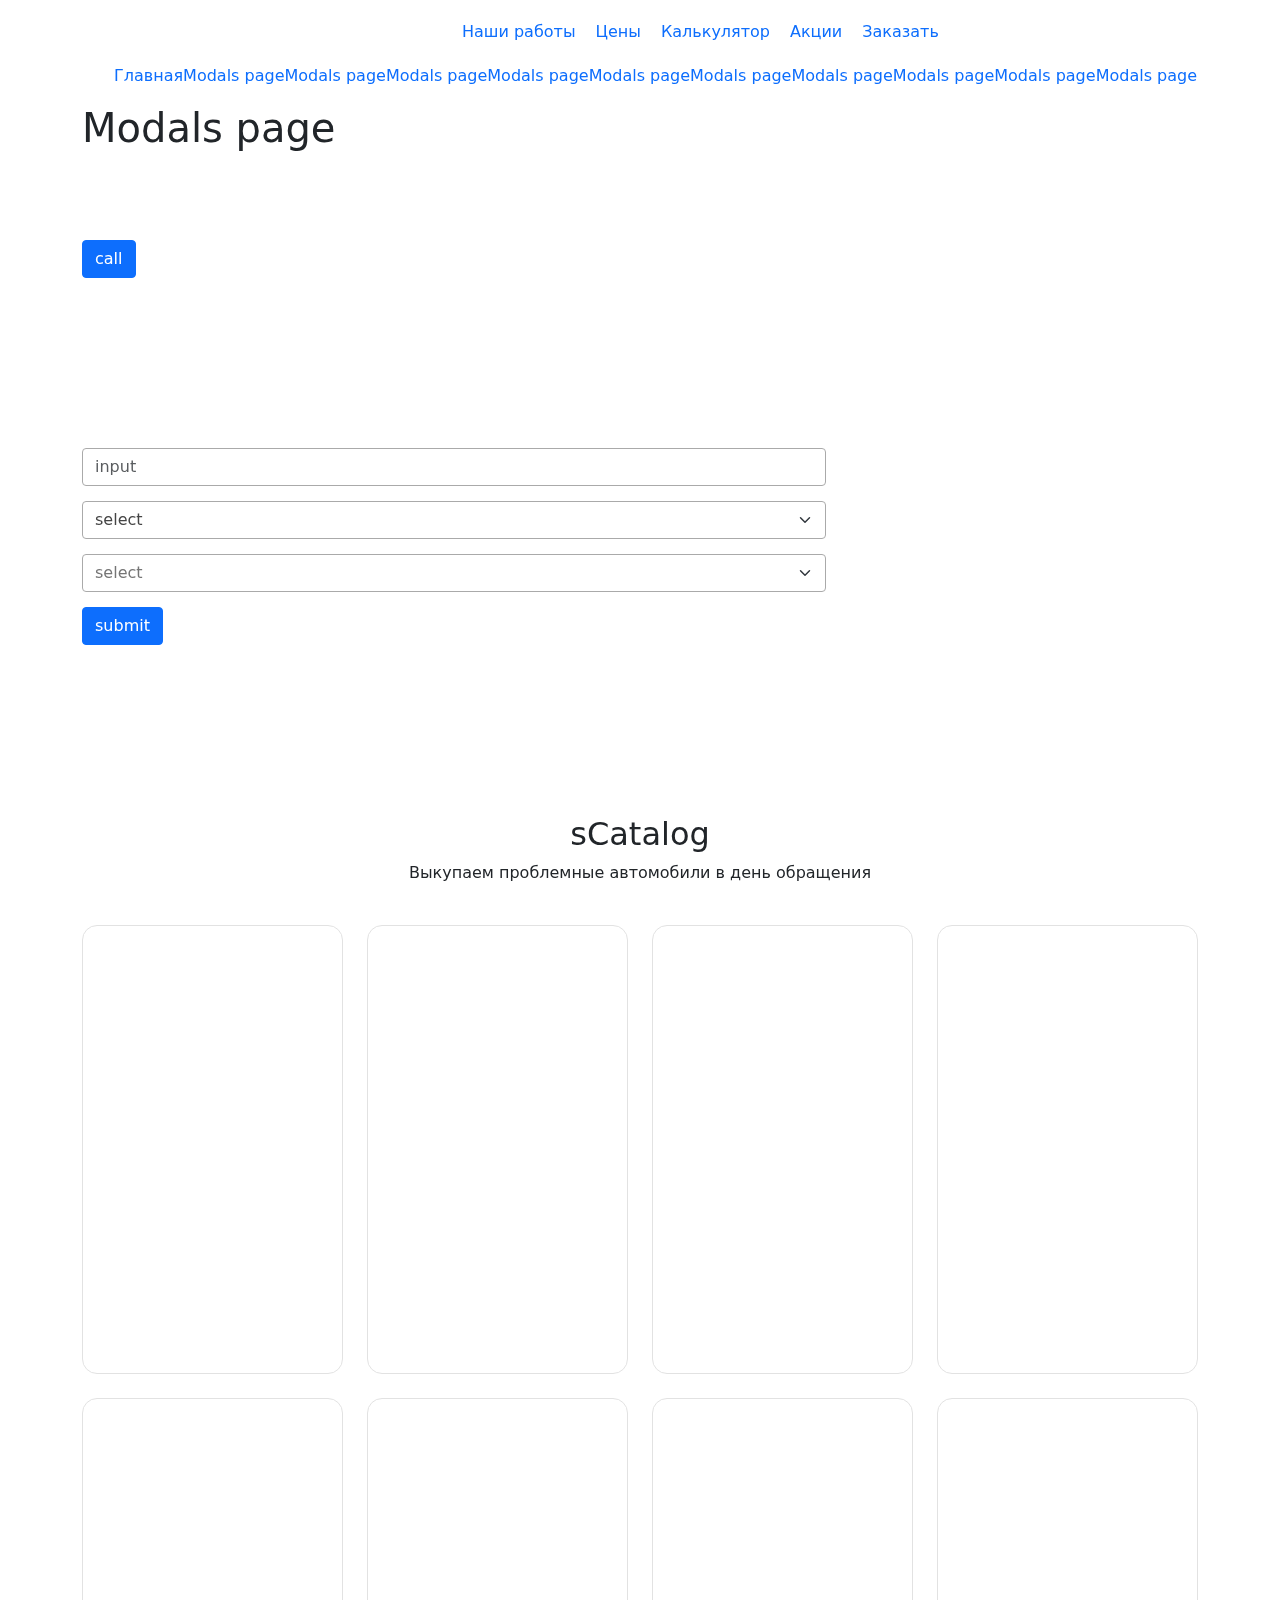
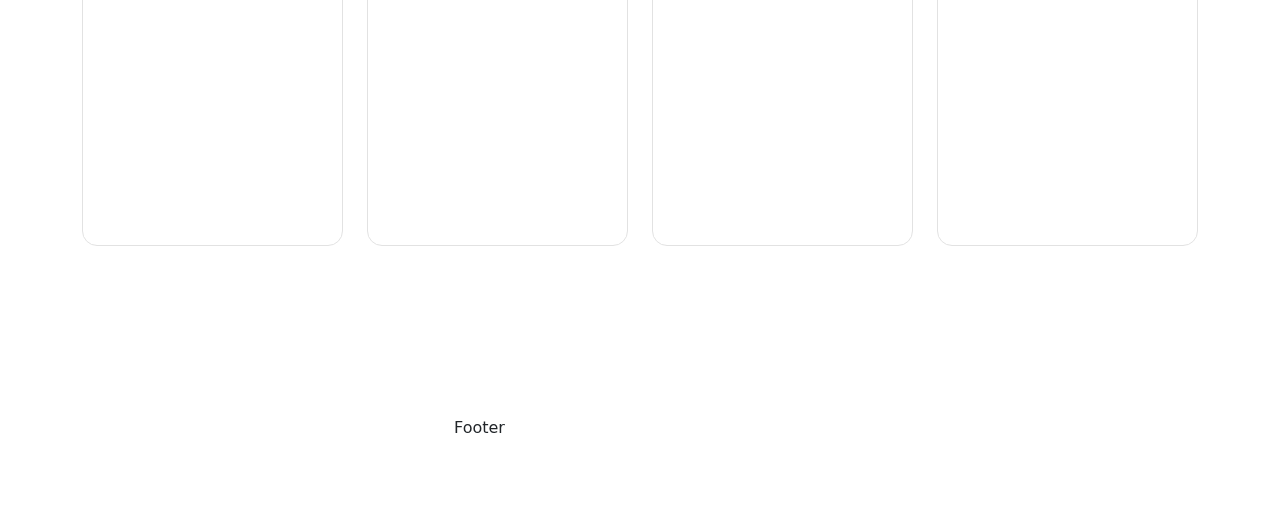
==== public/00-modal.html @ e0829bbe "Initial commit" ====
<!DOCTYPE html>
<html lang="ru">
	<head>
		<meta charset="utf-8">
		<title>Modals page </title>
		<meta name="description" content="о чем страница">
		<meta http-equiv="X-UA-Compatible" content="IE=edge">
		<meta name="viewport" content="width=device-width,initial-scale=1.0,  shrink-to-fit=no, viewport-fit=cover">
		<link type="image/ico" href="img/favicon.ico" rel="shortcut icon"><meta name="format-detection" content="telephone=no"> 
		<link href="css/main.min.css" rel="stylesheet"/>
		<script>
			function addBlock(elem) {
				fetch(`parts/${elem}.html`)
					.then(response => response.text())
					.then( text => {
						const wrap = document.querySelector(`#${elem}Wrap`);
						wrap.insertAdjacentHTML('afterend', text);
						wrap.previousElementSibling.remove()
						wrap.remove();
					});
			}
		</script>
	</head>
	<body class="main-page">
		<div class="main-wrapper">
			<script>addBlock(`header`)</script>
			<div id="headerWrap"></div>
			<main>
				<div class="page-head">
					<div class="container">
						<nav class="swiper breadcrumb-slider--js" aria-label="breadcrumb">
							<ol class="breadcrumb swiper-wrapper" itemscope="itemscope" itemtype="http://schema.org/BreadcrumbList">
								<li class="breadcrumb-item swiper-slide" itemprop="itemListElement" itemscope="itemscope" itemtype="http://schema.org/ListItem"><a href="/" itemprop="item"><span itemprop="name">Главная</span>
										<meta itemprop="position" content="1"/></a></li>
								<li class="breadcrumb-item swiper-slide" itemprop="itemListElement" itemscope="itemscope" itemtype="http://schema.org/ListItem"><a href="#" itemprop="item"><span itemprop="name">Modals page </span>
										<meta itemprop="position" content="2"/></a></li>
								<li class="breadcrumb-item swiper-slide" itemprop="itemListElement" itemscope="itemscope" itemtype="http://schema.org/ListItem"><a href="#" itemprop="item"><span itemprop="name">Modals page </span>
										<meta itemprop="position" content="3"/></a></li>
								<li class="breadcrumb-item swiper-slide" itemprop="itemListElement" itemscope="itemscope" itemtype="http://schema.org/ListItem"><a href="#" itemprop="item"><span itemprop="name">Modals page </span>
										<meta itemprop="position" content="4"/></a></li>
								<li class="breadcrumb-item swiper-slide" itemprop="itemListElement" itemscope="itemscope" itemtype="http://schema.org/ListItem"><a href="#" itemprop="item"><span itemprop="name">Modals page </span>
										<meta itemprop="position" content="5"/></a></li>
								<li class="breadcrumb-item swiper-slide" itemprop="itemListElement" itemscope="itemscope" itemtype="http://schema.org/ListItem"><a href="#" itemprop="item"><span itemprop="name">Modals page </span>
										<meta itemprop="position" content="6"/></a></li>
								<li class="breadcrumb-item swiper-slide" itemprop="itemListElement" itemscope="itemscope" itemtype="http://schema.org/ListItem"><a href="#" itemprop="item"><span itemprop="name">Modals page </span>
										<meta itemprop="position" content="7"/></a></li>
								<li class="breadcrumb-item swiper-slide" itemprop="itemListElement" itemscope="itemscope" itemtype="http://schema.org/ListItem"><a href="#" itemprop="item"><span itemprop="name">Modals page </span>
										<meta itemprop="position" content="8"/></a></li>
								<li class="breadcrumb-item swiper-slide" itemprop="itemListElement" itemscope="itemscope" itemtype="http://schema.org/ListItem"><a href="#" itemprop="item"><span itemprop="name">Modals page </span>
										<meta itemprop="position" content="9"/></a></li>
								<li class="breadcrumb-item swiper-slide" itemprop="itemListElement" itemscope="itemscope" itemtype="http://schema.org/ListItem"><a href="#" itemprop="item"><span itemprop="name">Modals page </span>
										<meta itemprop="position" content="10"/></a></li>
								<li class="breadcrumb-item swiper-slide" itemprop="itemListElement" itemscope="itemscope" itemtype="http://schema.org/ListItem"><a href="#" itemprop="item"><span itemprop="name">Modals page </span>
										<meta itemprop="position" content="11"/></a></li>
								<li class="breadcrumb-item active swiper-slide" itemprop="itemListElement" itemscope="itemscope" itemtype="http://schema.org/ListItem"><a href="#" itemprop="item"><span itemprop="name">Modals page </span>
										<meta itemprop="position" content="12"/></a></li>
							</ol>
						</nav>
						<h1>Modals page </h1>
					</div>
				</div>
				<div class="section container"> <a class="btn btn-primary link-modal-js" href="#modal-call">call</a>
				</div>
				<div class="section container">
					<div class="col-8">
						<div class="form-wrap">
							<form>
								<div class="form-wrap__input-wrap form-group"><input class="form-wrap__input form-control" inputmode="text" name="text" type="text" placeholder="input"/>
								</div>
								<!-- +e.input-wrap-->
								<div class="form-wrap__input-wrap form-group custom-select-wrap">
									<select class="form-wrap__input form-select custom-select-js" name="select" data-placeholder="select">
										<option value="select">select</option>
										<option value="select1">select1</option>
										<option value="select2">select2</option>
										<option value="select3">select3</option>
										<option value="select4">select4</option>
									</select>
								</div>
								<!-- +e.input-wrap-->
								<div class="form-wrap__input-wrap form-group custom-select-wrap">
									<select class="form-wrap__input form-select custom-select-js" name="select" data-placeholder="select" multiple="multiple">
										<option value="select">select</option>
										<option value="select1">select1</option>
										<option value="select2">select2</option>
										<option value="select3">select3</option>
										<option value="select4">select4</option>
									</select>
								</div>
								<!-- +e.input-wrap-->
								<button class="btn btn-primary" type="submit">submit</button>
							</form>
						</div>
					</div>
				</div>
				<!-- start sCatalog-->
				<div class="sCatalog section">
					<div class="container">
						<div class="section-title text-center">
							<h2>sCatalog</h2>
							<p>Выкупаем проблемные автомобили в день обращения</p>
						</div>
						<div class="sCatalog__row row">
							<div class="sCatalog__col col-3">
								<article class="product-item">
									<a class="product-item__img-wrap" href="#">
										<div class="img-wrap-center"> <img src="img/prod-1.jpg" alt="" loading="lazy"/>
										</div>
									</a>
									<div class="product-item__caption">
										<div class="product-item__title">
										</div>
										<div class="product-item__text">
										</div>
										<div class="product-item__price">
										</div>
										<a class="product-item__btn" href="#">
										</a>
									</div>
								</article>
								<!-- /.product-item-->
							</div>
							<div class="sCatalog__col col-3">
								<article class="product-item">
									<a class="product-item__img-wrap" href="#">
										<div class="img-wrap-center"> <img src="img/prod-2.jpg" alt="" loading="lazy"/>
										</div>
									</a>
									<div class="product-item__caption">
										<div class="product-item__title">
										</div>
										<div class="product-item__text">
										</div>
										<div class="product-item__price">
										</div>
										<a class="product-item__btn" href="#">
										</a>
									</div>
								</article>
								<!-- /.product-item-->
							</div>
							<div class="sCatalog__col col-3">
								<article class="product-item">
									<a class="product-item__img-wrap" href="#">
										<div class="img-wrap-center"> <img src="img/prod-3.jpg" alt="" loading="lazy"/>
										</div>
									</a>
									<div class="product-item__caption">
										<div class="product-item__title">
										</div>
										<div class="product-item__text">
										</div>
										<div class="product-item__price">
										</div>
										<a class="product-item__btn" href="#">
										</a>
									</div>
								</article>
								<!-- /.product-item-->
							</div>
							<div class="sCatalog__col col-3">
								<article class="product-item">
									<a class="product-item__img-wrap" href="#">
										<div class="img-wrap-center"> <img src="img/prod-4.jpg" alt="" loading="lazy"/>
										</div>
									</a>
									<div class="product-item__caption">
										<div class="product-item__title">
										</div>
										<div class="product-item__text">
										</div>
										<div class="product-item__price">
										</div>
										<a class="product-item__btn" href="#">
										</a>
									</div>
								</article>
								<!-- /.product-item-->
							</div>
							<div class="sCatalog__col col-3">
								<article class="product-item">
									<a class="product-item__img-wrap" href="#">
										<div class="img-wrap-center"> <img src="img/prod-5.jpg" alt="" loading="lazy"/>
										</div>
									</a>
									<div class="product-item__caption">
										<div class="product-item__title">
										</div>
										<div class="product-item__text">
										</div>
										<div class="product-item__price">
										</div>
										<a class="product-item__btn" href="#">
										</a>
									</div>
								</article>
								<!-- /.product-item-->
							</div>
							<div class="sCatalog__col col-3">
								<article class="product-item">
									<a class="product-item__img-wrap" href="#">
										<div class="img-wrap-center"> <img src="img/prod-6.jpg" alt="" loading="lazy"/>
										</div>
									</a>
									<div class="product-item__caption">
										<div class="product-item__title">
										</div>
										<div class="product-item__text">
										</div>
										<div class="product-item__price">
										</div>
										<a class="product-item__btn" href="#">
										</a>
									</div>
								</article>
								<!-- /.product-item-->
							</div>
							<div class="sCatalog__col col-3">
								<article class="product-item">
									<a class="product-item__img-wrap" href="#">
										<div class="img-wrap-center"> <img src="img/prod-7.jpg" alt="" loading="lazy"/>
										</div>
									</a>
									<div class="product-item__caption">
										<div class="product-item__title">
										</div>
										<div class="product-item__text">
										</div>
										<div class="product-item__price">
										</div>
										<a class="product-item__btn" href="#">
										</a>
									</div>
								</article>
								<!-- /.product-item-->
							</div>
							<div class="sCatalog__col col-3">
								<article class="product-item">
									<a class="product-item__img-wrap" href="#">
										<div class="img-wrap-center"> <img src="img/prod-8.jpg" alt="" loading="lazy"/>
										</div>
									</a>
									<div class="product-item__caption">
										<div class="product-item__title">
										</div>
										<div class="product-item__text">
										</div>
										<div class="product-item__price">
										</div>
										<a class="product-item__btn" href="#">
										</a>
									</div>
								</article>
								<!-- /.product-item-->
							</div>
						</div>
					</div>
				</div>
				<!-- end sCatalog-->
			</main>
			<script>addBlock(`footer`)</script>
			<div id="footerWrap"></div>
		</div>
		<!--  start modals-->
		<div id="modal-call" style="display: none">
			<div class="modal-win">
				<div class="form-wrap">
					<form>
						<div class="text-center">
							<div class="form-wrap__title form-data h3 ttu">Обратный звонок
							</div>
							<p class="after-headline">Заполните заявку и&nbsp;мы&nbsp;с&nbsp;Вами свяжемся в&nbsp;течение 15&nbsp;минут</p>
						</div>
						<div class="form-wrap__input-wrap form-group"><input class="form-wrap__input form-control" inputmode="text" name="text" type="text" placeholder="Ваше Имя" required="required"/>
						</div>
						<!-- +e.input-wrap-->
						<div class="form-wrap__input-wrap form-group"><input class="form-wrap__input form-control" inputmode="tel" name="tel" type="tel" placeholder="Ваше телефон" required="required"/>
						</div>
						<!-- +e.input-wrap-->
						<div class="form-wrap__input-wrap form-group"><input class="form-wrap__input form-control" inputmode="tel" name="tel" type="tel" placeholder="Ваше телефон" required="required"/>
						</div>
						<!-- +e.input-wrap-->
						<button class="form-wrap__btn btn" type="submit">submit
						</button>
						<div class="form-wrap__policy">
							<label class="custom-input form-check"><input class="custom-input__input form-check-input" name="checkbox" type="checkbox" checked="checked"/><small class="custom-input__text text-secondary">Согласен на обработку и хранение моих персональных данных в соответствии с условиями</small>
							</label>
						</div>
						<div class="form-wrap__policy">
							<label class="custom-input form-check"><input class="custom-input__input form-check-input" name="checkbox" type="checkbox" checked="checked"/><small class="custom-input__text text-secondary">Согласен на обработку и хранение моих персональных данных в соответствии с условиями</small>
							</label>
						</div>
					</form>
				</div>
			</div>
		</div>
		<!-- #modal-call-->
		<!-- end modals-->
		<script src="libs/jquery/jquery.min.js"></script>
		<script src="libs/@fancyapps/ui/fancybox/fancybox.umd.js"> </script>
		<script src="libs/swiper/swiper-bundle.min.js"> </script>
		<script src="libs/inputmask/inputmask.min.js"> </script>
		<script src="libs/select2/js/select2.min.js"> </script>
		<script src="libs/select2/js/i18n/ru.js"> </script>
		<script src="js/JSCCommon.js"></script>
		<script src="js/common.js"></script>
	</body>
</html>
---- public/css/main.min.css ----
@import "custom-bootstrap.min.css";:root{--animate-delay:1.2s;--bs-body-font-size:16px;--sPT:2.5rem;--sPB:2.8125rem;--sTPB:1.25rem;--fancybox-content-color:var(--bs-body-color);--swiperArrowSize:4.25rem;--swiperArrowPosition:calc(var(--swiperArrowSize)*-1/2);--swiperBorderColorDef:var(--bs-primary);--swiperColorDef:var(--bs-primary);--swiperBgDef:#fff;--swiperBorderColorDefHover:var(--bs-primary);--swiperColorDefHover:var(--bs-primary);--swiperBgDefHover:#fff}.fancybox__container{--fancybox-bg:rgba(58,59,60,.77)}.pixel-perfect{background-position:center 0;background-repeat:no-repeat;display:block;height:100%;left:0;margin-left:auto;margin-right:auto;opacity:0;overflow:hidden;pointer-events:none;position:absolute;right:0;top:0;width:100%;z-index:1000}body,html{font-size:var(--bs-body-font-size)}html{-webkit-text-size-adjust:100%;-webkit-tap-highlight-color:rgba(33,36,41,0)}body.fancybox-active,body[class*=fixed]{margin-right:var(--spacing-end)}body.fancybox-active .header,body[class*=fixed] .header{padding-right:var(--spacing-end)}body.loaded_hiding{--s:0.36s;opacity:0;pointer-events:none;transition:all var(--s) ease-in-out}body.loaded_hiding:before{display:none}body.loaded{opacity:1;pointer-events:visible}body:before{content:"";height:100%;position:absolute;width:100%;--s:0.36s;-webkit-backdrop-filter:blur(5px);backdrop-filter:blur(5px);background-color:rgba(33,37,41,.8);left:0;opacity:0;top:0;transition:all var(--s) ease-in-out;z-index:-1}body.fancybox-active{overflow:hidden}body[class*=fixed]{left:0;position:absolute;top:0;touch-action:none;width:100%;z-index:999;-webkit-overflow-scrolling:none;overflow:hidden;overscroll-behavior:none}body[class*=fixed]:before{opacity:.76;z-index:999}.main-wrapper{display:flex;flex-direction:column;min-height:100vh;overflow:hidden;position:relative;width:100%}main{flex-grow:1}.section{background-position:50%;background-repeat:no-repeat;background-size:cover;padding-bottom:var(--sPB);padding-top:var(--sPT)}.section-title{margin-bottom:var(--sTPB)}.mono{font-family:var(--bs-font-monospace)}.small{font-size:.875rem}.tdn{text-decoration:none!important}.ttu{text-transform:uppercase}.tdu{text-decoration:underline}.tdu:hover{text-decoration:none}.fw-300{font-weight:300}.fw-400{font-weight:400}.fw-900{font-weight:900}.fw-500{font-weight:500}.fw-600{font-weight:600}.fw-100{font-weight:100}.row--sm{--bg-gutter-x:1.25rem}.image-source-link{color:#98c3d1}.strong,strong{font-weight:700}ul{padding-left:0}.res-i,picture img{height:auto;max-width:100%}.img-bg{background-position:50%;background-repeat:no-repeat;background-size:cover;position:relative}.img-bg img{inset:0;-o-object-fit:cover;object-fit:cover;position:absolute}.bgs{background-position:50%;background-repeat:no-repeat;background-size:cover}.table{display:table}.tr{display:table-row}.td{display:table-cell}.tabs__btn-accordion{width:100%}.tabs__btn:hover{cursor:pointer}.tabs__content{display:none}.tabs__content.active{display:block}.invisible{border:0;height:1px;margin:-1px;padding:0;position:absolute;width:1px;clip:rect(0 0 0 0);overflow:hidden}.control-wrap{position:relative}.swiper-button-hand{background-color:var(--swiperBgDef);background-image:none;background-position:50%;background-repeat:no-repeat;background-size:cover;border:2px solid var(--swiperBorderColorDef);border-radius:50%;bottom:0;box-shadow:0 15px 60px rgba(0,0,0,.1);color:var(--swiperColorDef);height:var(--swiperArrowSize);margin:auto 0;outline:none!important;position:absolute;top:0;width:var(--swiperArrowSize);--s:0.36s;transition:all var(--s) ease-in-out;-webkit-user-select:none;-moz-user-select:none;user-select:none}.swiper-button-hand:hover{background-color:var(--swiperBgDefHover);border-color:var(--swiperBorderColorDefHover);color:var(--swiperColorDefHover)}.swiper-button-hand .icon{font-size:.75rem}.swiper-button-hand:after{display:none}.swiper-button-hand-next{right:var(--swiperArrowPosition)}.swiper-button-hand-prev{left:var(--swiperArrowPosition)}.swiper-pagination{text-align:center;width:100%}.swiper-pagination-bullet{background-color:#e6e6e6;border-radius:50%;height:8px;opacity:1;outline:none!important;width:8px;--s:0.36s;display:inline-block;margin-left:.5rem;margin-right:.3125rem;transition:all var(--s) ease-in-out}.swiper-pagination-bullet-active,.swiper-pagination-bullet:hover{background-color:var(--bs-primary)}picture{display:block}img.object-fit-js{display:block;height:100%;width:100%}.object-fit-js img,img.img-bg,img.object-fit-js{-o-object-fit:cover;object-fit:cover}a{--s:0.36s;transition:all var(--s) ease-in-out}.picture-bg,img.img-bg{z-index:-1}.picture-bg,.picture-bg .object-fit-js,img.img-bg,img.img-bg .object-fit-js{height:100%;left:0;position:absolute;top:0;width:100%}.bg-wrap{position:relative;z-index:2}.browsehappy{background:#000;color:#fff;font-size:10px;min-height:100px;padding-top:30px;position:absolute;top:0;width:100%;z-index:2000}iframe{border:none}::-webkit-calendar-picker-indicator{background-image:url('data:image/svg+xml;charset=utf-8,<svg xmlns="http://www.w3.org/2000/svg" width="16" height="15" viewBox="0 0 24 24"><path fill="%230d6efd" d="M20 3h-1V1h-2v2H7V1H5v2H4c-1.1 0-2 .9-2 2v16c0 1.1.9 2 2 2h16c1.1 0 2-.9 2-2V5c0-1.1-.9-2-2-2m0 18H4V8h16z"/></svg>')}.btn,.form-control,.form-select{box-shadow:none!important}.fancybox__content :focus:not(.carousel__button.is-close){outline:none!important}.form-check,.form-check-input,.form-switch{cursor:pointer}.img-wrap-center{align-items:center;display:flex;inset:0;justify-content:center;margin:auto;position:absolute}.img-wrap-center img{height:auto;max-height:100%;max-width:100%}.img-wrap-center img.object-fit-js{height:100%;-o-object-fit:cover;object-fit:cover;width:100%}.footer{margin-top:auto}.footer__row{--bs-gutter-y:var(--bs-gutter-x)}.footer__slide{height:auto}.form-wrap__input-wrap{margin-bottom:.9375rem}.form-wrap__input{resize:none}.form-wrap__btn{cursor:pointer;margin-bottom:.9375rem}.form-wrap label{display:block;width:100%}input[type=number]{-moz-appearance:textfield}select::-ms-expand{display:none}input::-webkit-inner-spin-button,input::-webkit-outer-spin-button{-webkit-appearance:none;margin:0}.headerBlock{min-height:100vh;min-height:calc(var(--vh, 1vh)*100)}.headerBlock__row{--bs-gutter-y:var(--bs-gutter-x)}.headerBlock__slide{height:auto}.soc{--bs-gutter-x:10px;--bs-gutter-y:m;display:flex;margin-left:calc(var(--bs-gutter-x)*-1/2);margin-right:calc(var(--bs-gutter-x)*-1/2);margin-top:calc(var(--bs-gutter-y)*-1)}.soc>*{margin-top:calc(var(--bs-gutter-y));padding-left:calc(var(--bs-gutter-x)/2);padding-right:calc(var(--bs-gutter-x)/2)}.soc__item{text-decoration:none!important;vertical-align:middle;--s:0.36s;display:grid;place-items:center;transition:all var(--s) ease-in-out}.soc .icon{font-size:1.875rem}.counter{counter-reset:num}.counter__item{position:relative}.counter__item:before{content:counter(num);counter-increment:num}.addBlock{border:1px solid;border-radius:23px;color:var(--color,#0d6efd);display:flex;overflow:hidden;position:relative}.addBlock input{border:none;color:inherit;height:2.8125rem;text-align:center}.addBlock__btn{background:none!important;background:transparent;border:none!important;border-radius:23px;box-shadow:none!important;color:inherit;height:2.8125rem;outline:none!important;position:relative;width:1.625rem}.addBlock__btn:after,.addBlock__btn:before{background-color:currentColor;content:"";height:2px;inset:0;margin:auto;position:absolute;width:10px}.addBlock__btn--plus:after{transform:rotate(90deg)}.search-block{position:relative}.search-block input{border:none!important;font-size:14px;outline:none!important;padding-bottom:.875rem;padding-left:1.875rem;padding-top:.875rem;width:100%}.search-block .icon{border:none!important;font-size:1.25rem}.search-block button{align-items:center;background:none!important;border:none!important;display:flex;height:100%;justify-content:center;left:0;position:absolute;top:0}.breadcrumb-item{width:auto}:root{--fancybox-content-bg:none}.fancybox__content{max-width:100%;padding:0}.modal-win{background-color:#fff;max-width:100%;padding:40px;position:relative;width:31.25rem}.modal-win .mfp-close{color:#0d6efd;font-size:40px;font-weight:100}a{outline:0!important}.modal-form{position:relative}#foot-dialog h3{font-size:2.25em}.mfp-close{background:0 0;border:0;border-radius:50%;box-shadow:none;color:#212529;cursor:pointer;display:block;font-family:Arial,Baskerville,monospace;font-size:28px;font-size:50px;font-style:normal;font-weight:100;height:56px;line-height:56px;margin-right:-5px;margin-top:-5px;opacity:.65;opacity:1;outline:0;overflow:visible;padding:0;position:absolute;right:0;text-align:center;text-decoration:none;top:0;-webkit-user-select:none;-moz-user-select:none;user-select:none;width:56px;z-index:1046;--s:0.36s;transition:all var(--s) ease-in-out}.polite .link{color:#0d6efd;cursor:pointer;text-decoration:underline}.polite .link :hover{display:none}.fancybox__container{min-height:100%;transform:none!important;width:100%!important}.fancybox-throwOutUp{animation:fancybox-throwOutUp .25s ease both}.fancybox-throwOutDown{animation:fancybox-throwOutDown .25s ease both}@keyframes fancybox-throwOutUp{0%{opacity:0;transform:translate3d(0,-5%,0)}to{opacity:1;transform:translateZ(0)}}@keyframes fancybox-throwOutDown{to{opacity:0;transform:translate3d(0,10%,0)}}.sCatalog__row{--bs-gutter-y:var(--bs-gutter-x)}.sCatalog__slide{height:auto}.product-item{background:#fff;border:1px solid #e2e2e2;border-radius:15px;display:flex;flex-direction:column;min-height:100%;overflow:hidden;position:relative}.product-item__img-wrap{aspect-ratio:var(--ratio,190/298);display:block;position:relative}.product-item__caption{display:flex;flex-direction:column;flex-grow:1;padding:1.25rem}.sContact__row{--bs-gutter-y:var(--bs-gutter-x)}.sContact__slide{height:auto}.sContent__row{--bs-gutter-y:var(--bs-gutter-x)}.sContent__slide{height:auto}.sForm__row{--bs-gutter-y:var(--bs-gutter-x)}.sForm__slide{height:auto}.menu{list-style:none;margin-bottom:0;max-width:100%;position:relative}.menu li{padding:0}.menu a{display:block;padding:1.25rem calc(var(--bs-gutter-x)/2)}.toggle-menu-mobile{--h:0.125em;--color:#0d6efd;--position:calc(var(--h)*2);cursor:pointer;display:block;font-size:32px;height:calc(var(--h)*12);position:relative;width:1em}.toggle-menu-mobile span:after,.toggle-menu-mobile span:before{content:"";left:0;position:absolute}.toggle-menu-mobile span{bottom:0;display:block;margin-bottom:auto;margin-top:auto;position:absolute;top:0}.toggle-menu-mobile span:before{top:var(--position);transform:rotate(var(--rotate,0))}.toggle-menu-mobile span:after{bottom:var(--position);transform:rotate(calc(var(--rotate, 0)*-1))}.toggle-menu-mobile span,.toggle-menu-mobile span:after,.toggle-menu-mobile span:before{backface-visibility:hidden;background-color:var(--color);height:var(--h);transform-origin:50% 50%;transition:all .3s;width:1em}.toggle-menu-mobile.on span{--color:transparent}.toggle-menu-mobile.on{--position:0;--rotate:45deg}.top-nav__row{--bs-gutter-y:var(--bs-gutter-x)}.top-nav__slide{height:auto}.topLine__row{--bs-gutter-y:var(--bs-gutter-x)}.topLine__slide{height:auto}@media (min-width:576px){.modal-text{max-width:1000px}}@media (min-width:768px){:root{--sPT:5rem;--sPB:5.625rem;--sTPB:2.5rem}}@media (min-width:992px){.wow{visibility:hidden}.menu{display:flex;text-align:center;--bs-gutter-x:20px;--bs-gutter-y:0;flex-wrap:wrap;margin-left:calc(var(--bs-gutter-x)*-1/2);margin-right:calc(var(--bs-gutter-x)*-1/2);margin-top:calc(var(--bs-gutter-y)*-1)}.menu>*{margin-top:calc(var(--bs-gutter-y));padding-left:calc(var(--bs-gutter-x)/2);padding-right:calc(var(--bs-gutter-x)/2)}}@media (max-width:991.98px){.menu-mobile{--s:0.6s;background-color:#fff;max-width:85%;position:fixed!important;right:0;top:0;transition:all var(--s) ease-in-out;width:280px;will-change:transform;z-index:999}.menu-mobile:not(.active){transform:translate3d(120%,0,0);--opacity:0}.menu-mobile:not(.active) .toggle-menu-mobile{opacity:0}.menu-mobile .toggle-menu-mobile{color:#fff;left:0;margin-left:-15%;position:absolute;right:auto;top:10px;z-index:9999}.menu-mobile .toggle-menu-mobile span:after,.menu-mobile .toggle-menu-mobile span:before{--color:#fff}.menu-mobile__inner{overflow-x:hidden;overflow-y:auto;padding:calc(env(safe-area-inset-top, 0px) + 1.25rem) 0 calc(env(safe-area-inset-bottom, 0px) + 1.25rem);-webkit-overflow-scrolling:touch;height:100vh}.menu-mobile.active .toggle-menu-mobile{opacity:1}.menu-mobile ul{position:relative}.menu-mobile li{border-top:1px solid hsla(0,0%,100%,.13);display:block;margin:0}.menu-mobile li a{display:block;padding:10px}}@media (hover:hover){.custom-scroll{scrollbar-color:var(--bs-primary) transparent;scrollbar-width:auto}.custom-scroll::-webkit-scrollbar{width:4px}.custom-scroll::-webkit-scrollbar-track{background:transparent}.custom-scroll::-webkit-scrollbar-thumb{background-color:var(--bs-primary);border:0 solid transparent;border-radius:16px}}
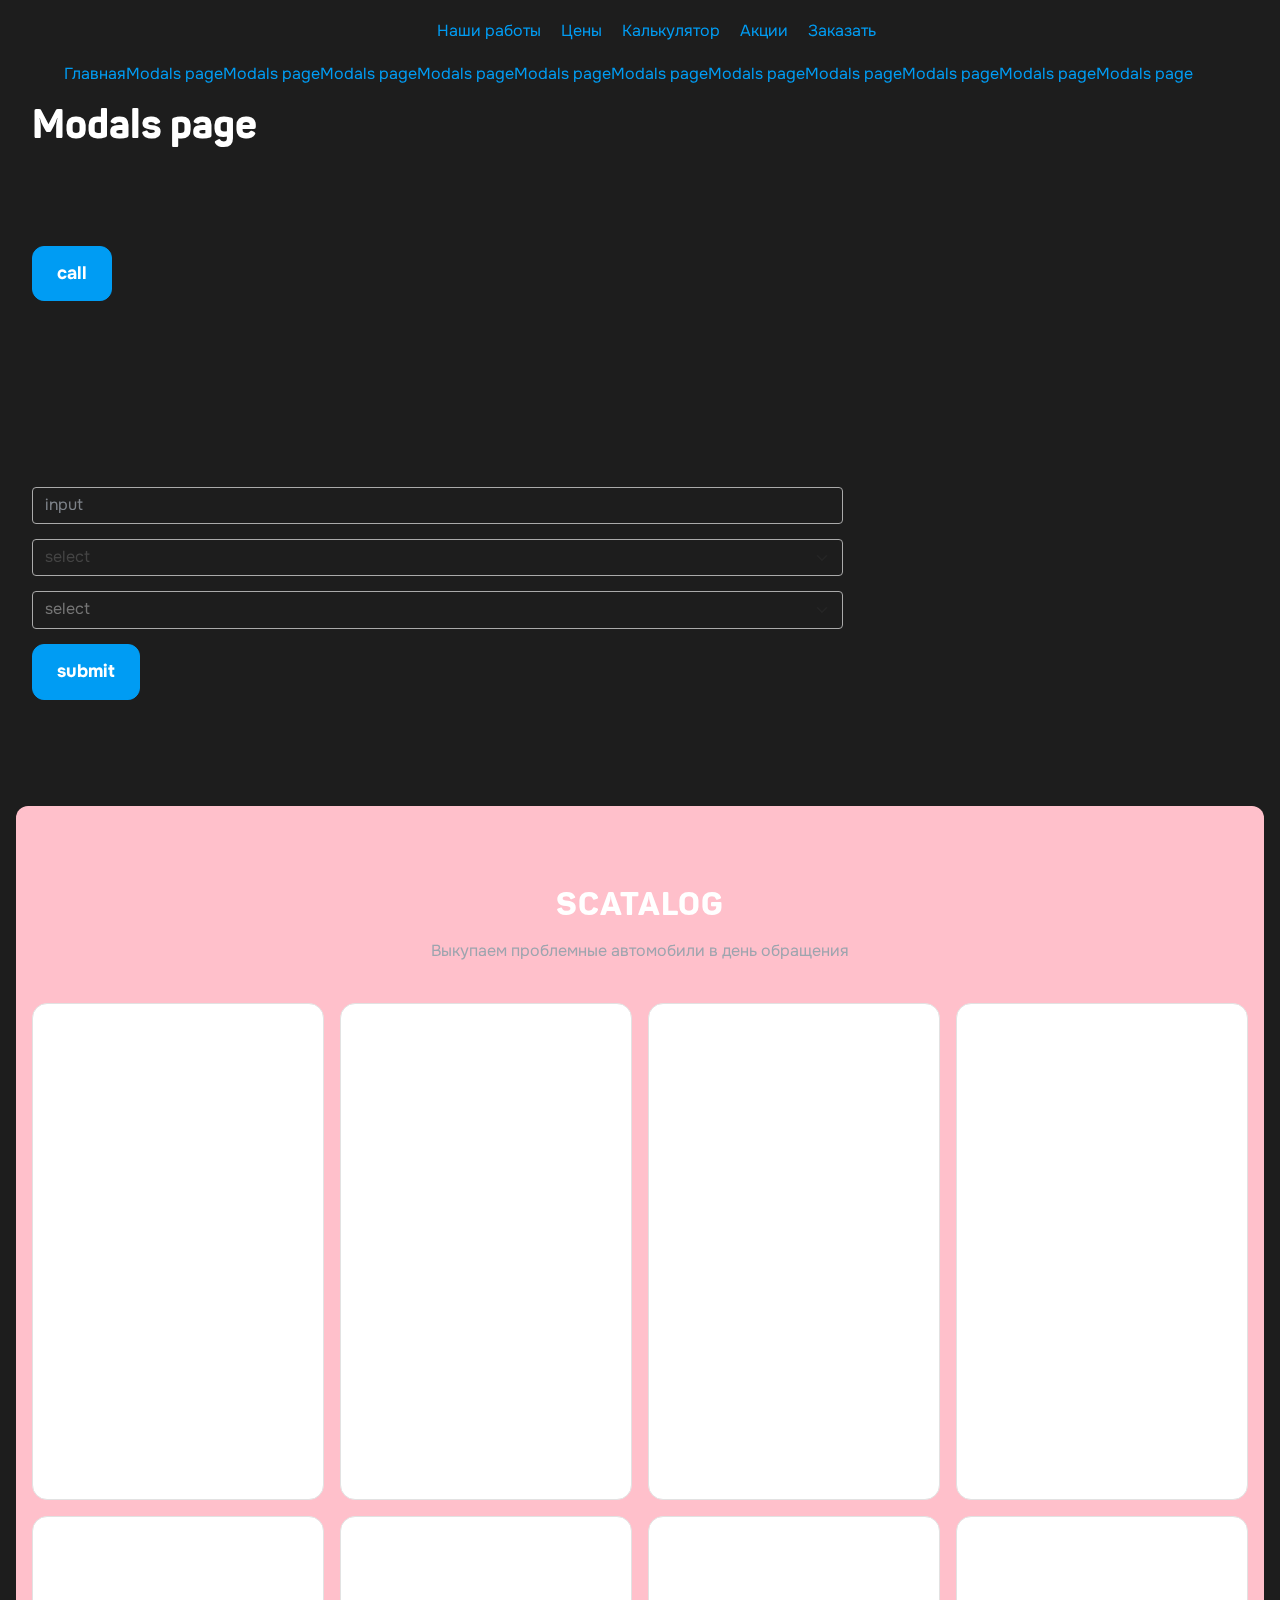
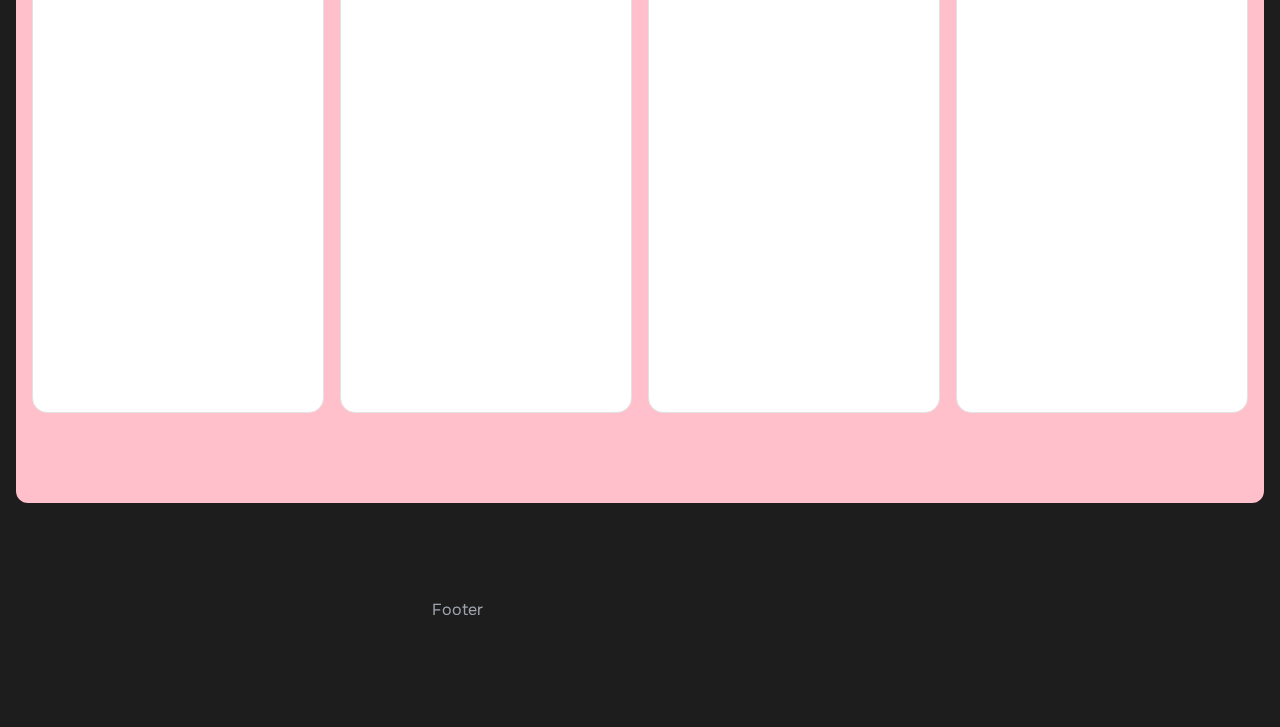
==== commit 031dc8a7: "feat: add blocks" ====
--- a/public/00-modal.html
+++ b/public/00-modal.html
@@ -6,7 +6,9 @@
 		<meta name="description" content="о чем страница">
 		<meta http-equiv="X-UA-Compatible" content="IE=edge">
 		<meta name="viewport" content="width=device-width,initial-scale=1.0,  shrink-to-fit=no, viewport-fit=cover">
-		<link type="image/ico" href="img/favicon.ico" rel="shortcut icon"><meta name="format-detection" content="telephone=no"> 
+		<link type="image/ico" href="img/favicon.ico" rel="shortcut icon"><meta name="format-detection" content="telephone=no"> <link rel="preconnect" href="https://fonts.googleapis.com">
+<link rel="preconnect" href="https://fonts.gstatic.com" crossorigin>
+<link href="https://fonts.googleapis.com/css2?family=Onest:wght@100..900&display=swap" rel="stylesheet">
 		<link href="css/main.min.css" rel="stylesheet"/>
 		<script>
 			function addBlock(elem) {
--- a/public/css/main.min.css
+++ b/public/css/main.min.css
@@ -1 +1 @@
-@import "custom-bootstrap.min.css";:root{--animate-delay:1.2s;--bs-body-font-size:16px;--sPT:2.5rem;--sPB:2.8125rem;--sTPB:1.25rem;--fancybox-content-color:var(--bs-body-color);--swiperArrowSize:4.25rem;--swiperArrowPosition:calc(var(--swiperArrowSize)*-1/2);--swiperBorderColorDef:var(--bs-primary);--swiperColorDef:var(--bs-primary);--swiperBgDef:#fff;--swiperBorderColorDefHover:var(--bs-primary);--swiperColorDefHover:var(--bs-primary);--swiperBgDefHover:#fff}.fancybox__container{--fancybox-bg:rgba(58,59,60,.77)}.pixel-perfect{background-position:center 0;background-repeat:no-repeat;display:block;height:100%;left:0;margin-left:auto;margin-right:auto;opacity:0;overflow:hidden;pointer-events:none;position:absolute;right:0;top:0;width:100%;z-index:1000}body,html{font-size:var(--bs-body-font-size)}html{-webkit-text-size-adjust:100%;-webkit-tap-highlight-color:rgba(33,36,41,0)}body.fancybox-active,body[class*=fixed]{margin-right:var(--spacing-end)}body.fancybox-active .header,body[class*=fixed] .header{padding-right:var(--spacing-end)}body.loaded_hiding{--s:0.36s;opacity:0;pointer-events:none;transition:all var(--s) ease-in-out}body.loaded_hiding:before{display:none}body.loaded{opacity:1;pointer-events:visible}body:before{content:"";height:100%;position:absolute;width:100%;--s:0.36s;-webkit-backdrop-filter:blur(5px);backdrop-filter:blur(5px);background-color:rgba(33,37,41,.8);left:0;opacity:0;top:0;transition:all var(--s) ease-in-out;z-index:-1}body.fancybox-active{overflow:hidden}body[class*=fixed]{left:0;position:absolute;top:0;touch-action:none;width:100%;z-index:999;-webkit-overflow-scrolling:none;overflow:hidden;overscroll-behavior:none}body[class*=fixed]:before{opacity:.76;z-index:999}.main-wrapper{display:flex;flex-direction:column;min-height:100vh;overflow:hidden;position:relative;width:100%}main{flex-grow:1}.section{background-position:50%;background-repeat:no-repeat;background-size:cover;padding-bottom:var(--sPB);padding-top:var(--sPT)}.section-title{margin-bottom:var(--sTPB)}.mono{font-family:var(--bs-font-monospace)}.small{font-size:.875rem}.tdn{text-decoration:none!important}.ttu{text-transform:uppercase}.tdu{text-decoration:underline}.tdu:hover{text-decoration:none}.fw-300{font-weight:300}.fw-400{font-weight:400}.fw-900{font-weight:900}.fw-500{font-weight:500}.fw-600{font-weight:600}.fw-100{font-weight:100}.row--sm{--bg-gutter-x:1.25rem}.image-source-link{color:#98c3d1}.strong,strong{font-weight:700}ul{padding-left:0}.res-i,picture img{height:auto;max-width:100%}.img-bg{background-position:50%;background-repeat:no-repeat;background-size:cover;position:relative}.img-bg img{inset:0;-o-object-fit:cover;object-fit:cover;position:absolute}.bgs{background-position:50%;background-repeat:no-repeat;background-size:cover}.table{display:table}.tr{display:table-row}.td{display:table-cell}.tabs__btn-accordion{width:100%}.tabs__btn:hover{cursor:pointer}.tabs__content{display:none}.tabs__content.active{display:block}.invisible{border:0;height:1px;margin:-1px;padding:0;position:absolute;width:1px;clip:rect(0 0 0 0);overflow:hidden}.control-wrap{position:relative}.swiper-button-hand{background-color:var(--swiperBgDef);background-image:none;background-position:50%;background-repeat:no-repeat;background-size:cover;border:2px solid var(--swiperBorderColorDef);border-radius:50%;bottom:0;box-shadow:0 15px 60px rgba(0,0,0,.1);color:var(--swiperColorDef);height:var(--swiperArrowSize);margin:auto 0;outline:none!important;position:absolute;top:0;width:var(--swiperArrowSize);--s:0.36s;transition:all var(--s) ease-in-out;-webkit-user-select:none;-moz-user-select:none;user-select:none}.swiper-button-hand:hover{background-color:var(--swiperBgDefHover);border-color:var(--swiperBorderColorDefHover);color:var(--swiperColorDefHover)}.swiper-button-hand .icon{font-size:.75rem}.swiper-button-hand:after{display:none}.swiper-button-hand-next{right:var(--swiperArrowPosition)}.swiper-button-hand-prev{left:var(--swiperArrowPosition)}.swiper-pagination{text-align:center;width:100%}.swiper-pagination-bullet{background-color:#e6e6e6;border-radius:50%;height:8px;opacity:1;outline:none!important;width:8px;--s:0.36s;display:inline-block;margin-left:.5rem;margin-right:.3125rem;transition:all var(--s) ease-in-out}.swiper-pagination-bullet-active,.swiper-pagination-bullet:hover{background-color:var(--bs-primary)}picture{display:block}img.object-fit-js{display:block;height:100%;width:100%}.object-fit-js img,img.img-bg,img.object-fit-js{-o-object-fit:cover;object-fit:cover}a{--s:0.36s;transition:all var(--s) ease-in-out}.picture-bg,img.img-bg{z-index:-1}.picture-bg,.picture-bg .object-fit-js,img.img-bg,img.img-bg .object-fit-js{height:100%;left:0;position:absolute;top:0;width:100%}.bg-wrap{position:relative;z-index:2}.browsehappy{background:#000;color:#fff;font-size:10px;min-height:100px;padding-top:30px;position:absolute;top:0;width:100%;z-index:2000}iframe{border:none}::-webkit-calendar-picker-indicator{background-image:url('data:image/svg+xml;charset=utf-8,<svg xmlns="http://www.w3.org/2000/svg" width="16" height="15" viewBox="0 0 24 24"><path fill="%230d6efd" d="M20 3h-1V1h-2v2H7V1H5v2H4c-1.1 0-2 .9-2 2v16c0 1.1.9 2 2 2h16c1.1 0 2-.9 2-2V5c0-1.1-.9-2-2-2m0 18H4V8h16z"/></svg>')}.btn,.form-control,.form-select{box-shadow:none!important}.fancybox__content :focus:not(.carousel__button.is-close){outline:none!important}.form-check,.form-check-input,.form-switch{cursor:pointer}.img-wrap-center{align-items:center;display:flex;inset:0;justify-content:center;margin:auto;position:absolute}.img-wrap-center img{height:auto;max-height:100%;max-width:100%}.img-wrap-center img.object-fit-js{height:100%;-o-object-fit:cover;object-fit:cover;width:100%}.footer{margin-top:auto}.footer__row{--bs-gutter-y:var(--bs-gutter-x)}.footer__slide{height:auto}.form-wrap__input-wrap{margin-bottom:.9375rem}.form-wrap__input{resize:none}.form-wrap__btn{cursor:pointer;margin-bottom:.9375rem}.form-wrap label{display:block;width:100%}input[type=number]{-moz-appearance:textfield}select::-ms-expand{display:none}input::-webkit-inner-spin-button,input::-webkit-outer-spin-button{-webkit-appearance:none;margin:0}.headerBlock{min-height:100vh;min-height:calc(var(--vh, 1vh)*100)}.headerBlock__row{--bs-gutter-y:var(--bs-gutter-x)}.headerBlock__slide{height:auto}.soc{--bs-gutter-x:10px;--bs-gutter-y:m;display:flex;margin-left:calc(var(--bs-gutter-x)*-1/2);margin-right:calc(var(--bs-gutter-x)*-1/2);margin-top:calc(var(--bs-gutter-y)*-1)}.soc>*{margin-top:calc(var(--bs-gutter-y));padding-left:calc(var(--bs-gutter-x)/2);padding-right:calc(var(--bs-gutter-x)/2)}.soc__item{text-decoration:none!important;vertical-align:middle;--s:0.36s;display:grid;place-items:center;transition:all var(--s) ease-in-out}.soc .icon{font-size:1.875rem}.counter{counter-reset:num}.counter__item{position:relative}.counter__item:before{content:counter(num);counter-increment:num}.addBlock{border:1px solid;border-radius:23px;color:var(--color,#0d6efd);display:flex;overflow:hidden;position:relative}.addBlock input{border:none;color:inherit;height:2.8125rem;text-align:center}.addBlock__btn{background:none!important;background:transparent;border:none!important;border-radius:23px;box-shadow:none!important;color:inherit;height:2.8125rem;outline:none!important;position:relative;width:1.625rem}.addBlock__btn:after,.addBlock__btn:before{background-color:currentColor;content:"";height:2px;inset:0;margin:auto;position:absolute;width:10px}.addBlock__btn--plus:after{transform:rotate(90deg)}.search-block{position:relative}.search-block input{border:none!important;font-size:14px;outline:none!important;padding-bottom:.875rem;padding-left:1.875rem;padding-top:.875rem;width:100%}.search-block .icon{border:none!important;font-size:1.25rem}.search-block button{align-items:center;background:none!important;border:none!important;display:flex;height:100%;justify-content:center;left:0;position:absolute;top:0}.breadcrumb-item{width:auto}:root{--fancybox-content-bg:none}.fancybox__content{max-width:100%;padding:0}.modal-win{background-color:#fff;max-width:100%;padding:40px;position:relative;width:31.25rem}.modal-win .mfp-close{color:#0d6efd;font-size:40px;font-weight:100}a{outline:0!important}.modal-form{position:relative}#foot-dialog h3{font-size:2.25em}.mfp-close{background:0 0;border:0;border-radius:50%;box-shadow:none;color:#212529;cursor:pointer;display:block;font-family:Arial,Baskerville,monospace;font-size:28px;font-size:50px;font-style:normal;font-weight:100;height:56px;line-height:56px;margin-right:-5px;margin-top:-5px;opacity:.65;opacity:1;outline:0;overflow:visible;padding:0;position:absolute;right:0;text-align:center;text-decoration:none;top:0;-webkit-user-select:none;-moz-user-select:none;user-select:none;width:56px;z-index:1046;--s:0.36s;transition:all var(--s) ease-in-out}.polite .link{color:#0d6efd;cursor:pointer;text-decoration:underline}.polite .link :hover{display:none}.fancybox__container{min-height:100%;transform:none!important;width:100%!important}.fancybox-throwOutUp{animation:fancybox-throwOutUp .25s ease both}.fancybox-throwOutDown{animation:fancybox-throwOutDown .25s ease both}@keyframes fancybox-throwOutUp{0%{opacity:0;transform:translate3d(0,-5%,0)}to{opacity:1;transform:translateZ(0)}}@keyframes fancybox-throwOutDown{to{opacity:0;transform:translate3d(0,10%,0)}}.sCatalog__row{--bs-gutter-y:var(--bs-gutter-x)}.sCatalog__slide{height:auto}.product-item{background:#fff;border:1px solid #e2e2e2;border-radius:15px;display:flex;flex-direction:column;min-height:100%;overflow:hidden;position:relative}.product-item__img-wrap{aspect-ratio:var(--ratio,190/298);display:block;position:relative}.product-item__caption{display:flex;flex-direction:column;flex-grow:1;padding:1.25rem}.sContact__row{--bs-gutter-y:var(--bs-gutter-x)}.sContact__slide{height:auto}.sContent__row{--bs-gutter-y:var(--bs-gutter-x)}.sContent__slide{height:auto}.sForm__row{--bs-gutter-y:var(--bs-gutter-x)}.sForm__slide{height:auto}.menu{list-style:none;margin-bottom:0;max-width:100%;position:relative}.menu li{padding:0}.menu a{display:block;padding:1.25rem calc(var(--bs-gutter-x)/2)}.toggle-menu-mobile{--h:0.125em;--color:#0d6efd;--position:calc(var(--h)*2);cursor:pointer;display:block;font-size:32px;height:calc(var(--h)*12);position:relative;width:1em}.toggle-menu-mobile span:after,.toggle-menu-mobile span:before{content:"";left:0;position:absolute}.toggle-menu-mobile span{bottom:0;display:block;margin-bottom:auto;margin-top:auto;position:absolute;top:0}.toggle-menu-mobile span:before{top:var(--position);transform:rotate(var(--rotate,0))}.toggle-menu-mobile span:after{bottom:var(--position);transform:rotate(calc(var(--rotate, 0)*-1))}.toggle-menu-mobile span,.toggle-menu-mobile span:after,.toggle-menu-mobile span:before{backface-visibility:hidden;background-color:var(--color);height:var(--h);transform-origin:50% 50%;transition:all .3s;width:1em}.toggle-menu-mobile.on span{--color:transparent}.toggle-menu-mobile.on{--position:0;--rotate:45deg}.top-nav__row{--bs-gutter-y:var(--bs-gutter-x)}.top-nav__slide{height:auto}.topLine__row{--bs-gutter-y:var(--bs-gutter-x)}.topLine__slide{height:auto}@media (min-width:576px){.modal-text{max-width:1000px}}@media (min-width:768px){:root{--sPT:5rem;--sPB:5.625rem;--sTPB:2.5rem}}@media (min-width:992px){.wow{visibility:hidden}.menu{display:flex;text-align:center;--bs-gutter-x:20px;--bs-gutter-y:0;flex-wrap:wrap;margin-left:calc(var(--bs-gutter-x)*-1/2);margin-right:calc(var(--bs-gutter-x)*-1/2);margin-top:calc(var(--bs-gutter-y)*-1)}.menu>*{margin-top:calc(var(--bs-gutter-y));padding-left:calc(var(--bs-gutter-x)/2);padding-right:calc(var(--bs-gutter-x)/2)}}@media (max-width:991.98px){.menu-mobile{--s:0.6s;background-color:#fff;max-width:85%;position:fixed!important;right:0;top:0;transition:all var(--s) ease-in-out;width:280px;will-change:transform;z-index:999}.menu-mobile:not(.active){transform:translate3d(120%,0,0);--opacity:0}.menu-mobile:not(.active) .toggle-menu-mobile{opacity:0}.menu-mobile .toggle-menu-mobile{color:#fff;left:0;margin-left:-15%;position:absolute;right:auto;top:10px;z-index:9999}.menu-mobile .toggle-menu-mobile span:after,.menu-mobile .toggle-menu-mobile span:before{--color:#fff}.menu-mobile__inner{overflow-x:hidden;overflow-y:auto;padding:calc(env(safe-area-inset-top, 0px) + 1.25rem) 0 calc(env(safe-area-inset-bottom, 0px) + 1.25rem);-webkit-overflow-scrolling:touch;height:100vh}.menu-mobile.active .toggle-menu-mobile{opacity:1}.menu-mobile ul{position:relative}.menu-mobile li{border-top:1px solid hsla(0,0%,100%,.13);display:block;margin:0}.menu-mobile li a{display:block;padding:10px}}@media (hover:hover){.custom-scroll{scrollbar-color:var(--bs-primary) transparent;scrollbar-width:auto}.custom-scroll::-webkit-scrollbar{width:4px}.custom-scroll::-webkit-scrollbar-track{background:transparent}.custom-scroll::-webkit-scrollbar-thumb{background-color:var(--bs-primary);border:0 solid transparent;border-radius:16px}}+@import "custom-bootstrap.min.css";@font-face{font-display:swap;font-family:Panton;font-style:normal;font-weight:400;src:url(../fonts/Panton-Trial-ExtraBold.ttf) format("truetype")}:root{--animate-delay:1.2s;--bs-body-font-size:16px;--sPT:1.25rem;--sPB:1.25rem;--sTPB:1.25rem;--fancybox-content-color:var(--bs-body-color);--swiperArrowSize:4.25rem;--swiperArrowPosition:calc(var(--swiperArrowSize)*-1/2);--swiperBorderColorDef:var(--bs-primary);--swiperColorDef:var(--bs-primary);--swiperBgDef:#fff;--swiperBorderColorDefHover:var(--bs-primary);--swiperColorDefHover:var(--bs-primary);--swiperBgDefHover:#fff}.fancybox__container{--fancybox-bg:rgba(58,59,60,.77)}.pixel-perfect{background-position:center 0;background-repeat:no-repeat;display:block;height:100%;left:0;margin-left:auto;margin-right:auto;opacity:0;overflow:hidden;pointer-events:none;position:absolute;right:0;top:0;width:100%;z-index:1000}body,html{font-size:var(--bs-body-font-size)}html{-webkit-text-size-adjust:100%;-webkit-tap-highlight-color:rgba(33,36,41,0)}body.fancybox-active,body[class*=fixed]{margin-right:var(--spacing-end)}body.fancybox-active .header,body[class*=fixed] .header{padding-right:var(--spacing-end)}body.loaded_hiding{--s:0.36s;opacity:0;pointer-events:none;transition:all var(--s) ease-in-out}body.loaded_hiding:before{display:none}body.loaded{opacity:1;pointer-events:visible}body:before{content:"";height:100%;position:absolute;width:100%;--s:0.36s;-webkit-backdrop-filter:blur(5px);backdrop-filter:blur(5px);background-color:hsla(215,9%,65%,.8);left:0;opacity:0;top:0;transition:all var(--s) ease-in-out;z-index:-1}body.fancybox-active{overflow:hidden}body[class*=fixed]{left:0;position:absolute;top:0;touch-action:none;width:100%;z-index:999;-webkit-overflow-scrolling:none;overflow:hidden;overscroll-behavior:none}body[class*=fixed]:before{opacity:.76;z-index:999}.h2,h2{font-weight:800;letter-spacing:.02em;text-transform:uppercase}.main-wrapper{display:flex;flex-direction:column;min-height:100vh;overflow:hidden;position:relative;width:100%}main{flex-grow:1;margin:0 .5rem}.section{background-position:50%;background-repeat:no-repeat;background-size:cover;border-radius:16px;margin-bottom:1rem;padding-bottom:var(--sPB);padding-top:var(--sPT)}.section_gray{background:#252525}.section-title{margin-bottom:var(--sTPB)}.mono{font-family:var(--bs-font-monospace)}.small{font-size:.875rem}.tdn{text-decoration:none!important}.ttu{text-transform:uppercase}.tdu{text-decoration:underline}.tdu:hover{text-decoration:none}.fw-300{font-weight:300}.fw-400{font-weight:400}.fw-900{font-weight:900}.fw-500{font-weight:500}.fw-600{font-weight:600}.fw-100{font-weight:100}.row--sm{--bg-gutter-x:1.25rem}.image-source-link{color:#98c3d1}.strong,strong{font-weight:700}ul{padding-left:0}.res-i,picture img{height:auto;max-width:100%}.img-bg{background-position:50%;background-repeat:no-repeat;background-size:cover;position:relative}.img-bg img{inset:0;-o-object-fit:cover;object-fit:cover;position:absolute}.bgs{background-position:50%;background-repeat:no-repeat;background-size:cover}.table{display:table}.tr{display:table-row}.td{display:table-cell}.tabs__btn-accordion{width:100%}.tabs__btn:hover{cursor:pointer}.tabs__content{display:none}.tabs__content.active{display:block}.invisible{border:0;height:1px;margin:-1px;padding:0;position:absolute;width:1px;clip:rect(0 0 0 0);overflow:hidden}.control-wrap{position:relative}.swiper-button-hand{background-color:var(--swiperBgDef);background-image:none;background-position:50%;background-repeat:no-repeat;background-size:cover;border:2px solid var(--swiperBorderColorDef);border-radius:50%;bottom:0;box-shadow:0 15px 60px rgba(0,0,0,.1);color:var(--swiperColorDef);height:var(--swiperArrowSize);margin:auto 0;outline:none!important;position:absolute;top:0;width:var(--swiperArrowSize);--s:0.36s;transition:all var(--s) ease-in-out;-webkit-user-select:none;-moz-user-select:none;user-select:none}.swiper-button-hand:hover{background-color:var(--swiperBgDefHover);border-color:var(--swiperBorderColorDefHover);color:var(--swiperColorDefHover)}.swiper-button-hand .icon{font-size:.75rem}.swiper-button-hand:after{display:none}.swiper-button-hand-next{right:var(--swiperArrowPosition)}.swiper-button-hand-prev{left:var(--swiperArrowPosition)}.swiper-pagination{text-align:center;width:100%}.swiper-pagination-bullet{background-color:#e6e6e6;border-radius:50%;height:8px;opacity:1;outline:none!important;width:8px;--s:0.36s;display:inline-block;margin-left:.5rem;margin-right:.3125rem;transition:all var(--s) ease-in-out}.swiper-pagination-bullet-active,.swiper-pagination-bullet:hover{background-color:var(--bs-primary)}picture{display:block}img.object-fit-js{display:block;height:100%;width:100%}.object-fit-js img,img.img-bg,img.object-fit-js{-o-object-fit:cover;object-fit:cover}a{--s:0.36s;transition:all var(--s) ease-in-out}.picture-bg,img.img-bg{z-index:-1}.picture-bg,.picture-bg .object-fit-js,img.img-bg,img.img-bg .object-fit-js{height:100%;left:0;position:absolute;top:0;width:100%}.bg-wrap{position:relative;z-index:2}.browsehappy{background:#000;color:#fff;font-size:10px;min-height:100px;padding-top:30px;position:absolute;top:0;width:100%;z-index:2000}iframe{border:none}::-webkit-calendar-picker-indicator{background-image:url('data:image/svg+xml;charset=utf-8,<svg xmlns="http://www.w3.org/2000/svg" width="16" height="15" viewBox="0 0 24 24"><path fill="%23009CF3" d="M20 3h-1V1h-2v2H7V1H5v2H4c-1.1 0-2 .9-2 2v16c0 1.1.9 2 2 2h16c1.1 0 2-.9 2-2V5c0-1.1-.9-2-2-2m0 18H4V8h16z"/></svg>')}.btn,.form-control,.form-select{box-shadow:none!important}.fancybox__content :focus:not(.carousel__button.is-close){outline:none!important}.form-check,.form-check-input,.form-switch{cursor:pointer}.img-wrap-center{align-items:center;display:flex;inset:0;justify-content:center;margin:auto;position:absolute}.img-wrap-center img{height:auto;max-height:100%;max-width:100%}.img-wrap-center img.object-fit-js{height:100%;-o-object-fit:cover;object-fit:cover;width:100%}.btn-primary{--bs-btn-color:#fff;--bs-btn-bg:#009cf3;--bs-btn-border-color:#009cf3}.footer{margin-top:auto}.footer__row{--bs-gutter-y:var(--bs-gutter-x)}.footer__slide{height:auto}.form-wrap__input-wrap{margin-bottom:.9375rem}.form-wrap__input{resize:none}.form-wrap__btn{cursor:pointer;margin-bottom:.9375rem}.form-wrap label{display:block;width:100%}input[type=number]{-moz-appearance:textfield}select::-ms-expand{display:none}input::-webkit-inner-spin-button,input::-webkit-outer-spin-button{-webkit-appearance:none;margin:0}.headerBlock{background:blue;min-height:100vh;min-height:calc(var(--vh, 1vh)*100)}.headerBlock__row{--bs-gutter-y:var(--bs-gutter-x)}.headerBlock__slide{height:auto}.soc{--bs-gutter-x:10px;--bs-gutter-y:m;display:flex;margin-left:calc(var(--bs-gutter-x)*-1/2);margin-right:calc(var(--bs-gutter-x)*-1/2);margin-top:calc(var(--bs-gutter-y)*-1)}.soc>*{margin-top:calc(var(--bs-gutter-y));padding-left:calc(var(--bs-gutter-x)/2);padding-right:calc(var(--bs-gutter-x)/2)}.soc__item{text-decoration:none!important;vertical-align:middle;--s:0.36s;display:grid;place-items:center;transition:all var(--s) ease-in-out}.soc .icon{font-size:1.875rem}.counter{counter-reset:num}.counter__item{position:relative}.counter__item:before{content:counter(num);counter-increment:num}.addBlock{border:1px solid;border-radius:23px;color:var(--color,#009cf3);display:flex;overflow:hidden;position:relative}.addBlock input{border:none;color:inherit;height:2.8125rem;text-align:center}.addBlock__btn{background:none!important;background:transparent;border:none!important;border-radius:23px;box-shadow:none!important;color:inherit;height:2.8125rem;outline:none!important;position:relative;width:1.625rem}.addBlock__btn:after,.addBlock__btn:before{background-color:currentColor;content:"";height:2px;inset:0;margin:auto;position:absolute;width:10px}.addBlock__btn--plus:after{transform:rotate(90deg)}.search-block{position:relative}.search-block input{border:none!important;font-size:14px;outline:none!important;padding-bottom:.875rem;padding-left:1.875rem;padding-top:.875rem;width:100%}.search-block .icon{border:none!important;font-size:1.25rem}.search-block button{align-items:center;background:none!important;border:none!important;display:flex;height:100%;justify-content:center;left:0;position:absolute;top:0}.breadcrumb-item{width:auto}:root{--fancybox-content-bg:none}.fancybox__content{max-width:100%;padding:0}.modal-win{background-color:#fff;max-width:100%;padding:40px;position:relative;width:31.25rem}.modal-win .mfp-close{color:#009cf3;font-size:40px;font-weight:100}a{outline:0!important}.modal-form{position:relative}#foot-dialog h3{font-size:2.25em}.mfp-close{background:0 0;border:0;border-radius:50%;box-shadow:none;color:#9da4ae;cursor:pointer;display:block;font-family:Arial,Baskerville,monospace;font-size:28px;font-size:50px;font-style:normal;font-weight:100;height:56px;line-height:56px;margin-right:-5px;margin-top:-5px;opacity:.65;opacity:1;outline:0;overflow:visible;padding:0;position:absolute;right:0;text-align:center;text-decoration:none;top:0;-webkit-user-select:none;-moz-user-select:none;user-select:none;width:56px;z-index:1046;--s:0.36s;transition:all var(--s) ease-in-out}.polite .link{color:#009cf3;cursor:pointer;text-decoration:underline}.polite .link :hover{display:none}.fancybox__container{min-height:100%;transform:none!important;width:100%!important}.fancybox-throwOutUp{animation:fancybox-throwOutUp .25s ease both}.fancybox-throwOutDown{animation:fancybox-throwOutDown .25s ease both}@keyframes fancybox-throwOutUp{0%{opacity:0;transform:translate3d(0,-5%,0)}to{opacity:1;transform:translateZ(0)}}@keyframes fancybox-throwOutDown{to{opacity:0;transform:translate3d(0,10%,0)}}.sCatalog{background:pink}.sCatalog__row{--bs-gutter-y:var(--bs-gutter-x)}.sCatalog__slide{height:auto}.product-item{background:#fff;border:1px solid #e2e2e2;border-radius:15px;display:flex;flex-direction:column;min-height:100%;overflow:hidden;position:relative}.product-item__img-wrap{aspect-ratio:var(--ratio,190/298);display:block;position:relative}.product-item__caption{display:flex;flex-direction:column;flex-grow:1;padding:1.25rem}.sContact__row{--bs-gutter-y:var(--bs-gutter-x)}.sContact__slide{height:auto}.sContent{overflow:hidden;position:relative}.sContent__row{--bs-gutter-y:var(--bs-gutter-x)}.sContent .container{position:relative;z-index:1}.sContent.section_gray:after,.sContent.section_gray:before{bottom:0;content:"";filter:blur(50px);height:50%;opacity:.4;position:absolute;width:30%;z-index:0}.sContent.section_gray:before{background:linear-gradient(133deg,transparent,rgba(0,156,243,.8) 80%);left:0;transform:rotate(15deg)}.sContent.section_gray:after{background:linear-gradient(208deg,transparent,rgba(0,156,243,.8) 50%);height:100%;right:0;transform:translateX(20%);width:20%}.sContent__img-wrap{aspect-ratio:var(--ratio,577/368);display:block;max-width:36.0625rem;overflow:hidden;position:relative;z-index:1}.sContent .section-title{max-width:29.875rem}.sContent .img{--border:1.9vw;display:inline-block;height:calc(100% - var(--border)*2);left:var(--border);-o-object-position:left top;object-position:left top;position:absolute;top:var(--border);width:calc(100% - var(--border)*2);z-index:1}.sContent .frame{position:relative;z-index:2}.section-title__top{margin-bottom:.25rem}.sForm__row{--bs-gutter-y:var(--bs-gutter-x)}.sForm__slide{height:auto}.menu{list-style:none;margin-bottom:0;max-width:100%;position:relative}.menu li{padding:0}.menu a{display:block;padding:1.25rem calc(var(--bs-gutter-x)/2)}.toggle-menu-mobile{--h:0.125em;--color:#009cf3;--position:calc(var(--h)*2);cursor:pointer;display:block;font-size:32px;height:calc(var(--h)*12);position:relative;width:1em}.toggle-menu-mobile span:after,.toggle-menu-mobile span:before{content:"";left:0;position:absolute}.toggle-menu-mobile span{bottom:0;display:block;margin-bottom:auto;margin-top:auto;position:absolute;top:0}.toggle-menu-mobile span:before{top:var(--position);transform:rotate(var(--rotate,0))}.toggle-menu-mobile span:after{bottom:var(--position);transform:rotate(calc(var(--rotate, 0)*-1))}.toggle-menu-mobile span,.toggle-menu-mobile span:after,.toggle-menu-mobile span:before{backface-visibility:hidden;background-color:var(--color);height:var(--h);transform-origin:50% 50%;transition:all .3s;width:1em}.toggle-menu-mobile.on span{--color:transparent}.toggle-menu-mobile.on{--position:0;--rotate:45deg}.top-nav__row{--bs-gutter-y:var(--bs-gutter-x)}.top-nav__slide{height:auto}.topLine__row{--bs-gutter-y:var(--bs-gutter-x)}.topLine__slide{height:auto}@media (min-width:576px){.modal-text{max-width:1000px}}@media (min-width:768px){:root{--sPT:5rem;--sPB:5.625rem;--sTPB:2.5rem}.btn{--bs-btn-padding-x:24px}}@media (min-width:992px){main{margin:0 1rem}.section{border-radius:12px}.wow{visibility:hidden}.sContent__row{align-items:center}.sContent .img{--border:12px}.cards-content-wrapper .sContent:nth-child(odd) .sContent__row{flex-direction:row-reverse}.menu{display:flex;text-align:center;--bs-gutter-x:20px;--bs-gutter-y:0;flex-wrap:wrap;margin-left:calc(var(--bs-gutter-x)*-1/2);margin-right:calc(var(--bs-gutter-x)*-1/2);margin-top:calc(var(--bs-gutter-y)*-1)}.menu>*{margin-top:calc(var(--bs-gutter-y));padding-left:calc(var(--bs-gutter-x)/2);padding-right:calc(var(--bs-gutter-x)/2)}}@media (min-width:1400px){.section{margin-left:auto;margin-right:auto;max-width:1408px}}@media (max-width:991.98px){.h2,h2{font-size:1.5rem}p{font-size:.875rem}.section-title__top{font-size:.875rem}.menu-mobile{--s:0.6s;background-color:#1d1d1d;max-width:85%;position:fixed!important;right:0;top:0;transition:all var(--s) ease-in-out;width:280px;will-change:transform;z-index:999}.menu-mobile:not(.active){transform:translate3d(120%,0,0);--opacity:0}.menu-mobile:not(.active) .toggle-menu-mobile{opacity:0}.menu-mobile .toggle-menu-mobile{color:#fff;left:0;margin-left:-15%;position:absolute;right:auto;top:10px;z-index:9999}.menu-mobile .toggle-menu-mobile span:after,.menu-mobile .toggle-menu-mobile span:before{--color:#fff}.menu-mobile__inner{overflow-x:hidden;overflow-y:auto;padding:calc(env(safe-area-inset-top, 0px) + 1.25rem) 0 calc(env(safe-area-inset-bottom, 0px) + 1.25rem);-webkit-overflow-scrolling:touch;height:100vh}.menu-mobile.active .toggle-menu-mobile{opacity:1}.menu-mobile ul{position:relative}.menu-mobile li{border-top:1px solid hsla(0,0%,100%,.13);display:block;margin:0}.menu-mobile li a{display:block;padding:10px}}@media (max-width:767.98px){.section-title__btn{width:100%}}@media (hover:hover){.custom-scroll{scrollbar-color:var(--bs-primary) transparent;scrollbar-width:auto}.custom-scroll::-webkit-scrollbar{width:4px}.custom-scroll::-webkit-scrollbar-track{background:transparent}.custom-scroll::-webkit-scrollbar-thumb{background-color:var(--bs-primary);border:0 solid transparent;border-radius:16px}}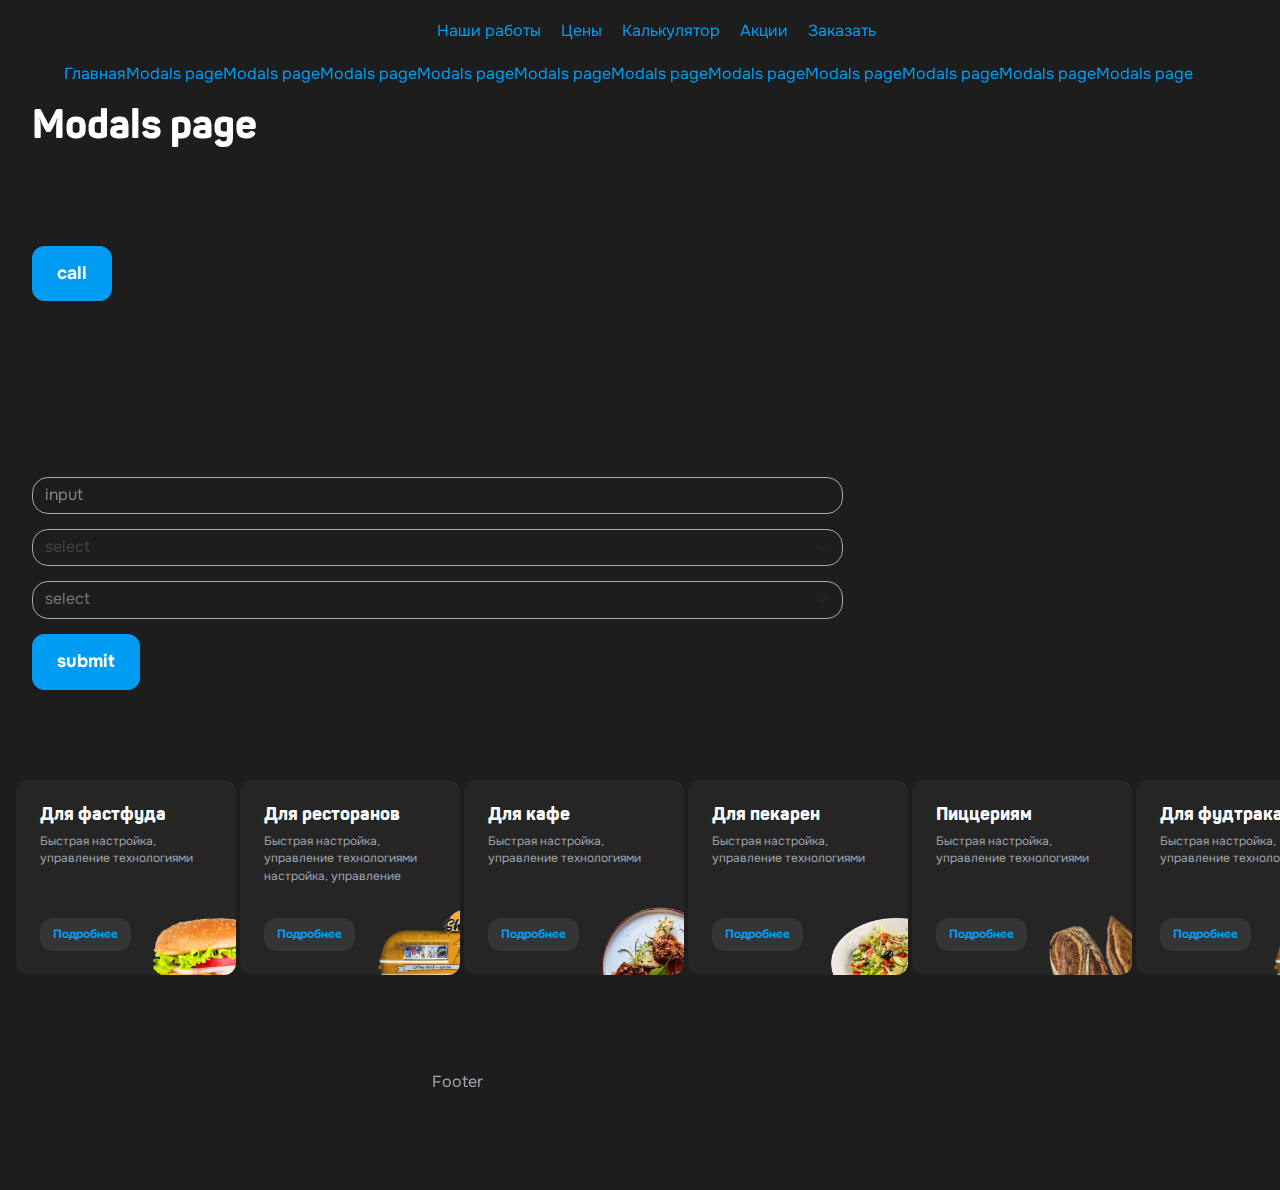
==== commit e7a876b3: "feat: add slider" ====
--- a/public/00-modal.html
+++ b/public/00-modal.html
@@ -97,168 +97,162 @@
 				</div>
 				<!-- start sCatalog-->
 				<div class="sCatalog section">
-					<div class="container">
-						<div class="section-title text-center">
-							<h2>sCatalog</h2>
-							<p>Выкупаем проблемные автомобили в день обращения</p>
-						</div>
-						<div class="sCatalog__row row">
-							<div class="sCatalog__col col-3">
-								<article class="product-item">
-									<a class="product-item__img-wrap" href="#">
-										<div class="img-wrap-center"> <img src="img/prod-1.jpg" alt="" loading="lazy"/>
-										</div>
-									</a>
-									<div class="product-item__caption">
-										<div class="product-item__title">
-										</div>
-										<div class="product-item__text">
-										</div>
-										<div class="product-item__price">
-										</div>
-										<a class="product-item__btn" href="#">
-										</a>
-									</div>
-								</article>
-								<!-- /.product-item-->
-							</div>
-							<div class="sCatalog__col col-3">
-								<article class="product-item">
-									<a class="product-item__img-wrap" href="#">
-										<div class="img-wrap-center"> <img src="img/prod-2.jpg" alt="" loading="lazy"/>
-										</div>
-									</a>
-									<div class="product-item__caption">
-										<div class="product-item__title">
-										</div>
-										<div class="product-item__text">
-										</div>
-										<div class="product-item__price">
-										</div>
-										<a class="product-item__btn" href="#">
-										</a>
-									</div>
-								</article>
-								<!-- /.product-item-->
-							</div>
-							<div class="sCatalog__col col-3">
-								<article class="product-item">
-									<a class="product-item__img-wrap" href="#">
-										<div class="img-wrap-center"> <img src="img/prod-3.jpg" alt="" loading="lazy"/>
-										</div>
-									</a>
-									<div class="product-item__caption">
-										<div class="product-item__title">
-										</div>
-										<div class="product-item__text">
-										</div>
-										<div class="product-item__price">
-										</div>
-										<a class="product-item__btn" href="#">
-										</a>
-									</div>
-								</article>
-								<!-- /.product-item-->
-							</div>
-							<div class="sCatalog__col col-3">
-								<article class="product-item">
-									<a class="product-item__img-wrap" href="#">
-										<div class="img-wrap-center"> <img src="img/prod-4.jpg" alt="" loading="lazy"/>
-										</div>
-									</a>
-									<div class="product-item__caption">
-										<div class="product-item__title">
-										</div>
-										<div class="product-item__text">
-										</div>
-										<div class="product-item__price">
-										</div>
-										<a class="product-item__btn" href="#">
-										</a>
-									</div>
-								</article>
-								<!-- /.product-item-->
-							</div>
-							<div class="sCatalog__col col-3">
-								<article class="product-item">
-									<a class="product-item__img-wrap" href="#">
-										<div class="img-wrap-center"> <img src="img/prod-5.jpg" alt="" loading="lazy"/>
-										</div>
-									</a>
-									<div class="product-item__caption">
-										<div class="product-item__title">
-										</div>
-										<div class="product-item__text">
-										</div>
-										<div class="product-item__price">
-										</div>
-										<a class="product-item__btn" href="#">
-										</a>
-									</div>
-								</article>
-								<!-- /.product-item-->
-							</div>
-							<div class="sCatalog__col col-3">
-								<article class="product-item">
-									<a class="product-item__img-wrap" href="#">
-										<div class="img-wrap-center"> <img src="img/prod-6.jpg" alt="" loading="lazy"/>
-										</div>
-									</a>
-									<div class="product-item__caption">
-										<div class="product-item__title">
-										</div>
-										<div class="product-item__text">
-										</div>
-										<div class="product-item__price">
-										</div>
-										<a class="product-item__btn" href="#">
-										</a>
-									</div>
-								</article>
-								<!-- /.product-item-->
-							</div>
-							<div class="sCatalog__col col-3">
-								<article class="product-item">
-									<a class="product-item__img-wrap" href="#">
-										<div class="img-wrap-center"> <img src="img/prod-7.jpg" alt="" loading="lazy"/>
-										</div>
-									</a>
-									<div class="product-item__caption">
-										<div class="product-item__title">
-										</div>
-										<div class="product-item__text">
-										</div>
-										<div class="product-item__price">
-										</div>
-										<a class="product-item__btn" href="#">
-										</a>
-									</div>
-								</article>
-								<!-- /.product-item-->
-							</div>
-							<div class="sCatalog__col col-3">
-								<article class="product-item">
-									<a class="product-item__img-wrap" href="#">
-										<div class="img-wrap-center"> <img src="img/prod-8.jpg" alt="" loading="lazy"/>
-										</div>
-									</a>
-									<div class="product-item__caption">
-										<div class="product-item__title">
-										</div>
-										<div class="product-item__text">
-										</div>
-										<div class="product-item__price">
-										</div>
-										<a class="product-item__btn" href="#">
-										</a>
-									</div>
-								</article>
-								<!-- /.product-item-->
-							</div>
+					<div class="sCatalog__slider sCatalog__slider--js swiper swiper--js">
+						<div class="swiper-wrapper">
+							<div class="swiper-slide">
+								<div class="product-card">
+									<div class="product-card__img-wrap"><img class="img img-bg" src="img/product-6.png" alt="" loading="lazy"/>
+									</div>
+									<div class="product-card__content">
+										<div class="h5">Для фастфуда</div>
+										<div class="small">Быстрая настройка, управление технологиями</div>
+									</div>
+									<div class="product-card__bottom">
+										<a class="product-card__btn btn-sm btn btn-dark" href="#">Подробнее
+										</a>
+									</div>
+								</div>
+							</div>
+							<!-- end sCatalog-->
+							<div class="swiper-slide">
+								<div class="product-card">
+									<div class="product-card__img-wrap"><img class="img img-bg" src="img/product-5.png" alt="" loading="lazy"/>
+									</div>
+									<div class="product-card__content">
+										<div class="h5">Для ресторанов</div>
+										<div class="small">Быстрая настройка, управление технологиями настройка, управление</div>
+									</div>
+									<div class="product-card__bottom">
+										<a class="product-card__btn btn-sm btn btn-dark" href="#">Подробнее
+										</a>
+									</div>
+								</div>
+							</div>
+							<!-- end sCatalog-->
+							<div class="swiper-slide">
+								<div class="product-card">
+									<div class="product-card__img-wrap"><img class="img img-bg" src="img/product-4.png" alt="" loading="lazy"/>
+									</div>
+									<div class="product-card__content">
+										<div class="h5">Для кафе</div>
+										<div class="small">Быстрая настройка, управление технологиями</div>
+									</div>
+									<div class="product-card__bottom">
+										<a class="product-card__btn btn-sm btn btn-dark" href="#">Подробнее
+										</a>
+									</div>
+								</div>
+							</div>
+							<!-- end sCatalog-->
+							<div class="swiper-slide">
+								<div class="product-card">
+									<div class="product-card__img-wrap"><img class="img img-bg" src="img/product-3.png" alt="" loading="lazy"/>
+									</div>
+									<div class="product-card__content">
+										<div class="h5">Для пекарен</div>
+										<div class="small">Быстрая настройка, управление технологиями</div>
+									</div>
+									<div class="product-card__bottom">
+										<a class="product-card__btn btn-sm btn btn-dark" href="#">Подробнее
+										</a>
+									</div>
+								</div>
+							</div>
+							<!-- end sCatalog-->
+							<div class="swiper-slide">
+								<div class="product-card">
+									<div class="product-card__img-wrap"><img class="img img-bg" src="img/product-2.png" alt="" loading="lazy"/>
+									</div>
+									<div class="product-card__content">
+										<div class="h5">Пиццериям</div>
+										<div class="small">Быстрая настройка, управление технологиями</div>
+									</div>
+									<div class="product-card__bottom">
+										<a class="product-card__btn btn-sm btn btn-dark" href="#">Подробнее
+										</a>
+									</div>
+								</div>
+							</div>
+							<!-- end sCatalog-->
+							<div class="swiper-slide">
+								<div class="product-card">
+									<div class="product-card__img-wrap"><img class="img img-bg" src="img/product-5.png" alt="" loading="lazy"/>
+									</div>
+									<div class="product-card__content">
+										<div class="h5">Для фудтрака</div>
+										<div class="small">Быстрая настройка, управление технологиями</div>
+									</div>
+									<div class="product-card__bottom">
+										<a class="product-card__btn btn-sm btn btn-dark" href="#">Подробнее
+										</a>
+									</div>
+								</div>
+							</div>
+							<!-- end sCatalog-->
+							<div class="swiper-slide">
+								<div class="product-card">
+									<div class="product-card__img-wrap"><img class="img img-bg" src="img/product-4.png" alt="" loading="lazy"/>
+									</div>
+									<div class="product-card__content">
+										<div class="h5">Для кафе</div>
+										<div class="small"> Быстрая настройка, управление технологиями настройка, управление</div>
+									</div>
+									<div class="product-card__bottom">
+										<a class="product-card__btn btn-sm btn btn-dark" href="#">Подробнее
+										</a>
+									</div>
+								</div>
+							</div>
+							<!-- end sCatalog-->
+							<div class="swiper-slide">
+								<div class="product-card">
+									<div class="product-card__img-wrap"><img class="img img-bg" src="img/product-3.png" alt="" loading="lazy"/>
+									</div>
+									<div class="product-card__content">
+										<div class="h5">Для пекарен</div>
+										<div class="small">Быстрая настройка, управление технологиями</div>
+									</div>
+									<div class="product-card__bottom">
+										<a class="product-card__btn btn-sm btn btn-dark" href="#">Подробнее
+										</a>
+									</div>
+								</div>
+							</div>
+							<!-- end sCatalog-->
+							<div class="swiper-slide">
+								<div class="product-card">
+									<div class="product-card__img-wrap"><img class="img img-bg" src="img/product-2.png" alt="" loading="lazy"/>
+									</div>
+									<div class="product-card__content">
+										<div class="h5">Пиццериям</div>
+										<div class="small">Быстрая настройка, управление технологиями</div>
+									</div>
+									<div class="product-card__bottom">
+										<a class="product-card__btn btn-sm btn btn-dark" href="#">Подробнее
+										</a>
+									</div>
+								</div>
+							</div>
+							<!-- end sCatalog-->
+							<div class="swiper-slide">
+								<div class="product-card">
+									<div class="product-card__img-wrap"><img class="img img-bg" src="img/product-5.png" alt="" loading="lazy"/>
+									</div>
+									<div class="product-card__content">
+										<div class="h5">Для фудтрака</div>
+										<div class="small">Быстрая настройка, управление технологиями</div>
+									</div>
+									<div class="product-card__bottom">
+										<a class="product-card__btn btn-sm btn btn-dark" href="#">Подробнее
+										</a>
+									</div>
+								</div>
+							</div>
+							<!-- end sCatalog-->
 						</div>
 					</div>
 				</div>
-				<!-- end sCatalog-->
+				<!-- end sPartners-->
 			</main>
 			<script>addBlock(`footer`)</script>
 			<div id="footerWrap"></div>
--- a/public/css/main.min.css
+++ b/public/css/main.min.css
@@ -1 +1 @@
-@import "custom-bootstrap.min.css";@font-face{font-display:swap;font-family:Panton;font-style:normal;font-weight:400;src:url(../fonts/Panton-Trial-ExtraBold.ttf) format("truetype")}:root{--animate-delay:1.2s;--bs-body-font-size:16px;--sPT:1.25rem;--sPB:1.25rem;--sTPB:1.25rem;--fancybox-content-color:var(--bs-body-color);--swiperArrowSize:4.25rem;--swiperArrowPosition:calc(var(--swiperArrowSize)*-1/2);--swiperBorderColorDef:var(--bs-primary);--swiperColorDef:var(--bs-primary);--swiperBgDef:#fff;--swiperBorderColorDefHover:var(--bs-primary);--swiperColorDefHover:var(--bs-primary);--swiperBgDefHover:#fff}.fancybox__container{--fancybox-bg:rgba(58,59,60,.77)}.pixel-perfect{background-position:center 0;background-repeat:no-repeat;display:block;height:100%;left:0;margin-left:auto;margin-right:auto;opacity:0;overflow:hidden;pointer-events:none;position:absolute;right:0;top:0;width:100%;z-index:1000}body,html{font-size:var(--bs-body-font-size)}html{-webkit-text-size-adjust:100%;-webkit-tap-highlight-color:rgba(33,36,41,0)}body.fancybox-active,body[class*=fixed]{margin-right:var(--spacing-end)}body.fancybox-active .header,body[class*=fixed] .header{padding-right:var(--spacing-end)}body.loaded_hiding{--s:0.36s;opacity:0;pointer-events:none;transition:all var(--s) ease-in-out}body.loaded_hiding:before{display:none}body.loaded{opacity:1;pointer-events:visible}body:before{content:"";height:100%;position:absolute;width:100%;--s:0.36s;-webkit-backdrop-filter:blur(5px);backdrop-filter:blur(5px);background-color:hsla(215,9%,65%,.8);left:0;opacity:0;top:0;transition:all var(--s) ease-in-out;z-index:-1}body.fancybox-active{overflow:hidden}body[class*=fixed]{left:0;position:absolute;top:0;touch-action:none;width:100%;z-index:999;-webkit-overflow-scrolling:none;overflow:hidden;overscroll-behavior:none}body[class*=fixed]:before{opacity:.76;z-index:999}.h2,h2{font-weight:800;letter-spacing:.02em;text-transform:uppercase}.main-wrapper{display:flex;flex-direction:column;min-height:100vh;overflow:hidden;position:relative;width:100%}main{flex-grow:1;margin:0 .5rem}.section{background-position:50%;background-repeat:no-repeat;background-size:cover;border-radius:16px;margin-bottom:1rem;padding-bottom:var(--sPB);padding-top:var(--sPT)}.section_gray{background:#252525}.section-title{margin-bottom:var(--sTPB)}.mono{font-family:var(--bs-font-monospace)}.small{font-size:.875rem}.tdn{text-decoration:none!important}.ttu{text-transform:uppercase}.tdu{text-decoration:underline}.tdu:hover{text-decoration:none}.fw-300{font-weight:300}.fw-400{font-weight:400}.fw-900{font-weight:900}.fw-500{font-weight:500}.fw-600{font-weight:600}.fw-100{font-weight:100}.row--sm{--bg-gutter-x:1.25rem}.image-source-link{color:#98c3d1}.strong,strong{font-weight:700}ul{padding-left:0}.res-i,picture img{height:auto;max-width:100%}.img-bg{background-position:50%;background-repeat:no-repeat;background-size:cover;position:relative}.img-bg img{inset:0;-o-object-fit:cover;object-fit:cover;position:absolute}.bgs{background-position:50%;background-repeat:no-repeat;background-size:cover}.table{display:table}.tr{display:table-row}.td{display:table-cell}.tabs__btn-accordion{width:100%}.tabs__btn:hover{cursor:pointer}.tabs__content{display:none}.tabs__content.active{display:block}.invisible{border:0;height:1px;margin:-1px;padding:0;position:absolute;width:1px;clip:rect(0 0 0 0);overflow:hidden}.control-wrap{position:relative}.swiper-button-hand{background-color:var(--swiperBgDef);background-image:none;background-position:50%;background-repeat:no-repeat;background-size:cover;border:2px solid var(--swiperBorderColorDef);border-radius:50%;bottom:0;box-shadow:0 15px 60px rgba(0,0,0,.1);color:var(--swiperColorDef);height:var(--swiperArrowSize);margin:auto 0;outline:none!important;position:absolute;top:0;width:var(--swiperArrowSize);--s:0.36s;transition:all var(--s) ease-in-out;-webkit-user-select:none;-moz-user-select:none;user-select:none}.swiper-button-hand:hover{background-color:var(--swiperBgDefHover);border-color:var(--swiperBorderColorDefHover);color:var(--swiperColorDefHover)}.swiper-button-hand .icon{font-size:.75rem}.swiper-button-hand:after{display:none}.swiper-button-hand-next{right:var(--swiperArrowPosition)}.swiper-button-hand-prev{left:var(--swiperArrowPosition)}.swiper-pagination{text-align:center;width:100%}.swiper-pagination-bullet{background-color:#e6e6e6;border-radius:50%;height:8px;opacity:1;outline:none!important;width:8px;--s:0.36s;display:inline-block;margin-left:.5rem;margin-right:.3125rem;transition:all var(--s) ease-in-out}.swiper-pagination-bullet-active,.swiper-pagination-bullet:hover{background-color:var(--bs-primary)}picture{display:block}img.object-fit-js{display:block;height:100%;width:100%}.object-fit-js img,img.img-bg,img.object-fit-js{-o-object-fit:cover;object-fit:cover}a{--s:0.36s;transition:all var(--s) ease-in-out}.picture-bg,img.img-bg{z-index:-1}.picture-bg,.picture-bg .object-fit-js,img.img-bg,img.img-bg .object-fit-js{height:100%;left:0;position:absolute;top:0;width:100%}.bg-wrap{position:relative;z-index:2}.browsehappy{background:#000;color:#fff;font-size:10px;min-height:100px;padding-top:30px;position:absolute;top:0;width:100%;z-index:2000}iframe{border:none}::-webkit-calendar-picker-indicator{background-image:url('data:image/svg+xml;charset=utf-8,<svg xmlns="http://www.w3.org/2000/svg" width="16" height="15" viewBox="0 0 24 24"><path fill="%23009CF3" d="M20 3h-1V1h-2v2H7V1H5v2H4c-1.1 0-2 .9-2 2v16c0 1.1.9 2 2 2h16c1.1 0 2-.9 2-2V5c0-1.1-.9-2-2-2m0 18H4V8h16z"/></svg>')}.btn,.form-control,.form-select{box-shadow:none!important}.fancybox__content :focus:not(.carousel__button.is-close){outline:none!important}.form-check,.form-check-input,.form-switch{cursor:pointer}.img-wrap-center{align-items:center;display:flex;inset:0;justify-content:center;margin:auto;position:absolute}.img-wrap-center img{height:auto;max-height:100%;max-width:100%}.img-wrap-center img.object-fit-js{height:100%;-o-object-fit:cover;object-fit:cover;width:100%}.btn-primary{--bs-btn-color:#fff;--bs-btn-bg:#009cf3;--bs-btn-border-color:#009cf3}.footer{margin-top:auto}.footer__row{--bs-gutter-y:var(--bs-gutter-x)}.footer__slide{height:auto}.form-wrap__input-wrap{margin-bottom:.9375rem}.form-wrap__input{resize:none}.form-wrap__btn{cursor:pointer;margin-bottom:.9375rem}.form-wrap label{display:block;width:100%}input[type=number]{-moz-appearance:textfield}select::-ms-expand{display:none}input::-webkit-inner-spin-button,input::-webkit-outer-spin-button{-webkit-appearance:none;margin:0}.headerBlock{background:blue;min-height:100vh;min-height:calc(var(--vh, 1vh)*100)}.headerBlock__row{--bs-gutter-y:var(--bs-gutter-x)}.headerBlock__slide{height:auto}.soc{--bs-gutter-x:10px;--bs-gutter-y:m;display:flex;margin-left:calc(var(--bs-gutter-x)*-1/2);margin-right:calc(var(--bs-gutter-x)*-1/2);margin-top:calc(var(--bs-gutter-y)*-1)}.soc>*{margin-top:calc(var(--bs-gutter-y));padding-left:calc(var(--bs-gutter-x)/2);padding-right:calc(var(--bs-gutter-x)/2)}.soc__item{text-decoration:none!important;vertical-align:middle;--s:0.36s;display:grid;place-items:center;transition:all var(--s) ease-in-out}.soc .icon{font-size:1.875rem}.counter{counter-reset:num}.counter__item{position:relative}.counter__item:before{content:counter(num);counter-increment:num}.addBlock{border:1px solid;border-radius:23px;color:var(--color,#009cf3);display:flex;overflow:hidden;position:relative}.addBlock input{border:none;color:inherit;height:2.8125rem;text-align:center}.addBlock__btn{background:none!important;background:transparent;border:none!important;border-radius:23px;box-shadow:none!important;color:inherit;height:2.8125rem;outline:none!important;position:relative;width:1.625rem}.addBlock__btn:after,.addBlock__btn:before{background-color:currentColor;content:"";height:2px;inset:0;margin:auto;position:absolute;width:10px}.addBlock__btn--plus:after{transform:rotate(90deg)}.search-block{position:relative}.search-block input{border:none!important;font-size:14px;outline:none!important;padding-bottom:.875rem;padding-left:1.875rem;padding-top:.875rem;width:100%}.search-block .icon{border:none!important;font-size:1.25rem}.search-block button{align-items:center;background:none!important;border:none!important;display:flex;height:100%;justify-content:center;left:0;position:absolute;top:0}.breadcrumb-item{width:auto}:root{--fancybox-content-bg:none}.fancybox__content{max-width:100%;padding:0}.modal-win{background-color:#fff;max-width:100%;padding:40px;position:relative;width:31.25rem}.modal-win .mfp-close{color:#009cf3;font-size:40px;font-weight:100}a{outline:0!important}.modal-form{position:relative}#foot-dialog h3{font-size:2.25em}.mfp-close{background:0 0;border:0;border-radius:50%;box-shadow:none;color:#9da4ae;cursor:pointer;display:block;font-family:Arial,Baskerville,monospace;font-size:28px;font-size:50px;font-style:normal;font-weight:100;height:56px;line-height:56px;margin-right:-5px;margin-top:-5px;opacity:.65;opacity:1;outline:0;overflow:visible;padding:0;position:absolute;right:0;text-align:center;text-decoration:none;top:0;-webkit-user-select:none;-moz-user-select:none;user-select:none;width:56px;z-index:1046;--s:0.36s;transition:all var(--s) ease-in-out}.polite .link{color:#009cf3;cursor:pointer;text-decoration:underline}.polite .link :hover{display:none}.fancybox__container{min-height:100%;transform:none!important;width:100%!important}.fancybox-throwOutUp{animation:fancybox-throwOutUp .25s ease both}.fancybox-throwOutDown{animation:fancybox-throwOutDown .25s ease both}@keyframes fancybox-throwOutUp{0%{opacity:0;transform:translate3d(0,-5%,0)}to{opacity:1;transform:translateZ(0)}}@keyframes fancybox-throwOutDown{to{opacity:0;transform:translate3d(0,10%,0)}}.sCatalog{background:pink}.sCatalog__row{--bs-gutter-y:var(--bs-gutter-x)}.sCatalog__slide{height:auto}.product-item{background:#fff;border:1px solid #e2e2e2;border-radius:15px;display:flex;flex-direction:column;min-height:100%;overflow:hidden;position:relative}.product-item__img-wrap{aspect-ratio:var(--ratio,190/298);display:block;position:relative}.product-item__caption{display:flex;flex-direction:column;flex-grow:1;padding:1.25rem}.sContact__row{--bs-gutter-y:var(--bs-gutter-x)}.sContact__slide{height:auto}.sContent{overflow:hidden;position:relative}.sContent__row{--bs-gutter-y:var(--bs-gutter-x)}.sContent .container{position:relative;z-index:1}.sContent.section_gray:after,.sContent.section_gray:before{bottom:0;content:"";filter:blur(50px);height:50%;opacity:.4;position:absolute;width:30%;z-index:0}.sContent.section_gray:before{background:linear-gradient(133deg,transparent,rgba(0,156,243,.8) 80%);left:0;transform:rotate(15deg)}.sContent.section_gray:after{background:linear-gradient(208deg,transparent,rgba(0,156,243,.8) 50%);height:100%;right:0;transform:translateX(20%);width:20%}.sContent__img-wrap{aspect-ratio:var(--ratio,577/368);display:block;max-width:36.0625rem;overflow:hidden;position:relative;z-index:1}.sContent .section-title{max-width:29.875rem}.sContent .img{--border:1.9vw;display:inline-block;height:calc(100% - var(--border)*2);left:var(--border);-o-object-position:left top;object-position:left top;position:absolute;top:var(--border);width:calc(100% - var(--border)*2);z-index:1}.sContent .frame{position:relative;z-index:2}.section-title__top{margin-bottom:.25rem}.sForm__row{--bs-gutter-y:var(--bs-gutter-x)}.sForm__slide{height:auto}.menu{list-style:none;margin-bottom:0;max-width:100%;position:relative}.menu li{padding:0}.menu a{display:block;padding:1.25rem calc(var(--bs-gutter-x)/2)}.toggle-menu-mobile{--h:0.125em;--color:#009cf3;--position:calc(var(--h)*2);cursor:pointer;display:block;font-size:32px;height:calc(var(--h)*12);position:relative;width:1em}.toggle-menu-mobile span:after,.toggle-menu-mobile span:before{content:"";left:0;position:absolute}.toggle-menu-mobile span{bottom:0;display:block;margin-bottom:auto;margin-top:auto;position:absolute;top:0}.toggle-menu-mobile span:before{top:var(--position);transform:rotate(var(--rotate,0))}.toggle-menu-mobile span:after{bottom:var(--position);transform:rotate(calc(var(--rotate, 0)*-1))}.toggle-menu-mobile span,.toggle-menu-mobile span:after,.toggle-menu-mobile span:before{backface-visibility:hidden;background-color:var(--color);height:var(--h);transform-origin:50% 50%;transition:all .3s;width:1em}.toggle-menu-mobile.on span{--color:transparent}.toggle-menu-mobile.on{--position:0;--rotate:45deg}.top-nav__row{--bs-gutter-y:var(--bs-gutter-x)}.top-nav__slide{height:auto}.topLine__row{--bs-gutter-y:var(--bs-gutter-x)}.topLine__slide{height:auto}@media (min-width:576px){.modal-text{max-width:1000px}}@media (min-width:768px){:root{--sPT:5rem;--sPB:5.625rem;--sTPB:2.5rem}.btn{--bs-btn-padding-x:24px}}@media (min-width:992px){main{margin:0 1rem}.section{border-radius:12px}.wow{visibility:hidden}.sContent__row{align-items:center}.sContent .img{--border:12px}.cards-content-wrapper .sContent:nth-child(odd) .sContent__row{flex-direction:row-reverse}.menu{display:flex;text-align:center;--bs-gutter-x:20px;--bs-gutter-y:0;flex-wrap:wrap;margin-left:calc(var(--bs-gutter-x)*-1/2);margin-right:calc(var(--bs-gutter-x)*-1/2);margin-top:calc(var(--bs-gutter-y)*-1)}.menu>*{margin-top:calc(var(--bs-gutter-y));padding-left:calc(var(--bs-gutter-x)/2);padding-right:calc(var(--bs-gutter-x)/2)}}@media (min-width:1400px){.section{margin-left:auto;margin-right:auto;max-width:1408px}}@media (max-width:991.98px){.h2,h2{font-size:1.5rem}p{font-size:.875rem}.section-title__top{font-size:.875rem}.menu-mobile{--s:0.6s;background-color:#1d1d1d;max-width:85%;position:fixed!important;right:0;top:0;transition:all var(--s) ease-in-out;width:280px;will-change:transform;z-index:999}.menu-mobile:not(.active){transform:translate3d(120%,0,0);--opacity:0}.menu-mobile:not(.active) .toggle-menu-mobile{opacity:0}.menu-mobile .toggle-menu-mobile{color:#fff;left:0;margin-left:-15%;position:absolute;right:auto;top:10px;z-index:9999}.menu-mobile .toggle-menu-mobile span:after,.menu-mobile .toggle-menu-mobile span:before{--color:#fff}.menu-mobile__inner{overflow-x:hidden;overflow-y:auto;padding:calc(env(safe-area-inset-top, 0px) + 1.25rem) 0 calc(env(safe-area-inset-bottom, 0px) + 1.25rem);-webkit-overflow-scrolling:touch;height:100vh}.menu-mobile.active .toggle-menu-mobile{opacity:1}.menu-mobile ul{position:relative}.menu-mobile li{border-top:1px solid hsla(0,0%,100%,.13);display:block;margin:0}.menu-mobile li a{display:block;padding:10px}}@media (max-width:767.98px){.section-title__btn{width:100%}}@media (hover:hover){.custom-scroll{scrollbar-color:var(--bs-primary) transparent;scrollbar-width:auto}.custom-scroll::-webkit-scrollbar{width:4px}.custom-scroll::-webkit-scrollbar-track{background:transparent}.custom-scroll::-webkit-scrollbar-thumb{background-color:var(--bs-primary);border:0 solid transparent;border-radius:16px}}+@import "custom-bootstrap.min.css";@font-face{font-display:swap;font-family:Panton;font-style:normal;font-weight:400;src:url(../fonts/Panton-Trial-ExtraBold.ttf) format("truetype")}:root{--animate-delay:1.2s;--bs-body-font-size:16px;--sPT:1.25rem;--sPB:1.25rem;--sTPB:1.25rem;--fancybox-content-color:var(--bs-body-color);--swiperArrowSize:4.25rem;--swiperArrowPosition:calc(var(--swiperArrowSize)*-1/2);--swiperBorderColorDef:var(--bs-primary);--swiperColorDef:var(--bs-primary);--swiperBgDef:#fff;--swiperBorderColorDefHover:var(--bs-primary);--swiperColorDefHover:var(--bs-primary);--swiperBgDefHover:#fff}.fancybox__container{--fancybox-bg:rgba(58,59,60,.77)}.pixel-perfect{background-position:center 0;background-repeat:no-repeat;display:block;height:100%;left:0;margin-left:auto;margin-right:auto;opacity:0;overflow:hidden;pointer-events:none;position:absolute;right:0;top:0;width:100%;z-index:1000}body,html{font-size:var(--bs-body-font-size)}html{-webkit-text-size-adjust:100%;-webkit-tap-highlight-color:rgba(33,36,41,0)}body.fancybox-active,body[class*=fixed]{margin-right:var(--spacing-end)}body.fancybox-active .header,body[class*=fixed] .header{padding-right:var(--spacing-end)}body.loaded_hiding{--s:0.36s;opacity:0;pointer-events:none;transition:all var(--s) ease-in-out}body.loaded_hiding:before{display:none}body.loaded{opacity:1;pointer-events:visible}body:before{content:"";height:100%;position:absolute;width:100%;--s:0.36s;-webkit-backdrop-filter:blur(5px);backdrop-filter:blur(5px);background-color:hsla(215,9%,65%,.8);left:0;opacity:0;top:0;transition:all var(--s) ease-in-out;z-index:-1}body.fancybox-active{overflow:hidden}body[class*=fixed]{left:0;position:absolute;top:0;touch-action:none;width:100%;z-index:999;-webkit-overflow-scrolling:none;overflow:hidden;overscroll-behavior:none}body[class*=fixed]:before{opacity:.76;z-index:999}.h2,h2{font-weight:800;letter-spacing:.02em;text-transform:uppercase}.main-wrapper{display:flex;flex-direction:column;min-height:100vh;overflow:hidden;position:relative;width:100%}main{flex-grow:1;margin:0 .5rem}.section{background-position:50%;background-repeat:no-repeat;background-size:cover;border-radius:1rem;margin-bottom:1rem;padding-bottom:var(--sPB);padding-top:var(--sPT)}.section_gray{background:#252525}.section-title{margin-bottom:var(--sTPB)}.mono{font-family:var(--bs-font-monospace)}.small{font-size:.75rem}.tdn{text-decoration:none!important}.ttu{text-transform:uppercase}.tdu{text-decoration:underline}.tdu:hover{text-decoration:none}.fw-300{font-weight:300}.fw-800{font-weight:800}.fw-400{font-weight:400}.fw-900{font-weight:900}.fw-500{font-weight:500}.fw-600{font-weight:600}.fw-100{font-weight:100}.row--sm{--bg-gutter-x:1.25rem}.image-source-link{color:#98c3d1}.strong,strong{font-weight:700}ul{padding-left:0}.res-i,picture img{height:auto;max-width:100%}.img-bg{background-position:50%;background-repeat:no-repeat;background-size:cover;position:relative}.img-bg img{inset:0;-o-object-fit:cover;object-fit:cover;position:absolute}.bgs{background-position:50%;background-repeat:no-repeat;background-size:cover}.table{display:table}.tr{display:table-row}.td{display:table-cell}.tabs__btn-accordion{width:100%}.tabs__btn:hover{cursor:pointer}.tabs__content{display:none}.tabs__content.active{display:block}.invisible{border:0;height:1px;margin:-1px;padding:0;position:absolute;width:1px;clip:rect(0 0 0 0);overflow:hidden}.control-wrap{position:relative}.swiper-button-hand{background-color:var(--swiperBgDef);background-image:none;background-position:50%;background-repeat:no-repeat;background-size:cover;border:2px solid var(--swiperBorderColorDef);border-radius:50%;bottom:0;box-shadow:0 15px 60px rgba(0,0,0,.1);color:var(--swiperColorDef);height:var(--swiperArrowSize);margin:auto 0;outline:none!important;position:absolute;top:0;width:var(--swiperArrowSize);--s:0.36s;transition:all var(--s) ease-in-out;-webkit-user-select:none;-moz-user-select:none;user-select:none}.swiper-button-hand:hover{background-color:var(--swiperBgDefHover);border-color:var(--swiperBorderColorDefHover);color:var(--swiperColorDefHover)}.swiper-button-hand .icon{font-size:.75rem}.swiper-button-hand:after{display:none}.swiper-button-hand-next{right:var(--swiperArrowPosition)}.swiper-button-hand-prev{left:var(--swiperArrowPosition)}.swiper-pagination{text-align:center;width:100%}.swiper-pagination-bullet{background-color:#e6e6e6;border-radius:50%;height:8px;opacity:1;outline:none!important;width:8px;--s:0.36s;display:inline-block;margin-left:.5rem;margin-right:.3125rem;transition:all var(--s) ease-in-out}.swiper-pagination-bullet-active,.swiper-pagination-bullet:hover{background-color:var(--bs-primary)}picture{display:block}img.object-fit-js{display:block;height:100%;width:100%}.object-fit-js img,img.img-bg,img.object-fit-js{-o-object-fit:cover;object-fit:cover}a{--s:0.36s;transition:all var(--s) ease-in-out}.picture-bg,img.img-bg{z-index:-1}.picture-bg,.picture-bg .object-fit-js,img.img-bg,img.img-bg .object-fit-js{height:100%;left:0;position:absolute;top:0;width:100%}.bg-wrap{position:relative;z-index:2}.browsehappy{background:#000;color:#fff;font-size:10px;min-height:100px;padding-top:30px;position:absolute;top:0;width:100%;z-index:2000}iframe{border:none}::-webkit-calendar-picker-indicator{background-image:url('data:image/svg+xml;charset=utf-8,<svg xmlns="http://www.w3.org/2000/svg" width="16" height="15" viewBox="0 0 24 24"><path fill="%23009CF3" d="M20 3h-1V1h-2v2H7V1H5v2H4c-1.1 0-2 .9-2 2v16c0 1.1.9 2 2 2h16c1.1 0 2-.9 2-2V5c0-1.1-.9-2-2-2m0 18H4V8h16z"/></svg>')}.btn,.form-control,.form-select{box-shadow:none!important}.fancybox__content :focus:not(.carousel__button.is-close){outline:none!important}.form-check,.form-check-input,.form-switch{cursor:pointer}.img-wrap-center{align-items:center;display:flex;inset:0;justify-content:center;margin:auto;position:absolute}.img-wrap-center img{height:auto;max-height:100%;max-width:100%}.img-wrap-center img.object-fit-js{height:100%;-o-object-fit:cover;object-fit:cover;width:100%}.btn-primary{--bs-btn-color:#fff;--bs-btn-bg:#009cf3;--bs-btn-border-color:#009cf3;--bs-btn-hover-color:#f5f5f5}.btn-link{font-weight:700}.footer{margin-top:auto}.footer__row{--bs-gutter-y:var(--bs-gutter-x)}.footer__slide{height:auto}.form-wrap__input-wrap{margin-bottom:.9375rem}.form-wrap__input{resize:none}.form-wrap__btn{cursor:pointer;margin-bottom:.9375rem}.form-wrap label{display:block;width:100%}input[type=number]{-moz-appearance:textfield}select::-ms-expand{display:none}input::-webkit-inner-spin-button,input::-webkit-outer-spin-button{-webkit-appearance:none;margin:0}.headerBlock{min-height:100vh;min-height:calc(var(--vh, 1vh)*100)}.headerBlock__row{--bs-gutter-y:var(--bs-gutter-x)}.headerBlock__slide{height:auto}.stores-icons{background:#e40038;border-radius:1rem;display:grid;gap:.5rem;grid-template-columns:repeat(6,1fr);padding:1.25rem}.stores-icons__img-wrap{align-items:center;border:1px solid #fff;border-radius:.5rem;display:flex;justify-content:center;padding:.375rem;position:relative}.stores-icons img{max-width:100%}.soc{--bs-gutter-x:10px;--bs-gutter-y:m;display:flex;margin-left:calc(var(--bs-gutter-x)*-1/2);margin-right:calc(var(--bs-gutter-x)*-1/2);margin-top:calc(var(--bs-gutter-y)*-1)}.soc>*{margin-top:calc(var(--bs-gutter-y));padding-left:calc(var(--bs-gutter-x)/2);padding-right:calc(var(--bs-gutter-x)/2)}.soc__item{text-decoration:none!important;vertical-align:middle;--s:0.36s;display:grid;place-items:center;transition:all var(--s) ease-in-out}.soc .icon{font-size:1.875rem}.counter{counter-reset:num}.counter__item{position:relative}.counter__item:before{content:counter(num);counter-increment:num}.addBlock{border:1px solid;border-radius:23px;color:var(--color,#009cf3);display:flex;overflow:hidden;position:relative}.addBlock input{border:none;color:inherit;height:2.8125rem;text-align:center}.addBlock__btn{background:none!important;background:transparent;border:none!important;border-radius:23px;box-shadow:none!important;color:inherit;height:2.8125rem;outline:none!important;position:relative;width:1.625rem}.addBlock__btn:after,.addBlock__btn:before{background-color:currentColor;content:"";height:2px;inset:0;margin:auto;position:absolute;width:10px}.addBlock__btn--plus:after{transform:rotate(90deg)}.search-block{position:relative}.search-block input{border:none!important;font-size:14px;outline:none!important;padding-bottom:.875rem;padding-left:1.875rem;padding-top:.875rem;width:100%}.search-block .icon{border:none!important;font-size:1.25rem}.search-block button{align-items:center;background:none!important;border:none!important;display:flex;height:100%;justify-content:center;left:0;position:absolute;top:0}.breadcrumb-item{width:auto}:root{--fancybox-content-bg:none}.fancybox__content{max-width:100%;padding:0}.modal-win{background-color:#fff;max-width:100%;padding:40px;position:relative;width:31.25rem}.modal-win .mfp-close{color:#009cf3;font-size:40px;font-weight:100}a{outline:0!important}.modal-form{position:relative}#foot-dialog h3{font-size:2.25em}.mfp-close{background:0 0;border:0;border-radius:50%;box-shadow:none;color:#9da4ae;cursor:pointer;display:block;font-family:Arial,Baskerville,monospace;font-size:28px;font-size:50px;font-style:normal;font-weight:100;height:56px;line-height:56px;margin-right:-5px;margin-top:-5px;opacity:.65;opacity:1;outline:0;overflow:visible;padding:0;position:absolute;right:0;text-align:center;text-decoration:none;top:0;-webkit-user-select:none;-moz-user-select:none;user-select:none;width:56px;z-index:1046;--s:0.36s;transition:all var(--s) ease-in-out}.polite .link{color:#009cf3;cursor:pointer;text-decoration:underline}.polite .link :hover{display:none}.fancybox__container{min-height:100%;transform:none!important;width:100%!important}.fancybox-throwOutUp{animation:fancybox-throwOutUp .25s ease both}.fancybox-throwOutDown{animation:fancybox-throwOutDown .25s ease both}@keyframes fancybox-throwOutUp{0%{opacity:0;transform:translate3d(0,-5%,0)}to{opacity:1;transform:translateZ(0)}}@keyframes fancybox-throwOutDown{to{opacity:0;transform:translate3d(0,10%,0)}}.sArticleList{--sTPB:0.375rem}.sArticleList h2{margin-bottom:0}.sArticleList li{margin-bottom:.4375rem;max-width:-moz-max-content;max-width:max-content}.sArticleList li:hover a{color:#009cf3}.sArticleList li a{color:#9da4ae}.sArticleList li:last-child a{color:#009cf3}.sArticleList ul{list-style:none;margin-bottom:0}.dd-group__head{color:#fff;cursor:pointer;font-size:1rem;font-weight:600;line-height:125%;padding:.5rem 0}.dd-group__head:before{--s:0.36s;background-image:url("data:image/svg+xml;charset=utf-8,%3Csvg xmlns='http://www.w3.org/2000/svg' width='12' height='12' fill='none' viewBox='0 0 12 12'%3E%3Cpath stroke='%23009CF3' stroke-width='2' d='m4 2 4 4-4 4'/%3E%3C/svg%3E");background-position:50%;background-repeat:no-repeat;background-size:contain;content:"";display:inline-block;height:.75rem;margin-right:.5rem;transition:all var(--s) ease-in-out;vertical-align:middle;width:.75rem}.dd-group__item.active .dd-group__head:before{transform:rotate(90deg)}.dd-group__content{font-size:.75rem;padding-left:1.25rem}.sCatalog{--sPT:0rem;--sPB:0rem;margin-top:-.375rem}.sCatalog__row{--bs-gutter-y:var(--bs-gutter-x)}.sCatalog__slider{overflow:visible}.sCatalog .swiper-slide{height:auto;width:auto}.product-card{border-radius:.75rem;display:flex;flex-direction:column;gap:.625rem;height:100%;justify-content:space-between;--pad:24px;background:#252525;max-width:13.75rem;min-height:12.1875rem;overflow:hidden;padding:var(--pad);position:relative}.product-card .h5{margin-bottom:.5rem}.product-card .img{-o-object-position:top left;object-position:top left}.product-card__img-wrap{bottom:calc(var(--pad)*-1);height:115px;max-width:50%;position:absolute;right:calc(var(--pad)*-1);transform:translate(2%,20%);width:115px}.btn-dark{--bs-btn-color:#009cf3;--bs-btn-bg:#353535;--bs-btn-border-color:#353535;--bs-btn-hover-color:#e1e1e1;--bs-btn-hover-bg:#3f3f3f;--bs-btn-hover-border-color:#343434}.sContact{background:linear-gradient(180deg,#009cf3,#005b8d);overflow:hidden;position:relative}.sContact:not(.bg-blue){--sPT:3.5rem;--sPB:2.875rem;--sTPB:0rem}.sContact .section-title p{color:#fff;margin-bottom:2rem}.sContact .section-title__btn{min-width:9.25rem;width:auto}.sContact .section-title.smaller p{font-size:1rem;line-height:150%;margin-left:auto;margin-right:auto;max-width:40.625rem;padding:0 1.75rem}.sContact .container{position:relative;z-index:1}.sContact:before{background:#009cf3;border-radius:100%;content:"";filter:blur(50px);height:20.625rem;left:50%;position:absolute;top:50%;transform:translate(-50%,-50%);width:20.625rem;z-index:0}.sContact__btn{bottom:1.5rem;left:50%;min-width:11.25rem;position:absolute;transform:translateX(-50%);z-index:3}.sContact .img{border-left:11px solid #000;border-radius:1rem 1rem 0 0;border-right:11px solid #000;border-top:11px solid #000;max-width:100%}.sContact.bg-blue{--sPB:0rem;--sPT:1.625rem}.sContact.bg-blue:before{background:#009cf3;border-radius:100%;content:"";filter:blur(20px);height:20.625rem;left:50%;max-width:53rem;position:absolute;top:100%;transform:translate(-50%,-30%);width:90%;z-index:2}.btn-light{--bs-btn-color:#009cf3;--bs-btn-bg:#fff;--bs-btn-border-color:#fff;--bs-btn-hover-color:#009cf3;--bs-btn-hover-bg:#f8f9fa;--bs-btn-hover-border-color:#f8f9fa}.sContent{--sTPB:0rem;position:relative}.sContent__row{--bs-gutter-y:var(--bs-gutter-x)}.sContent .container{position:relative;z-index:1}.sContent.section_gray{overflow:hidden}.sContent.section_gray:after,.sContent.section_gray:before{bottom:0;content:"";filter:blur(50px);height:50%;opacity:.4;position:absolute;width:30%;z-index:0}.sContent.section_gray:before{background:linear-gradient(133deg,transparent,rgba(0,156,243,.8) 80%);left:0;transform:rotate(15deg)}.sContent.section_gray:after{background:linear-gradient(208deg,transparent,rgba(0,156,243,.8) 50%);bottom:0;height:100%;right:0;transform:translateX(20%);width:20%}.sContent.bg_gr{background:#252525;overflow:hidden;position:relative}.sContent.bg_gr:before{background:linear-gradient(208deg,transparent,rgba(0,156,243,.8) 50%);content:"";filter:blur(50px);height:100%;opacity:.4;position:absolute;right:0;width:20%;z-index:1}.sContent__content-wrap{margin-bottom:2.25rem;position:relative}.sContent__content-wrap:after,.sContent__content-wrap:before{background:#009cf3;border-radius:50%;content:"";filter:blur(40px);left:50%;position:absolute;width:60%;z-index:-1}.sContent__content-wrap:after{bottom:-13%;height:4.3125rem;transform:translateX(-50%)}.sContent__content-wrap:before{bottom:0;height:1.25rem;transform:translateX(-20%)}.sContent__img-wrap{aspect-ratio:var(--ratio,577/368);border-radius:1rem;box-shadow:0 4px 70px 0 rgba(0,0,0,.74);display:block;max-width:36.0625rem;position:relative;z-index:1}.sContent__img-wrap.frame-mob{aspect-ratio:var(--ratio,343/709);border-radius:3.875rem;display:block;margin-left:0!important;position:relative}.sContent .frame-mob-wrapper{position:relative}.sContent .frame-mob-wrapper .frame-mob:first-child{width:62%}.sContent .frame-mob-wrapper .frame-mob:last-child{left:48%;position:absolute;top:20%;width:52%;z-index:0}.sContent .waves-gray{max-width:100vw;position:absolute;right:-20px;top:40px;transform:translateX(40%);z-index:-1}.sContent .section-title{max-width:30.875rem}.sContent .section-title.bigger p{max-width:28.125rem}.sContent .img{--border:1.9vw;display:inline-block;height:calc(100% - var(--border)*2);left:var(--border);-o-object-position:left top;object-position:left top;position:absolute;top:var(--border);width:calc(100% - var(--border)*2);z-index:1}.sContent .frame{position:relative;z-index:2}.section-title__top{margin-bottom:.25rem}.card-aside{background:#64cc64;border-radius:.75rem;--pad:16px;padding:var(--pad)}.card-aside__top{align-items:center;display:flex;justify-content:space-between;margin-bottom:.375rem}.card-aside p,.card-aside ul,.card-aside__price{color:#1d1d1d}.card-aside ul{font-size:.875rem;margin-bottom:.875rem;margin-left:1.5rem}.card-aside p{font-size:.875rem;margin-bottom:.5rem}.card-aside__title{font-size:1.5rem}.card-aside__price{font-size:1.25rem}.card-aside .icon{fill:#1d1d1d;margin-right:.5rem}.card-aside__row-cards{display:flex;gap:.25rem;overflow:auto;padding-bottom:.25rem}.title-f{font-family:Panton,SFMono-Regular,Menlo,Monaco,Consolas,Liberation Mono,Courier New,monospace;font-weight:800;letter-spacing:.02em}.inner-card{background:#5bbc5b;border-radius:.75rem;flex-shrink:0;height:auto;padding:1rem;width:13.0625rem}.inner-card__title{font-size:.875rem;font-weight:600;margin-bottom:1rem}.inner-card .small{color:#404040}.sForm__row{--bs-gutter-y:var(--bs-gutter-x)}.sForm__slide{height:auto}.sPartners{--sPT:3.75rem;--sTPB:2.75rem}.sPartners .section-title{margin-left:auto;margin-right:auto;max-width:65rem}.sPartners .section-title span{color:#009cf3}.sPartners__slider{margin-bottom:3rem;overflow:visible}.sPartners .swiper-wrapper{transition-timing-function:linear!important}.sPartners .swiper-slide{height:auto;width:auto}.brand-card{align-items:center;display:flex;height:3.75rem;justify-content:center;margin-right:1.5rem;width:11.25rem}.brand-card img{filter:saturate(0);max-height:98%;max-width:90%}.menu{list-style:none;margin-bottom:0;max-width:100%;position:relative}.menu li{padding:0}.menu a{display:block;padding:1.25rem calc(var(--bs-gutter-x)/2)}.toggle-menu-mobile{--h:0.125em;--color:#009cf3;--position:calc(var(--h)*2);cursor:pointer;display:block;font-size:32px;height:calc(var(--h)*12);position:relative;width:1em}.toggle-menu-mobile span:after,.toggle-menu-mobile span:before{content:"";left:0;position:absolute}.toggle-menu-mobile span{bottom:0;display:block;margin-bottom:auto;margin-top:auto;position:absolute;top:0}.toggle-menu-mobile span:before{top:var(--position);transform:rotate(var(--rotate,0))}.toggle-menu-mobile span:after{bottom:var(--position);transform:rotate(calc(var(--rotate, 0)*-1))}.toggle-menu-mobile span,.toggle-menu-mobile span:after,.toggle-menu-mobile span:before{backface-visibility:hidden;background-color:var(--color);height:var(--h);transform-origin:50% 50%;transition:all .3s;width:1em}.toggle-menu-mobile.on span{--color:transparent}.toggle-menu-mobile.on{--position:0;--rotate:45deg}.top-nav__row{--bs-gutter-y:var(--bs-gutter-x)}.top-nav__slide{height:auto}.topLine__row{--bs-gutter-y:var(--bs-gutter-x)}.topLine__slide{height:auto}@media (min-width:576px){.modal-text{max-width:1000px}}@media (min-width:768px){:root{--sPT:5rem;--sPB:5rem;--sTPB:2.5rem}.btn:not(.btn-sm){--bs-btn-padding-x:24px}.sArticleList{--sTPB:2.5rem}.sArticleList .section-title{text-align:center}.sArticleList .dd-group{display:grid;gap:2.5rem;grid-template-columns:repeat(2,1fr)}.dd-group__head{font-size:1.125rem;pointer-events:none}.dd-group__head:before{content:none}.dd-group__content{padding-left:.5rem}.sContact.bg-blue:before{filter:blur(50px);transform:translate(-50%,-40%)}.sContent{--sTPB:0rem}.sContent__btn-wrap .btn:last-child{margin-left:1rem}.sContent__btn-wrap .btn{min-width:11.625rem}.card-aside__row-cards{display:grid;grid-template-columns:repeat(2,1fr);overflow:hidden}.inner-card{width:auto}}@media (min-width:992px){main{margin:0 1rem}.section{border-radius:.75rem}.wow{visibility:hidden}.stores-icons{padding:2.1875rem}.stores-icons{grid-template-columns:repeat(5,1fr)}.sArticleList{--sTPB:3.375rem}.sArticleList .dd-group{grid-template-columns:repeat(3,1fr)}.sContact:not(.bg-blue){--sPT:6.625rem;--sPB:5.375rem}.sContact__btn{bottom:3.125rem;min-width:13.75rem}.sContact.bg-blue{--sPT:3.625rem;--sTPB:1.25rem}.sContent__row{align-items:center;height:100%}.sContent .container{height:100%}.sContent.section_gray:after,.sContent.section_gray:before{background:linear-gradient(270deg,transparent,rgba(0,156,243,.8) 80%);height:100%;transform:translate(0);width:20%}.sContent.section_gray:before{background:linear-gradient(270deg,transparent,rgba(0,156,243,.8) 80%)}.sContent.section_gray:after{background:linear-gradient(90deg,transparent,rgba(0,156,243,.8) 80%)}.sContent.bg_gr{--sPT:1rem;--sPB:1rem}.sContent.bg_gr:before{background:linear-gradient(90deg,transparent,rgba(0,156,243,.8) 80%)}.sContent__content-wrap{margin-bottom:0}.sContent__content-wrap:after{height:8.125rem}.sContent__img-wrap{border-radius:1.5rem}.sContent__img-wrap:before{background:#009cf3;border-radius:50%;bottom:0;content:"";filter:blur(50px);height:100%;left:50%;opacity:.4;position:absolute;top:50%;transform:translate(-50%,-50%);width:50%;z-index:0}.sContent .frame-mob-wrapper{margin-left:10%;min-height:23.125rem}.sContent .frame-mob-wrapper .frame-mob:first-child{left:0;position:absolute;top:0}.sContent .waves{height:150%;position:absolute;top:50%;transform:translateY(-50%);z-index:-1}.sContent .waves.right{right:0}.sContent .waves.left{left:0}.sContent .waves-gray{top:50%;transform:translate(35%,-50%)}.sContent .img{--border:12px}.sContent .green-circle:after{background:#64cc64;border-radius:50%;content:"";height:3.25rem;position:absolute;width:3.25rem;z-index:0}.sContent .green-circle.left:after{bottom:100%;left:3.25rem;transform:translateY(20%)}.sContent .green-circle.right:after{bottom:100%;right:5.625rem;transform:translateY(60%)}.section-title p{margin-bottom:2rem}.cards-content-wrapper .sContent:nth-child(odd) .sContent__row{flex-direction:row-reverse}.cards-content-wrapper .sContent:nth-child(odd).section_gray:before{content:none}.cards-content-wrapper .sContent:nth-child(odd).after-circle:before{background:linear-gradient(180deg,#009cf3,#005b8d);border-radius:50%;bottom:0;content:"";filter:blur(0);height:22.625rem;left:auto;opacity:.2;right:0;transform:translate(30%,10%);width:22.625rem}.cards-content-wrapper .sContent:nth-child(odd) .sContent__img-wrap{margin-left:auto}.cards-content-wrapper .sContent:nth-child(2n).section_gray:after{content:none}.cards-content-wrapper .sContent:nth-child(2n) .section-title{margin-left:auto}.cards-content-wrapper .sContent:nth-child(2n).after-circle:after{background:linear-gradient(180deg,#009cf3,#005b8d);border-radius:50%;bottom:0;content:"";filter:blur(0);height:22.625rem;left:0;opacity:.2;transform:translate(-30%,10%);width:22.625rem}.card-aside{--pad:26px}.card-aside__row{margin-bottom:1rem}.card-aside__title{font-size:2.5rem}.sPartners{--sPT:6.625rem;--sTPB:2.5rem}.sPartners .section-title h2{margin-bottom:2.5rem}.sPartners__slider{margin-bottom:4.5rem}.brand-card{margin-right:2.9375rem}.menu{display:flex;text-align:center;--bs-gutter-x:20px;--bs-gutter-y:0;flex-wrap:wrap;margin-left:calc(var(--bs-gutter-x)*-1/2);margin-right:calc(var(--bs-gutter-x)*-1/2);margin-top:calc(var(--bs-gutter-y)*-1)}.menu>*{margin-top:calc(var(--bs-gutter-y));padding-left:calc(var(--bs-gutter-x)/2);padding-right:calc(var(--bs-gutter-x)/2)}}@media (min-width:1200px){.sContact .img{display:block;margin-left:auto;margin-right:.625rem;max-width:76.25rem}.sContent .container-bigger{margin-right:0;max-width:1351px}.card-aside{--pad:56px}.section-title.bigger h2{font-size:2.5rem}}@media (min-width:1400px){.section{margin-left:auto;margin-right:auto;max-width:1408px}.sArticleList .dd-group{justify-items:center}.dd-group__item{width:23.5rem}.sContent.section_gray{height:36.75rem}}@media (max-width:991.98px){.h2,h2{font-size:1.5rem}p{font-size:.875rem}.stores-icons__img-wrap{grid-column:span 2}.stores-icons__img-wrap:first-child,.stores-icons__img-wrap:nth-child(2){grid-column:span 3}.sContent.bg_gr:after{background:linear-gradient(208deg,transparent,rgba(0,156,243,.8) 50%);bottom:0;content:"";filter:blur(50px);height:100%;left:0;opacity:.4;position:absolute;transform:translateX(20%);width:20%;z-index:0}.sContent__content-wrap img{max-width:90%}.sContent .waves{display:none}.section-title__top{font-size:.875rem}.menu-mobile{--s:0.6s;background-color:#1d1d1d;max-width:85%;position:fixed!important;right:0;top:0;transition:all var(--s) ease-in-out;width:280px;will-change:transform;z-index:999}.menu-mobile:not(.active){transform:translate3d(120%,0,0);--opacity:0}.menu-mobile:not(.active) .toggle-menu-mobile{opacity:0}.menu-mobile .toggle-menu-mobile{color:#fff;left:0;margin-left:-15%;position:absolute;right:auto;top:10px;z-index:9999}.menu-mobile .toggle-menu-mobile span:after,.menu-mobile .toggle-menu-mobile span:before{--color:#fff}.menu-mobile__inner{overflow-x:hidden;overflow-y:auto;padding:calc(env(safe-area-inset-top, 0px) + 1.25rem) 0 calc(env(safe-area-inset-bottom, 0px) + 1.25rem);-webkit-overflow-scrolling:touch;height:100vh}.menu-mobile.active .toggle-menu-mobile{opacity:1}.menu-mobile ul{position:relative}.menu-mobile li{border-top:1px solid hsla(0,0%,100%,.13);display:block;margin:0}.menu-mobile li a{display:block;padding:10px}}@media (max-width:767.98px){.dd-group__content{display:none}.dd-group__content.active{display:block}.section-title__btn{width:100%}.sPartners .btn{width:100%}}@media (max-width:575.98px){.sContact{margin-left:-.5rem;margin-right:-.5rem}}@media (hover:hover){.custom-scroll{scrollbar-color:var(--bs-primary) transparent;scrollbar-width:auto}.custom-scroll::-webkit-scrollbar{width:4px}.custom-scroll::-webkit-scrollbar-track{background:transparent}.custom-scroll::-webkit-scrollbar-thumb{background-color:var(--bs-primary);border:0 solid transparent;border-radius:16px}}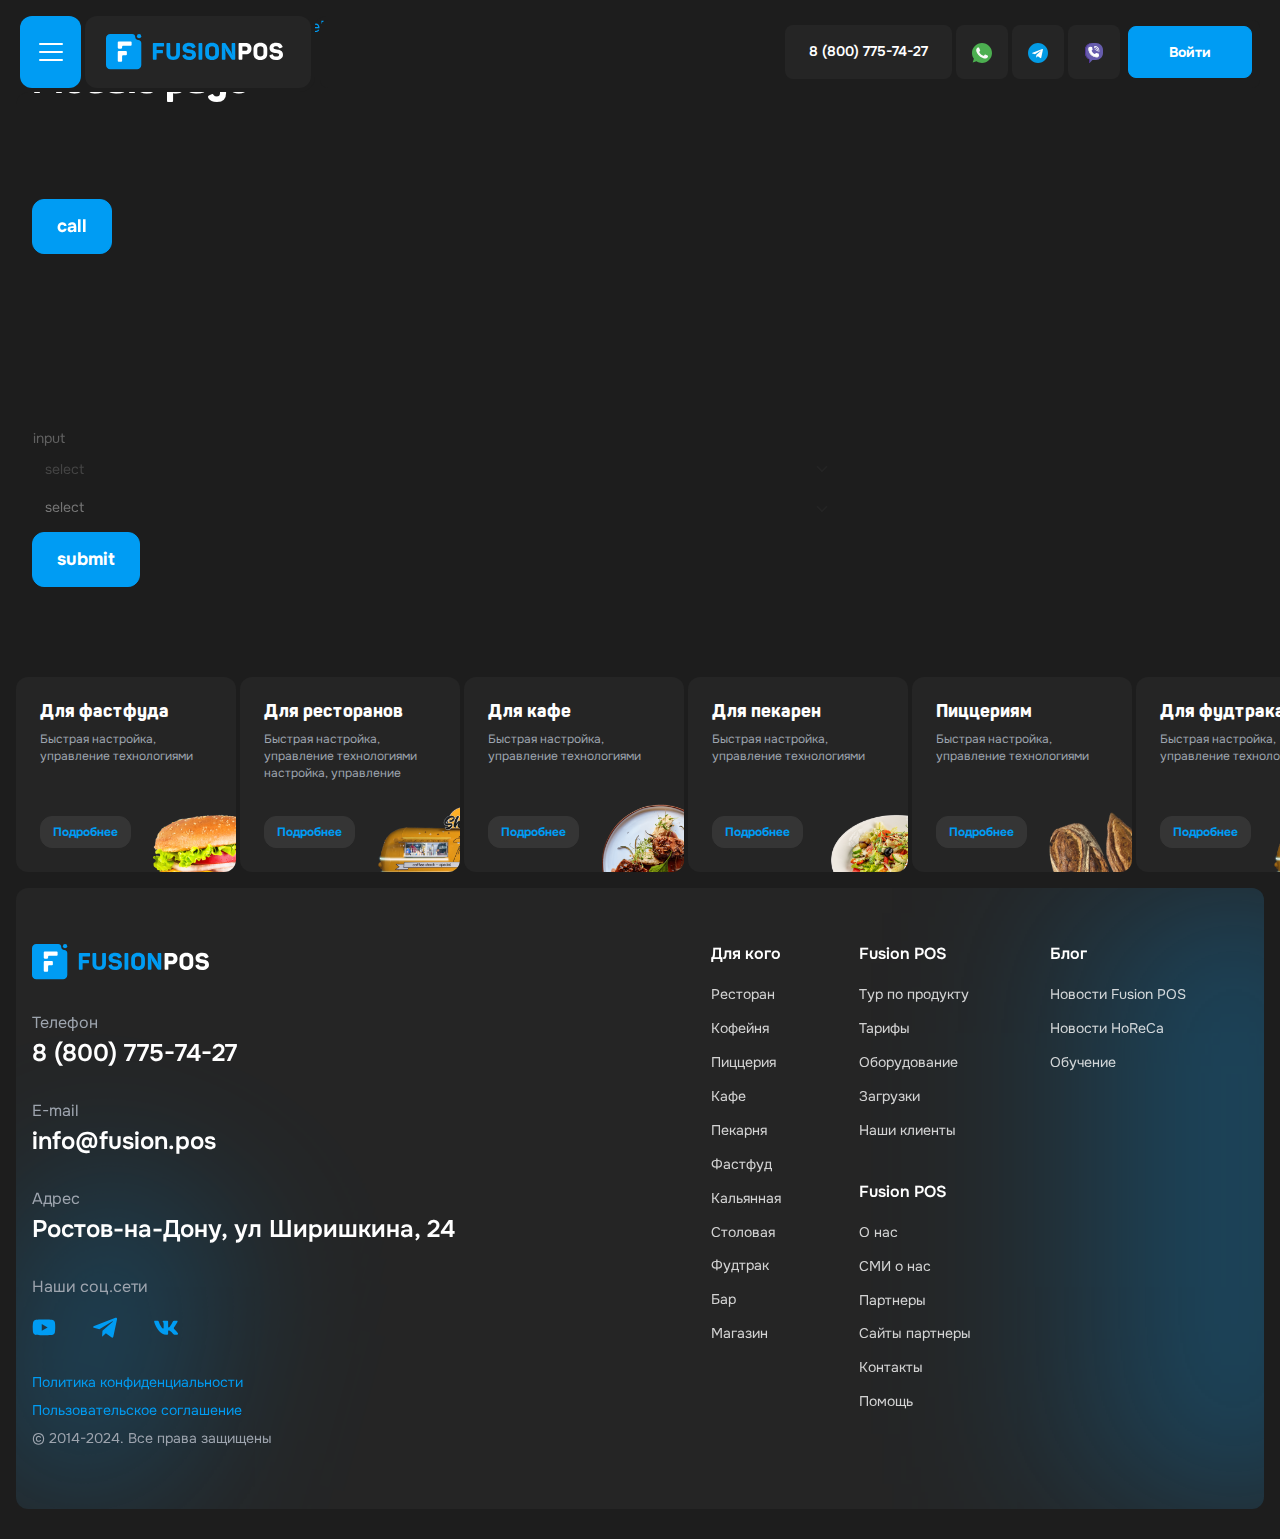
==== commit a31ee660: "feat: add blocks" ====
--- a/public/00-modal.html
+++ b/public/00-modal.html
@@ -96,7 +96,7 @@
 					</div>
 				</div>
 				<!-- start sCatalog-->
-				<div class="sCatalog section">
+				<div class="sCatalog section d-none d-lg-block">
 					<div class="sCatalog__slider sCatalog__slider--js swiper swiper--js">
 						<div class="swiper-wrapper">
 							<div class="swiper-slide">
@@ -279,12 +279,12 @@
 						<button class="form-wrap__btn btn" type="submit">submit
 						</button>
 						<div class="form-wrap__policy">
-							<label class="custom-input form-check"><input class="custom-input__input form-check-input" name="checkbox" type="checkbox" checked="checked"/><small class="custom-input__text text-secondary">Согласен на обработку и хранение моих персональных данных в соответствии с условиями</small>
-							</label>
+							<div class="form-wrap__text">Нажимая кнопку Отправить, вы подтверждаете, что ознакомлены с <a href="">политикой конфиденциальности</a> и <a href="">правилами обработки персональных данных</a> и принимаете их
+							</div>
 						</div>
 						<div class="form-wrap__policy">
-							<label class="custom-input form-check"><input class="custom-input__input form-check-input" name="checkbox" type="checkbox" checked="checked"/><small class="custom-input__text text-secondary">Согласен на обработку и хранение моих персональных данных в соответствии с условиями</small>
-							</label>
+							<div class="form-wrap__text">Нажимая кнопку Отправить, вы подтверждаете, что ознакомлены с <a href="">политикой конфиденциальности</a> и <a href="">правилами обработки персональных данных</a> и принимаете их
+							</div>
 						</div>
 					</form>
 				</div>
--- a/public/css/main.min.css
+++ b/public/css/main.min.css
@@ -1 +1 @@
-@import "custom-bootstrap.min.css";@font-face{font-display:swap;font-family:Panton;font-style:normal;font-weight:400;src:url(../fonts/Panton-Trial-ExtraBold.ttf) format("truetype")}:root{--animate-delay:1.2s;--bs-body-font-size:16px;--sPT:1.25rem;--sPB:1.25rem;--sTPB:1.25rem;--fancybox-content-color:var(--bs-body-color);--swiperArrowSize:4.25rem;--swiperArrowPosition:calc(var(--swiperArrowSize)*-1/2);--swiperBorderColorDef:var(--bs-primary);--swiperColorDef:var(--bs-primary);--swiperBgDef:#fff;--swiperBorderColorDefHover:var(--bs-primary);--swiperColorDefHover:var(--bs-primary);--swiperBgDefHover:#fff}.fancybox__container{--fancybox-bg:rgba(58,59,60,.77)}.pixel-perfect{background-position:center 0;background-repeat:no-repeat;display:block;height:100%;left:0;margin-left:auto;margin-right:auto;opacity:0;overflow:hidden;pointer-events:none;position:absolute;right:0;top:0;width:100%;z-index:1000}body,html{font-size:var(--bs-body-font-size)}html{-webkit-text-size-adjust:100%;-webkit-tap-highlight-color:rgba(33,36,41,0)}body.fancybox-active,body[class*=fixed]{margin-right:var(--spacing-end)}body.fancybox-active .header,body[class*=fixed] .header{padding-right:var(--spacing-end)}body.loaded_hiding{--s:0.36s;opacity:0;pointer-events:none;transition:all var(--s) ease-in-out}body.loaded_hiding:before{display:none}body.loaded{opacity:1;pointer-events:visible}body:before{content:"";height:100%;position:absolute;width:100%;--s:0.36s;-webkit-backdrop-filter:blur(5px);backdrop-filter:blur(5px);background-color:hsla(215,9%,65%,.8);left:0;opacity:0;top:0;transition:all var(--s) ease-in-out;z-index:-1}body.fancybox-active{overflow:hidden}body[class*=fixed]{left:0;position:absolute;top:0;touch-action:none;width:100%;z-index:999;-webkit-overflow-scrolling:none;overflow:hidden;overscroll-behavior:none}body[class*=fixed]:before{opacity:.76;z-index:999}.h2,h2{font-weight:800;letter-spacing:.02em;text-transform:uppercase}.main-wrapper{display:flex;flex-direction:column;min-height:100vh;overflow:hidden;position:relative;width:100%}main{flex-grow:1;margin:0 .5rem}.section{background-position:50%;background-repeat:no-repeat;background-size:cover;border-radius:1rem;margin-bottom:1rem;padding-bottom:var(--sPB);padding-top:var(--sPT)}.section_gray{background:#252525}.section-title{margin-bottom:var(--sTPB)}.mono{font-family:var(--bs-font-monospace)}.small{font-size:.75rem}.tdn{text-decoration:none!important}.ttu{text-transform:uppercase}.tdu{text-decoration:underline}.tdu:hover{text-decoration:none}.fw-300{font-weight:300}.fw-800{font-weight:800}.fw-400{font-weight:400}.fw-900{font-weight:900}.fw-500{font-weight:500}.fw-600{font-weight:600}.fw-100{font-weight:100}.row--sm{--bg-gutter-x:1.25rem}.image-source-link{color:#98c3d1}.strong,strong{font-weight:700}ul{padding-left:0}.res-i,picture img{height:auto;max-width:100%}.img-bg{background-position:50%;background-repeat:no-repeat;background-size:cover;position:relative}.img-bg img{inset:0;-o-object-fit:cover;object-fit:cover;position:absolute}.bgs{background-position:50%;background-repeat:no-repeat;background-size:cover}.table{display:table}.tr{display:table-row}.td{display:table-cell}.tabs__btn-accordion{width:100%}.tabs__btn:hover{cursor:pointer}.tabs__content{display:none}.tabs__content.active{display:block}.invisible{border:0;height:1px;margin:-1px;padding:0;position:absolute;width:1px;clip:rect(0 0 0 0);overflow:hidden}.control-wrap{position:relative}.swiper-button-hand{background-color:var(--swiperBgDef);background-image:none;background-position:50%;background-repeat:no-repeat;background-size:cover;border:2px solid var(--swiperBorderColorDef);border-radius:50%;bottom:0;box-shadow:0 15px 60px rgba(0,0,0,.1);color:var(--swiperColorDef);height:var(--swiperArrowSize);margin:auto 0;outline:none!important;position:absolute;top:0;width:var(--swiperArrowSize);--s:0.36s;transition:all var(--s) ease-in-out;-webkit-user-select:none;-moz-user-select:none;user-select:none}.swiper-button-hand:hover{background-color:var(--swiperBgDefHover);border-color:var(--swiperBorderColorDefHover);color:var(--swiperColorDefHover)}.swiper-button-hand .icon{font-size:.75rem}.swiper-button-hand:after{display:none}.swiper-button-hand-next{right:var(--swiperArrowPosition)}.swiper-button-hand-prev{left:var(--swiperArrowPosition)}.swiper-pagination{text-align:center;width:100%}.swiper-pagination-bullet{background-color:#e6e6e6;border-radius:50%;height:8px;opacity:1;outline:none!important;width:8px;--s:0.36s;display:inline-block;margin-left:.5rem;margin-right:.3125rem;transition:all var(--s) ease-in-out}.swiper-pagination-bullet-active,.swiper-pagination-bullet:hover{background-color:var(--bs-primary)}picture{display:block}img.object-fit-js{display:block;height:100%;width:100%}.object-fit-js img,img.img-bg,img.object-fit-js{-o-object-fit:cover;object-fit:cover}a{--s:0.36s;transition:all var(--s) ease-in-out}.picture-bg,img.img-bg{z-index:-1}.picture-bg,.picture-bg .object-fit-js,img.img-bg,img.img-bg .object-fit-js{height:100%;left:0;position:absolute;top:0;width:100%}.bg-wrap{position:relative;z-index:2}.browsehappy{background:#000;color:#fff;font-size:10px;min-height:100px;padding-top:30px;position:absolute;top:0;width:100%;z-index:2000}iframe{border:none}::-webkit-calendar-picker-indicator{background-image:url('data:image/svg+xml;charset=utf-8,<svg xmlns="http://www.w3.org/2000/svg" width="16" height="15" viewBox="0 0 24 24"><path fill="%23009CF3" d="M20 3h-1V1h-2v2H7V1H5v2H4c-1.1 0-2 .9-2 2v16c0 1.1.9 2 2 2h16c1.1 0 2-.9 2-2V5c0-1.1-.9-2-2-2m0 18H4V8h16z"/></svg>')}.btn,.form-control,.form-select{box-shadow:none!important}.fancybox__content :focus:not(.carousel__button.is-close){outline:none!important}.form-check,.form-check-input,.form-switch{cursor:pointer}.img-wrap-center{align-items:center;display:flex;inset:0;justify-content:center;margin:auto;position:absolute}.img-wrap-center img{height:auto;max-height:100%;max-width:100%}.img-wrap-center img.object-fit-js{height:100%;-o-object-fit:cover;object-fit:cover;width:100%}.btn-primary{--bs-btn-color:#fff;--bs-btn-bg:#009cf3;--bs-btn-border-color:#009cf3;--bs-btn-hover-color:#f5f5f5}.btn-link{font-weight:700}.footer{margin-top:auto}.footer__row{--bs-gutter-y:var(--bs-gutter-x)}.footer__slide{height:auto}.form-wrap__input-wrap{margin-bottom:.9375rem}.form-wrap__input{resize:none}.form-wrap__btn{cursor:pointer;margin-bottom:.9375rem}.form-wrap label{display:block;width:100%}input[type=number]{-moz-appearance:textfield}select::-ms-expand{display:none}input::-webkit-inner-spin-button,input::-webkit-outer-spin-button{-webkit-appearance:none;margin:0}.headerBlock{min-height:100vh;min-height:calc(var(--vh, 1vh)*100)}.headerBlock__row{--bs-gutter-y:var(--bs-gutter-x)}.headerBlock__slide{height:auto}.stores-icons{background:#e40038;border-radius:1rem;display:grid;gap:.5rem;grid-template-columns:repeat(6,1fr);padding:1.25rem}.stores-icons__img-wrap{align-items:center;border:1px solid #fff;border-radius:.5rem;display:flex;justify-content:center;padding:.375rem;position:relative}.stores-icons img{max-width:100%}.soc{--bs-gutter-x:10px;--bs-gutter-y:m;display:flex;margin-left:calc(var(--bs-gutter-x)*-1/2);margin-right:calc(var(--bs-gutter-x)*-1/2);margin-top:calc(var(--bs-gutter-y)*-1)}.soc>*{margin-top:calc(var(--bs-gutter-y));padding-left:calc(var(--bs-gutter-x)/2);padding-right:calc(var(--bs-gutter-x)/2)}.soc__item{text-decoration:none!important;vertical-align:middle;--s:0.36s;display:grid;place-items:center;transition:all var(--s) ease-in-out}.soc .icon{font-size:1.875rem}.counter{counter-reset:num}.counter__item{position:relative}.counter__item:before{content:counter(num);counter-increment:num}.addBlock{border:1px solid;border-radius:23px;color:var(--color,#009cf3);display:flex;overflow:hidden;position:relative}.addBlock input{border:none;color:inherit;height:2.8125rem;text-align:center}.addBlock__btn{background:none!important;background:transparent;border:none!important;border-radius:23px;box-shadow:none!important;color:inherit;height:2.8125rem;outline:none!important;position:relative;width:1.625rem}.addBlock__btn:after,.addBlock__btn:before{background-color:currentColor;content:"";height:2px;inset:0;margin:auto;position:absolute;width:10px}.addBlock__btn--plus:after{transform:rotate(90deg)}.search-block{position:relative}.search-block input{border:none!important;font-size:14px;outline:none!important;padding-bottom:.875rem;padding-left:1.875rem;padding-top:.875rem;width:100%}.search-block .icon{border:none!important;font-size:1.25rem}.search-block button{align-items:center;background:none!important;border:none!important;display:flex;height:100%;justify-content:center;left:0;position:absolute;top:0}.breadcrumb-item{width:auto}:root{--fancybox-content-bg:none}.fancybox__content{max-width:100%;padding:0}.modal-win{background-color:#fff;max-width:100%;padding:40px;position:relative;width:31.25rem}.modal-win .mfp-close{color:#009cf3;font-size:40px;font-weight:100}a{outline:0!important}.modal-form{position:relative}#foot-dialog h3{font-size:2.25em}.mfp-close{background:0 0;border:0;border-radius:50%;box-shadow:none;color:#9da4ae;cursor:pointer;display:block;font-family:Arial,Baskerville,monospace;font-size:28px;font-size:50px;font-style:normal;font-weight:100;height:56px;line-height:56px;margin-right:-5px;margin-top:-5px;opacity:.65;opacity:1;outline:0;overflow:visible;padding:0;position:absolute;right:0;text-align:center;text-decoration:none;top:0;-webkit-user-select:none;-moz-user-select:none;user-select:none;width:56px;z-index:1046;--s:0.36s;transition:all var(--s) ease-in-out}.polite .link{color:#009cf3;cursor:pointer;text-decoration:underline}.polite .link :hover{display:none}.fancybox__container{min-height:100%;transform:none!important;width:100%!important}.fancybox-throwOutUp{animation:fancybox-throwOutUp .25s ease both}.fancybox-throwOutDown{animation:fancybox-throwOutDown .25s ease both}@keyframes fancybox-throwOutUp{0%{opacity:0;transform:translate3d(0,-5%,0)}to{opacity:1;transform:translateZ(0)}}@keyframes fancybox-throwOutDown{to{opacity:0;transform:translate3d(0,10%,0)}}.sArticleList{--sTPB:0.375rem}.sArticleList h2{margin-bottom:0}.sArticleList li{margin-bottom:.4375rem;max-width:-moz-max-content;max-width:max-content}.sArticleList li:hover a{color:#009cf3}.sArticleList li a{color:#9da4ae}.sArticleList li:last-child a{color:#009cf3}.sArticleList ul{list-style:none;margin-bottom:0}.dd-group__head{color:#fff;cursor:pointer;font-size:1rem;font-weight:600;line-height:125%;padding:.5rem 0}.dd-group__head:before{--s:0.36s;background-image:url("data:image/svg+xml;charset=utf-8,%3Csvg xmlns='http://www.w3.org/2000/svg' width='12' height='12' fill='none' viewBox='0 0 12 12'%3E%3Cpath stroke='%23009CF3' stroke-width='2' d='m4 2 4 4-4 4'/%3E%3C/svg%3E");background-position:50%;background-repeat:no-repeat;background-size:contain;content:"";display:inline-block;height:.75rem;margin-right:.5rem;transition:all var(--s) ease-in-out;vertical-align:middle;width:.75rem}.dd-group__item.active .dd-group__head:before{transform:rotate(90deg)}.dd-group__content{font-size:.75rem;padding-left:1.25rem}.sCatalog{--sPT:0rem;--sPB:0rem;margin-top:-.375rem}.sCatalog__row{--bs-gutter-y:var(--bs-gutter-x)}.sCatalog__slider{overflow:visible}.sCatalog .swiper-slide{height:auto;width:auto}.product-card{border-radius:.75rem;display:flex;flex-direction:column;gap:.625rem;height:100%;justify-content:space-between;--pad:24px;background:#252525;max-width:13.75rem;min-height:12.1875rem;overflow:hidden;padding:var(--pad);position:relative}.product-card .h5{margin-bottom:.5rem}.product-card .img{-o-object-position:top left;object-position:top left}.product-card__img-wrap{bottom:calc(var(--pad)*-1);height:115px;max-width:50%;position:absolute;right:calc(var(--pad)*-1);transform:translate(2%,20%);width:115px}.btn-dark{--bs-btn-color:#009cf3;--bs-btn-bg:#353535;--bs-btn-border-color:#353535;--bs-btn-hover-color:#e1e1e1;--bs-btn-hover-bg:#3f3f3f;--bs-btn-hover-border-color:#343434}.sContact{background:linear-gradient(180deg,#009cf3,#005b8d);overflow:hidden;position:relative}.sContact:not(.bg-blue){--sPT:3.5rem;--sPB:2.875rem;--sTPB:0rem}.sContact .section-title p{color:#fff;margin-bottom:2rem}.sContact .section-title__btn{min-width:9.25rem;width:auto}.sContact .section-title.smaller p{font-size:1rem;line-height:150%;margin-left:auto;margin-right:auto;max-width:40.625rem;padding:0 1.75rem}.sContact .container{position:relative;z-index:1}.sContact:before{background:#009cf3;border-radius:100%;content:"";filter:blur(50px);height:20.625rem;left:50%;position:absolute;top:50%;transform:translate(-50%,-50%);width:20.625rem;z-index:0}.sContact__btn{bottom:1.5rem;left:50%;min-width:11.25rem;position:absolute;transform:translateX(-50%);z-index:3}.sContact .img{border-left:11px solid #000;border-radius:1rem 1rem 0 0;border-right:11px solid #000;border-top:11px solid #000;max-width:100%}.sContact.bg-blue{--sPB:0rem;--sPT:1.625rem}.sContact.bg-blue:before{background:#009cf3;border-radius:100%;content:"";filter:blur(20px);height:20.625rem;left:50%;max-width:53rem;position:absolute;top:100%;transform:translate(-50%,-30%);width:90%;z-index:2}.btn-light{--bs-btn-color:#009cf3;--bs-btn-bg:#fff;--bs-btn-border-color:#fff;--bs-btn-hover-color:#009cf3;--bs-btn-hover-bg:#f8f9fa;--bs-btn-hover-border-color:#f8f9fa}.sContent{--sTPB:0rem;position:relative}.sContent__row{--bs-gutter-y:var(--bs-gutter-x)}.sContent .container{position:relative;z-index:1}.sContent.section_gray{overflow:hidden}.sContent.section_gray:after,.sContent.section_gray:before{bottom:0;content:"";filter:blur(50px);height:50%;opacity:.4;position:absolute;width:30%;z-index:0}.sContent.section_gray:before{background:linear-gradient(133deg,transparent,rgba(0,156,243,.8) 80%);left:0;transform:rotate(15deg)}.sContent.section_gray:after{background:linear-gradient(208deg,transparent,rgba(0,156,243,.8) 50%);bottom:0;height:100%;right:0;transform:translateX(20%);width:20%}.sContent.bg_gr{background:#252525;overflow:hidden;position:relative}.sContent.bg_gr:before{background:linear-gradient(208deg,transparent,rgba(0,156,243,.8) 50%);content:"";filter:blur(50px);height:100%;opacity:.4;position:absolute;right:0;width:20%;z-index:1}.sContent__content-wrap{margin-bottom:2.25rem;position:relative}.sContent__content-wrap:after,.sContent__content-wrap:before{background:#009cf3;border-radius:50%;content:"";filter:blur(40px);left:50%;position:absolute;width:60%;z-index:-1}.sContent__content-wrap:after{bottom:-13%;height:4.3125rem;transform:translateX(-50%)}.sContent__content-wrap:before{bottom:0;height:1.25rem;transform:translateX(-20%)}.sContent__img-wrap{aspect-ratio:var(--ratio,577/368);border-radius:1rem;box-shadow:0 4px 70px 0 rgba(0,0,0,.74);display:block;max-width:36.0625rem;position:relative;z-index:1}.sContent__img-wrap.frame-mob{aspect-ratio:var(--ratio,343/709);border-radius:3.875rem;display:block;margin-left:0!important;position:relative}.sContent .frame-mob-wrapper{position:relative}.sContent .frame-mob-wrapper .frame-mob:first-child{width:62%}.sContent .frame-mob-wrapper .frame-mob:last-child{left:48%;position:absolute;top:20%;width:52%;z-index:0}.sContent .waves-gray{max-width:100vw;position:absolute;right:-20px;top:40px;transform:translateX(40%);z-index:-1}.sContent .section-title{max-width:30.875rem}.sContent .section-title.bigger p{max-width:28.125rem}.sContent .img{--border:1.9vw;display:inline-block;height:calc(100% - var(--border)*2);left:var(--border);-o-object-position:left top;object-position:left top;position:absolute;top:var(--border);width:calc(100% - var(--border)*2);z-index:1}.sContent .frame{position:relative;z-index:2}.section-title__top{margin-bottom:.25rem}.card-aside{background:#64cc64;border-radius:.75rem;--pad:16px;padding:var(--pad)}.card-aside__top{align-items:center;display:flex;justify-content:space-between;margin-bottom:.375rem}.card-aside p,.card-aside ul,.card-aside__price{color:#1d1d1d}.card-aside ul{font-size:.875rem;margin-bottom:.875rem;margin-left:1.5rem}.card-aside p{font-size:.875rem;margin-bottom:.5rem}.card-aside__title{font-size:1.5rem}.card-aside__price{font-size:1.25rem}.card-aside .icon{fill:#1d1d1d;margin-right:.5rem}.card-aside__row-cards{display:flex;gap:.25rem;overflow:auto;padding-bottom:.25rem}.title-f{font-family:Panton,SFMono-Regular,Menlo,Monaco,Consolas,Liberation Mono,Courier New,monospace;font-weight:800;letter-spacing:.02em}.inner-card{background:#5bbc5b;border-radius:.75rem;flex-shrink:0;height:auto;padding:1rem;width:13.0625rem}.inner-card__title{font-size:.875rem;font-weight:600;margin-bottom:1rem}.inner-card .small{color:#404040}.sForm__row{--bs-gutter-y:var(--bs-gutter-x)}.sForm__slide{height:auto}.sPartners{--sPT:3.75rem;--sTPB:2.75rem}.sPartners .section-title{margin-left:auto;margin-right:auto;max-width:65rem}.sPartners .section-title span{color:#009cf3}.sPartners__slider{margin-bottom:3rem;overflow:visible}.sPartners .swiper-wrapper{transition-timing-function:linear!important}.sPartners .swiper-slide{height:auto;width:auto}.brand-card{align-items:center;display:flex;height:3.75rem;justify-content:center;margin-right:1.5rem;width:11.25rem}.brand-card img{filter:saturate(0);max-height:98%;max-width:90%}.menu{list-style:none;margin-bottom:0;max-width:100%;position:relative}.menu li{padding:0}.menu a{display:block;padding:1.25rem calc(var(--bs-gutter-x)/2)}.toggle-menu-mobile{--h:0.125em;--color:#009cf3;--position:calc(var(--h)*2);cursor:pointer;display:block;font-size:32px;height:calc(var(--h)*12);position:relative;width:1em}.toggle-menu-mobile span:after,.toggle-menu-mobile span:before{content:"";left:0;position:absolute}.toggle-menu-mobile span{bottom:0;display:block;margin-bottom:auto;margin-top:auto;position:absolute;top:0}.toggle-menu-mobile span:before{top:var(--position);transform:rotate(var(--rotate,0))}.toggle-menu-mobile span:after{bottom:var(--position);transform:rotate(calc(var(--rotate, 0)*-1))}.toggle-menu-mobile span,.toggle-menu-mobile span:after,.toggle-menu-mobile span:before{backface-visibility:hidden;background-color:var(--color);height:var(--h);transform-origin:50% 50%;transition:all .3s;width:1em}.toggle-menu-mobile.on span{--color:transparent}.toggle-menu-mobile.on{--position:0;--rotate:45deg}.top-nav__row{--bs-gutter-y:var(--bs-gutter-x)}.top-nav__slide{height:auto}.topLine__row{--bs-gutter-y:var(--bs-gutter-x)}.topLine__slide{height:auto}@media (min-width:576px){.modal-text{max-width:1000px}}@media (min-width:768px){:root{--sPT:5rem;--sPB:5rem;--sTPB:2.5rem}.btn:not(.btn-sm){--bs-btn-padding-x:24px}.sArticleList{--sTPB:2.5rem}.sArticleList .section-title{text-align:center}.sArticleList .dd-group{display:grid;gap:2.5rem;grid-template-columns:repeat(2,1fr)}.dd-group__head{font-size:1.125rem;pointer-events:none}.dd-group__head:before{content:none}.dd-group__content{padding-left:.5rem}.sContact.bg-blue:before{filter:blur(50px);transform:translate(-50%,-40%)}.sContent{--sTPB:0rem}.sContent__btn-wrap .btn:last-child{margin-left:1rem}.sContent__btn-wrap .btn{min-width:11.625rem}.card-aside__row-cards{display:grid;grid-template-columns:repeat(2,1fr);overflow:hidden}.inner-card{width:auto}}@media (min-width:992px){main{margin:0 1rem}.section{border-radius:.75rem}.wow{visibility:hidden}.stores-icons{padding:2.1875rem}.stores-icons{grid-template-columns:repeat(5,1fr)}.sArticleList{--sTPB:3.375rem}.sArticleList .dd-group{grid-template-columns:repeat(3,1fr)}.sContact:not(.bg-blue){--sPT:6.625rem;--sPB:5.375rem}.sContact__btn{bottom:3.125rem;min-width:13.75rem}.sContact.bg-blue{--sPT:3.625rem;--sTPB:1.25rem}.sContent__row{align-items:center;height:100%}.sContent .container{height:100%}.sContent.section_gray:after,.sContent.section_gray:before{background:linear-gradient(270deg,transparent,rgba(0,156,243,.8) 80%);height:100%;transform:translate(0);width:20%}.sContent.section_gray:before{background:linear-gradient(270deg,transparent,rgba(0,156,243,.8) 80%)}.sContent.section_gray:after{background:linear-gradient(90deg,transparent,rgba(0,156,243,.8) 80%)}.sContent.bg_gr{--sPT:1rem;--sPB:1rem}.sContent.bg_gr:before{background:linear-gradient(90deg,transparent,rgba(0,156,243,.8) 80%)}.sContent__content-wrap{margin-bottom:0}.sContent__content-wrap:after{height:8.125rem}.sContent__img-wrap{border-radius:1.5rem}.sContent__img-wrap:before{background:#009cf3;border-radius:50%;bottom:0;content:"";filter:blur(50px);height:100%;left:50%;opacity:.4;position:absolute;top:50%;transform:translate(-50%,-50%);width:50%;z-index:0}.sContent .frame-mob-wrapper{margin-left:10%;min-height:23.125rem}.sContent .frame-mob-wrapper .frame-mob:first-child{left:0;position:absolute;top:0}.sContent .waves{height:150%;position:absolute;top:50%;transform:translateY(-50%);z-index:-1}.sContent .waves.right{right:0}.sContent .waves.left{left:0}.sContent .waves-gray{top:50%;transform:translate(35%,-50%)}.sContent .img{--border:12px}.sContent .green-circle:after{background:#64cc64;border-radius:50%;content:"";height:3.25rem;position:absolute;width:3.25rem;z-index:0}.sContent .green-circle.left:after{bottom:100%;left:3.25rem;transform:translateY(20%)}.sContent .green-circle.right:after{bottom:100%;right:5.625rem;transform:translateY(60%)}.section-title p{margin-bottom:2rem}.cards-content-wrapper .sContent:nth-child(odd) .sContent__row{flex-direction:row-reverse}.cards-content-wrapper .sContent:nth-child(odd).section_gray:before{content:none}.cards-content-wrapper .sContent:nth-child(odd).after-circle:before{background:linear-gradient(180deg,#009cf3,#005b8d);border-radius:50%;bottom:0;content:"";filter:blur(0);height:22.625rem;left:auto;opacity:.2;right:0;transform:translate(30%,10%);width:22.625rem}.cards-content-wrapper .sContent:nth-child(odd) .sContent__img-wrap{margin-left:auto}.cards-content-wrapper .sContent:nth-child(2n).section_gray:after{content:none}.cards-content-wrapper .sContent:nth-child(2n) .section-title{margin-left:auto}.cards-content-wrapper .sContent:nth-child(2n).after-circle:after{background:linear-gradient(180deg,#009cf3,#005b8d);border-radius:50%;bottom:0;content:"";filter:blur(0);height:22.625rem;left:0;opacity:.2;transform:translate(-30%,10%);width:22.625rem}.card-aside{--pad:26px}.card-aside__row{margin-bottom:1rem}.card-aside__title{font-size:2.5rem}.sPartners{--sPT:6.625rem;--sTPB:2.5rem}.sPartners .section-title h2{margin-bottom:2.5rem}.sPartners__slider{margin-bottom:4.5rem}.brand-card{margin-right:2.9375rem}.menu{display:flex;text-align:center;--bs-gutter-x:20px;--bs-gutter-y:0;flex-wrap:wrap;margin-left:calc(var(--bs-gutter-x)*-1/2);margin-right:calc(var(--bs-gutter-x)*-1/2);margin-top:calc(var(--bs-gutter-y)*-1)}.menu>*{margin-top:calc(var(--bs-gutter-y));padding-left:calc(var(--bs-gutter-x)/2);padding-right:calc(var(--bs-gutter-x)/2)}}@media (min-width:1200px){.sContact .img{display:block;margin-left:auto;margin-right:.625rem;max-width:76.25rem}.sContent .container-bigger{margin-right:0;max-width:1351px}.card-aside{--pad:56px}.section-title.bigger h2{font-size:2.5rem}}@media (min-width:1400px){.section{margin-left:auto;margin-right:auto;max-width:1408px}.sArticleList .dd-group{justify-items:center}.dd-group__item{width:23.5rem}.sContent.section_gray{height:36.75rem}}@media (max-width:991.98px){.h2,h2{font-size:1.5rem}p{font-size:.875rem}.stores-icons__img-wrap{grid-column:span 2}.stores-icons__img-wrap:first-child,.stores-icons__img-wrap:nth-child(2){grid-column:span 3}.sContent.bg_gr:after{background:linear-gradient(208deg,transparent,rgba(0,156,243,.8) 50%);bottom:0;content:"";filter:blur(50px);height:100%;left:0;opacity:.4;position:absolute;transform:translateX(20%);width:20%;z-index:0}.sContent__content-wrap img{max-width:90%}.sContent .waves{display:none}.section-title__top{font-size:.875rem}.menu-mobile{--s:0.6s;background-color:#1d1d1d;max-width:85%;position:fixed!important;right:0;top:0;transition:all var(--s) ease-in-out;width:280px;will-change:transform;z-index:999}.menu-mobile:not(.active){transform:translate3d(120%,0,0);--opacity:0}.menu-mobile:not(.active) .toggle-menu-mobile{opacity:0}.menu-mobile .toggle-menu-mobile{color:#fff;left:0;margin-left:-15%;position:absolute;right:auto;top:10px;z-index:9999}.menu-mobile .toggle-menu-mobile span:after,.menu-mobile .toggle-menu-mobile span:before{--color:#fff}.menu-mobile__inner{overflow-x:hidden;overflow-y:auto;padding:calc(env(safe-area-inset-top, 0px) + 1.25rem) 0 calc(env(safe-area-inset-bottom, 0px) + 1.25rem);-webkit-overflow-scrolling:touch;height:100vh}.menu-mobile.active .toggle-menu-mobile{opacity:1}.menu-mobile ul{position:relative}.menu-mobile li{border-top:1px solid hsla(0,0%,100%,.13);display:block;margin:0}.menu-mobile li a{display:block;padding:10px}}@media (max-width:767.98px){.dd-group__content{display:none}.dd-group__content.active{display:block}.section-title__btn{width:100%}.sPartners .btn{width:100%}}@media (max-width:575.98px){.sContact{margin-left:-.5rem;margin-right:-.5rem}}@media (hover:hover){.custom-scroll{scrollbar-color:var(--bs-primary) transparent;scrollbar-width:auto}.custom-scroll::-webkit-scrollbar{width:4px}.custom-scroll::-webkit-scrollbar-track{background:transparent}.custom-scroll::-webkit-scrollbar-thumb{background-color:var(--bs-primary);border:0 solid transparent;border-radius:16px}}+@import "custom-bootstrap.min.css";@font-face{font-display:swap;font-family:Panton;font-style:normal;font-weight:400;src:url(../fonts/Panton-ExtraBold.ttf) format("truetype")}:root{--animate-delay:1.2s;--bs-body-font-size:16px;--sPT:1.25rem;--sPB:1.25rem;--sTPB:1.25rem;--fancybox-content-color:var(--bs-body-color);--swiperArrowSize:4.25rem;--swiperArrowPosition:calc(var(--swiperArrowSize)*-1/2);--swiperBorderColorDef:var(--bs-primary);--swiperColorDef:var(--bs-primary);--swiperBgDef:#fff;--swiperBorderColorDefHover:var(--bs-primary);--swiperColorDefHover:var(--bs-primary);--swiperBgDefHover:#fff}.fancybox__container{--fancybox-bg:rgba(58,59,60,.77)}.pixel-perfect{background-position:center 0;background-repeat:no-repeat;display:block;height:100%;left:0;margin-left:auto;margin-right:auto;opacity:0;overflow:hidden;pointer-events:none;position:absolute;right:0;top:0;width:100%;z-index:1000}body,html{font-size:var(--bs-body-font-size)}html{-webkit-text-size-adjust:100%;-webkit-tap-highlight-color:rgba(33,36,41,0)}body.fancybox-active,body[class*=fixed]{margin-right:var(--spacing-end)}body.fancybox-active .header,body[class*=fixed] .header{padding-right:var(--spacing-end)}body.loaded_hiding{--s:0.36s;opacity:0;pointer-events:none;transition:all var(--s) ease-in-out}body.loaded_hiding:before{display:none}body.loaded{opacity:1;pointer-events:visible}body:before{content:"";height:100%;position:absolute;width:100%;--s:0.36s;-webkit-backdrop-filter:blur(5px);backdrop-filter:blur(5px);background-color:rgba(29,29,29,.8);left:0;opacity:0;top:0;transition:all var(--s) ease-in-out;z-index:-1}body.fancybox-active{overflow:hidden}body[class*=fixed]{left:0;position:absolute;top:0;touch-action:none;width:100%;z-index:999;-webkit-overflow-scrolling:none;overflow:hidden;overscroll-behavior:none}body[class*=fixed]:before{opacity:.76;z-index:999}.h2,h2{font-weight:800;letter-spacing:.02em;text-transform:uppercase}.main-wrapper{display:flex;flex-direction:column;margin-top:.375rem;min-height:100vh;overflow:hidden;position:relative;width:100%}main{flex-grow:1;margin:0 .5rem}.section{background-position:50%;background-repeat:no-repeat;background-size:cover;border-radius:1rem;margin-bottom:1rem;padding-bottom:var(--sPB);padding-top:var(--sPT)}.section_gray{background:#252525}.section-title{margin-bottom:var(--sTPB)}.mono{font-family:var(--bs-font-monospace)}.small{font-size:.75rem}.tdn{text-decoration:none!important}.ttu{text-transform:uppercase}.tdu{text-decoration:underline}.tdu:hover{text-decoration:none}.fw-300{font-weight:300}.fw-800{font-weight:800}.fw-400{font-weight:400}.fw-900{font-weight:900}.fw-500{font-weight:500}.fw-600{font-weight:600}.fw-100{font-weight:100}.row--sm{--bg-gutter-x:1.25rem}.image-source-link{color:#98c3d1}.strong,strong{font-weight:700}ul{padding-left:0}.res-i,picture img{height:auto;max-width:100%}.img-bg{background-position:50%;background-repeat:no-repeat;background-size:cover;position:relative}.img-bg img{inset:0;-o-object-fit:cover;object-fit:cover;position:absolute}.bgs{background-position:50%;background-repeat:no-repeat;background-size:cover}.table{display:table}.tr{display:table-row}.td{display:table-cell}.tabs__btn-accordion{width:100%}.tabs__btn:hover{cursor:pointer}.tabs__content{display:none}.tabs__content.active{display:block}.invisible{border:0;height:1px;margin:-1px;padding:0;position:absolute;width:1px;clip:rect(0 0 0 0);overflow:hidden}.control-wrap{position:relative}.swiper-button-hand{background-color:var(--swiperBgDef);background-image:none;background-position:50%;background-repeat:no-repeat;background-size:cover;border:2px solid var(--swiperBorderColorDef);border-radius:50%;bottom:0;box-shadow:0 15px 60px rgba(0,0,0,.1);color:var(--swiperColorDef);height:var(--swiperArrowSize);margin:auto 0;outline:none!important;position:absolute;top:0;width:var(--swiperArrowSize);--s:0.36s;transition:all var(--s) ease-in-out;-webkit-user-select:none;-moz-user-select:none;user-select:none}.swiper-button-hand:hover{background-color:var(--swiperBgDefHover);border-color:var(--swiperBorderColorDefHover);color:var(--swiperColorDefHover)}.swiper-button-hand .icon{font-size:.75rem}.swiper-button-hand:after{display:none}.swiper-button-hand-next{right:var(--swiperArrowPosition)}.swiper-button-hand-prev{left:var(--swiperArrowPosition)}.swiper-pagination{text-align:center;width:100%}.swiper-pagination-bullet{background-color:#e6e6e6;border-radius:50%;height:8px;opacity:1;outline:none!important;width:8px;--s:0.36s;display:inline-block;margin-left:.5rem;margin-right:.3125rem;transition:all var(--s) ease-in-out}.swiper-pagination-bullet-active,.swiper-pagination-bullet:hover{background-color:var(--bs-primary)}picture{display:block}img.object-fit-js{display:block;height:100%;width:100%}.object-fit-js img,img.img-bg,img.object-fit-js{-o-object-fit:cover;object-fit:cover}a{--s:0.36s;transition:all var(--s) ease-in-out}.picture-bg,img.img-bg{z-index:-1}.picture-bg,.picture-bg .object-fit-js,img.img-bg,img.img-bg .object-fit-js{height:100%;left:0;position:absolute;top:0;width:100%}.bg-wrap{position:relative;z-index:2}.browsehappy{background:#000;color:#fff;font-size:10px;min-height:100px;padding-top:30px;position:absolute;top:0;width:100%;z-index:2000}iframe{border:none}::-webkit-calendar-picker-indicator{background-image:url('data:image/svg+xml;charset=utf-8,<svg xmlns="http://www.w3.org/2000/svg" width="16" height="15" viewBox="0 0 24 24"><path fill="%23009CF3" d="M20 3h-1V1h-2v2H7V1H5v2H4c-1.1 0-2 .9-2 2v16c0 1.1.9 2 2 2h16c1.1 0 2-.9 2-2V5c0-1.1-.9-2-2-2m0 18H4V8h16z"/></svg>')}.btn,.form-control,.form-select{box-shadow:none!important}.fancybox__content :focus:not(.carousel__button.is-close){outline:none!important}.form-check,.form-check-input,.form-switch{cursor:pointer}.img-wrap-center{align-items:center;display:flex;inset:0;justify-content:center;margin:auto;position:absolute}.img-wrap-center img{height:auto;max-height:100%;max-width:100%}.img-wrap-center img.object-fit-js{height:100%;-o-object-fit:cover;object-fit:cover;width:100%}.btn-primary{--bs-btn-color:#fff;--bs-btn-bg:#009cf3;--bs-btn-border-color:#009cf3;--bs-btn-hover-color:#f5f5f5}.btn-link{font-weight:700}.footer{margin:0 .5rem 1rem;width:calc(100% - 16px)}.footer__row{--bs-gutter-y:var(--bs-gutter-x)}.footer .container{position:relative;z-index:2}.footer__item{margin-bottom:1.25rem}.footer__item:last-child{margin-bottom:0}.footer__item-title{margin-bottom:.25rem}.footer__link{color:#fff;font-size:1.125rem;font-weight:600}.footer__link:hover{color:#009cf3}.footer__social-wrap{margin-top:1rem}.footer__social-wrap a{display:inline-block;margin-right:2.25rem}.footer .item-bottom{align-items:flex-start;display:flex;flex-direction:column;font-size:.875rem;gap:.5rem}.footer__inner-title{color:#fff;font-weight:600;line-height:125%;margin-bottom:1.1875rem}.footer__inner-row{justify-content:space-evenly}.footer__inner-row ul{list-style:none;margin-bottom:2.5rem}.footer__inner-row a{color:#fff;font-size:14px;opacity:.8}.footer__inner-row a:hover{color:#009cf3;opacity:1}.footer__inner-row li{margin-bottom:.6875rem}.form-wrap__input-wrap{margin-bottom:.25rem}.form-wrap__input{line-height:110%;padding:0;resize:none}.form-wrap__btn{cursor:pointer;margin-bottom:2rem;margin-top:2rem}.form-wrap label{background:#1d1d1d;border-radius:12px;display:block;padding:.875rem 1rem;width:100%}.form-wrap__input-title{color:#fff;font-size:12px;font-weight:700;line-height:133%}.form-wrap__text{color:#fff;font-size:10px;line-height:120%;max-width:27.3125rem}input[type=number]{-moz-appearance:textfield}select::-ms-expand{display:none}input::-webkit-inner-spin-button,input::-webkit-outer-spin-button{-webkit-appearance:none;margin:0}.header{margin-left:-.5rem;margin-right:-.5rem;padding:0}.headerBlock{--sPT:2rem}.headerBlock__row{--bs-gutter-y:1.5rem;position:relative;z-index:2}.headerBlock .section-title{letter-spacing:.02em}.headerBlock .section-title span{color:#009cf3}.headerBlock .img{--border:1.9vw;display:inline-block;height:calc(100% - var(--border)*2);left:var(--border);-o-object-position:left top;object-position:left top;position:absolute;top:var(--border);width:calc(100% - var(--border)*2);z-index:1}.headerBlock__img-wrap{aspect-ratio:var(--ratio,577/368);border-radius:1rem;box-shadow:0 4px 70px 0 rgba(0,0,0,.74);display:block;max-width:39.25rem;overflow:hidden;position:relative;transition:none;z-index:1}.headerBlock__img-wrap.frame-mob{aspect-ratio:var(--ratio,100/208);background:#1d1d1d;display:block;margin-left:auto!important;max-height:110%;max-width:33%;position:relative}.headerBlock__img-wrap.frame-mob .img{--border:5px}.headerBlock .frame{position:relative;z-index:2}.headerBlock__imgs{position:relative}.headerBlock .frame-mob-wrapper{position:absolute;right:0;top:50%;transform:translateY(-50%);z-index:4}.headerBlock .item{margin-bottom:1rem}.headerBlock .item:last-child{margin-bottom:0}.headerBlock__text-wrap p{font-size:1rem;margin-bottom:0}.headerBlock__bottom-item{-moz-column-gap:1.875rem;column-gap:1.875rem;display:flex;row-gap:.625rem}.headerBlock__info-item{align-items:center;display:flex}.headerBlock__info-item .icon{margin-right:.8125rem;margin-top:-.0625rem}.headerBlock__info-item .text{font-size:.53125rem}.headerBlock .waves-gray{height:100%;-o-object-fit:cover;object-fit:cover;position:absolute;right:0;top:0;width:30%}.header-wrap{position:relative}.stores-wrap{margin-bottom:1rem;margin-top:-.5rem}.stores-wrap .angle{position:absolute;z-index:3}.stores-wrap .angle-right{right:0;top:calc(var(--pad-wrap)*-1);transform:translateY(-100%)}.stores-wrap .angle-left{bottom:0;left:calc(var(--pad-wrap)*-1);transform:translateX(-100%)}.stores-icons{background:#e40038;border-radius:1rem;display:grid;gap:.5rem;grid-template-columns:repeat(6,1fr);grid-template-rows:45px 30px;padding:1.25rem}.stores-icons__img-wrap{align-items:center;border:1px solid #fff;border-radius:.5rem;display:flex;justify-content:center;padding:.375rem;position:relative}.stores-icons img{max-height:100%;max-width:100%}.section.section_gray-bg{background:#252525;overflow:hidden;position:relative}.section.section_gray-bg:after,.section.section_gray-bg:before{bottom:0;content:"";filter:blur(50px);height:50%;opacity:.4;position:absolute;width:30%;z-index:0}.section.section_gray-bg:before{background:linear-gradient(133deg,transparent,rgba(0,156,243,.8) 80%);left:0;transform:rotate(15deg)}.section.section_gray-bg:after{background:linear-gradient(208deg,transparent,rgba(0,156,243,.8) 50%);bottom:0;height:100%;right:0;transform:translateX(20%);width:20%}.soc{--bs-gutter-x:10px;--bs-gutter-y:m;display:flex;margin-left:calc(var(--bs-gutter-x)*-1/2);margin-right:calc(var(--bs-gutter-x)*-1/2);margin-top:calc(var(--bs-gutter-y)*-1)}.soc>*{margin-top:calc(var(--bs-gutter-y));padding-left:calc(var(--bs-gutter-x)/2);padding-right:calc(var(--bs-gutter-x)/2)}.soc__item{text-decoration:none!important;vertical-align:middle;--s:0.36s;display:grid;place-items:center;transition:all var(--s) ease-in-out}.soc .icon{font-size:1.875rem}.counter{counter-reset:num}.counter__item{position:relative}.counter__item:before{content:counter(num);counter-increment:num}.addBlock{border:1px solid;border-radius:23px;color:var(--color,#009cf3);display:flex;overflow:hidden;position:relative}.addBlock input{border:none;color:inherit;height:2.8125rem;text-align:center}.addBlock__btn{background:none!important;background:transparent;border:none!important;border-radius:23px;box-shadow:none!important;color:inherit;height:2.8125rem;outline:none!important;position:relative;width:1.625rem}.addBlock__btn:after,.addBlock__btn:before{background-color:currentColor;content:"";height:2px;inset:0;margin:auto;position:absolute;width:10px}.addBlock__btn--plus:after{transform:rotate(90deg)}.search-block{position:relative}.search-block input{border:none!important;font-size:14px;outline:none!important;padding-bottom:.875rem;padding-left:1.875rem;padding-top:.875rem;width:100%}.search-block .icon{border:none!important;font-size:1.25rem}.search-block button{align-items:center;background:none!important;border:none!important;display:flex;height:100%;justify-content:center;left:0;position:absolute;top:0}.breadcrumb-item{width:auto}:root{--fancybox-content-bg:none}.fancybox__content{max-width:100%;padding:0}.modal-win{background-color:#fff;max-width:100%;padding:40px;position:relative;width:31.25rem}.modal-win .mfp-close{color:#009cf3;font-size:40px;font-weight:100}a{outline:0!important}.modal-form{position:relative}#foot-dialog h3{font-size:2.25em}.mfp-close{background:0 0;border:0;border-radius:50%;box-shadow:none;color:#9da4ae;cursor:pointer;display:block;font-family:Arial,Baskerville,monospace;font-size:28px;font-size:50px;font-style:normal;font-weight:100;height:56px;line-height:56px;margin-right:-5px;margin-top:-5px;opacity:.65;opacity:1;outline:0;overflow:visible;padding:0;position:absolute;right:0;text-align:center;text-decoration:none;top:0;-webkit-user-select:none;-moz-user-select:none;user-select:none;width:56px;z-index:1046;--s:0.36s;transition:all var(--s) ease-in-out}.polite .link{color:#009cf3;cursor:pointer;text-decoration:underline}.polite .link :hover{display:none}.fancybox__container{min-height:100%;transform:none!important;width:100%!important}.fancybox-throwOutUp{animation:fancybox-throwOutUp .25s ease both}.fancybox-throwOutDown{animation:fancybox-throwOutDown .25s ease both}@keyframes fancybox-throwOutUp{0%{opacity:0;transform:translate3d(0,-5%,0)}to{opacity:1;transform:translateZ(0)}}@keyframes fancybox-throwOutDown{to{opacity:0;transform:translate3d(0,10%,0)}}.sArticleList{--sPT:2.25rem;--sTPB:0.375rem}.sArticleList h2{margin-bottom:0}.sArticleList li{margin-bottom:.4375rem;max-width:-moz-max-content;max-width:max-content}.sArticleList li:hover a{color:#009cf3}.sArticleList li a{color:#9da4ae}.sArticleList li:last-child a{color:#009cf3}.sArticleList ul{list-style:none;margin-bottom:0}.dd-group__head{color:#fff;cursor:pointer;font-size:1rem;font-weight:600;line-height:125%;padding:.5rem 0}.dd-group__head:before{--s:0.36s;background-image:url("data:image/svg+xml;charset=utf-8,%3Csvg xmlns='http://www.w3.org/2000/svg' width='12' height='12' fill='none' viewBox='0 0 12 12'%3E%3Cpath stroke='%23009CF3' stroke-width='2' d='m4 2 4 4-4 4'/%3E%3C/svg%3E");background-position:50%;background-repeat:no-repeat;background-size:contain;content:"";display:inline-block;height:.75rem;margin-right:.5rem;transition:all var(--s) ease-in-out;vertical-align:middle;width:.75rem}.dd-group__item.active .dd-group__head:before{transform:rotate(90deg)}.dd-group__content{font-size:.75rem;padding-left:1.25rem}.sCatalog{--sPT:0rem;--sPB:0rem;margin-top:-.375rem}.sCatalog__row{--bs-gutter-y:var(--bs-gutter-x)}.sCatalog__slider{overflow:visible}.sCatalog .swiper-slide{height:auto;width:auto}.product-card{border-radius:.75rem;display:flex;flex-direction:column;gap:.625rem;height:100%;justify-content:space-between;--pad:24px;background:#252525;max-width:13.75rem;min-height:12.1875rem;overflow:hidden;padding:var(--pad);position:relative}.product-card .h5{margin-bottom:.5rem}.product-card .img{-o-object-position:top left;object-position:top left}.product-card__img-wrap{bottom:calc(var(--pad)*-1);height:115px;max-width:50%;position:absolute;right:calc(var(--pad)*-1);transform:translate(2%,20%);width:115px}.btn-dark{--bs-btn-color:#009cf3;--bs-btn-bg:#353535;--bs-btn-border-color:#353535;--bs-btn-hover-color:#e1e1e1;--bs-btn-hover-bg:#3f3f3f;--bs-btn-hover-border-color:#343434}.sContact{background:linear-gradient(180deg,#009cf3,#005b8d);overflow:hidden;position:relative}.sContact:not(.bg-blue){--sPT:3.5rem;--sPB:2.875rem;--sTPB:0rem}.sContact .section-title p{color:#fff;margin-bottom:2rem}.sContact .section-title__btn{min-width:9.25rem;width:auto}.sContact .section-title.smaller p{font-size:1rem;line-height:150%;margin-left:auto;margin-right:auto;max-width:40.625rem;padding:0 1.75rem}.sContact .container{position:relative;z-index:1}.sContact:before{background:#009cf3;border-radius:100%;content:"";filter:blur(50px);height:20.625rem;left:50%;position:absolute;top:50%;transform:translate(-50%,-50%);width:20.625rem;z-index:0}.sContact .section-title__text-wrap p:not(:last-child){margin-bottom:0}.sContact__btn{bottom:1.5rem;left:50%;min-width:11.25rem;position:absolute;transform:translateX(-50%);z-index:3}.sContact .img{border-left:11px solid #000;border-radius:1rem 1rem 0 0;border-right:11px solid #000;border-top:11px solid #000;max-width:100%}.sContact.bg-blue{--sPB:0rem;--sPT:1.625rem}.sContact.bg-blue:before{background:#009cf3;border-radius:100%;content:"";filter:blur(20px);height:20.625rem;left:50%;max-width:53rem;position:absolute;top:100%;transform:translate(-50%,-30%);width:90%;z-index:2}.btn-light{--bs-btn-color:#009cf3;--bs-btn-bg:#fff;--bs-btn-border-color:#fff;--bs-btn-hover-color:#009cf3;--bs-btn-hover-bg:#f8f9fa;--bs-btn-hover-border-color:#f8f9fa}.sContent{--sTPB:0rem;position:relative}.sContent__row{--bs-gutter-y:var(--bs-gutter-x)}.sContent .container{position:relative;z-index:1}.sContent.section_gray{overflow:hidden}.sContent.section_gray:after,.sContent.section_gray:before{bottom:0;content:"";filter:blur(50px);height:50%;opacity:.4;position:absolute;width:30%;z-index:0}.sContent.section_gray:before{background:linear-gradient(133deg,transparent,rgba(0,156,243,.8) 80%);left:0;transform:rotate(15deg)}.sContent.section_gray:after{background:linear-gradient(208deg,transparent,rgba(0,156,243,.8) 50%);bottom:0;height:100%;right:0;transform:translateX(20%);width:20%}.sContent.bg_gr{background:#252525;height:auto;overflow:hidden;position:relative}.sContent.bg_gr:before{background:linear-gradient(208deg,transparent,rgba(0,156,243,.8) 50%);content:"";filter:blur(50px);height:100%;opacity:.4;position:absolute;right:0;width:20%;z-index:1}.sContent__content-wrap{margin-bottom:2.5rem;margin-top:1.625rem;position:relative}.sContent__content-wrap:after,.sContent__content-wrap:before{background:#009cf3;border-radius:50%;content:"";filter:blur(40px);left:50%;position:absolute;width:60%;z-index:-1}.sContent__content-wrap:after{bottom:-13%;height:4.3125rem;transform:translateX(-50%)}.sContent__content-wrap:before{bottom:0;height:1.25rem;transform:translateX(-20%)}.sContent__img-wrap{aspect-ratio:var(--ratio,577/368);border-radius:1rem;box-shadow:0 4px 70px 0 rgba(0,0,0,.74);display:block;max-width:36.0625rem;position:relative;z-index:1}.sContent__img-wrap.frame-mob{aspect-ratio:var(--ratio,343/709);border-radius:3.875rem;display:block;margin-left:0!important;position:relative}.sContent .frame-mob-wrapper{position:relative}.sContent .frame-mob-wrapper .frame-mob:first-child{width:62%}.sContent .frame-mob-wrapper .frame-mob:last-child{left:48%;position:absolute;top:20%;width:52%;z-index:0}.sContent .waves-gray{max-width:100vw;position:absolute;right:-20px;top:40px;transform:translateX(40%);z-index:-1}.sContent .section-title{max-width:30.875rem}.sContent .section-title.bigger p{max-width:28.125rem}.sContent .img{--border:1.9vw;display:inline-block;height:calc(100% - var(--border)*2);left:var(--border);-o-object-position:left top;object-position:left top;position:absolute;top:var(--border);width:calc(100% - var(--border)*2);z-index:1}.sContent .frame{position:relative;z-index:2}.section-title__top{margin-bottom:.25rem}.card-aside{background:#64cc64;border-radius:.75rem;--pad:16px;padding:var(--pad)}.card-aside__top{align-items:center;display:flex;justify-content:space-between;margin-bottom:.375rem}.card-aside p,.card-aside ul,.card-aside__price{color:#1d1d1d}.card-aside ul{font-size:.875rem;margin-bottom:.875rem;margin-left:1.5rem}.card-aside p{font-size:.875rem;margin-bottom:.5rem}.card-aside__title{font-size:1.5rem}.card-aside__price{font-size:1.25rem}.card-aside .icon{fill:#1d1d1d;margin-right:.5rem}.card-aside__row-cards{display:flex;gap:.25rem;overflow:auto;padding-bottom:.25rem}.title-f{font-family:Panton,SFMono-Regular,Menlo,Monaco,Consolas,Liberation Mono,Courier New,monospace;font-weight:800;letter-spacing:.02em}.inner-card{background:#5bbc5b;border-radius:.75rem;flex-shrink:0;height:auto;padding:.875rem 1rem;width:13.0625rem}.inner-card__title{font-size:.875rem;font-weight:600;margin-bottom:1rem}.inner-card .small{color:#404040}.sForm{--sTPB:1.875rem;background:#252525}.sForm__row{--bs-gutter-y:var(--bs-gutter-x)}.sForm__img-wrap{border-radius:12px;height:100%;overflow:hidden;position:relative}.sForm__img-wrap img{-o-object-position:top;object-position:top;z-index:2}.sPartners{--sPT:3.75rem;--sPB:1.875rem;--sTPB:2.75rem}.sPartners .section-title{margin-left:auto;margin-right:auto;max-width:65rem}.sPartners .section-title span{color:#009cf3}.sPartners__slider{margin-bottom:3rem;overflow:visible}.sPartners .swiper-wrapper{transition-timing-function:linear!important}.sPartners .swiper-slide{height:auto;width:auto}.brand-card{align-items:center;display:flex;height:3.75rem;justify-content:center;margin-right:1.5rem;width:11.25rem}.brand-card img{filter:saturate(0);max-height:98%;max-width:90%}.menu{list-style:none;margin-bottom:0;max-width:100%;position:relative}.menu li{padding:0}.menu a{color:#fff;display:block;font-size:.875rem;font-weight:600;padding:1.25rem 1rem}.menu a:hover{color:#009cf3}.toggle-menu-mobile{background:#009cf3;border-radius:8px}.toggle-menu-mobile{--h:0.125em;--color:#fff;--position:calc(var(--h)*2);cursor:pointer;display:block;font-size:32px;height:calc(var(--h)*10);position:relative;width:40px}.toggle-menu-mobile span:after,.toggle-menu-mobile span:before{content:"";left:0;position:absolute}.toggle-menu-mobile span{bottom:0;display:block;left:0;margin:auto;position:absolute;right:0;top:0}.toggle-menu-mobile span:before{top:var(--position);transform:rotate(var(--rotate,0))}.toggle-menu-mobile span:after{bottom:var(--position);transform:rotate(calc(var(--rotate, 0)*-1))}.toggle-menu-mobile span,.toggle-menu-mobile span:after,.toggle-menu-mobile span:before{backface-visibility:hidden;background-color:var(--color);border-radius:.6875rem;height:calc(var(--h)/2);transform-origin:50% 50%;transition:all .3s;width:.6em}.top-nav__row{--bs-gutter-x:0.5rem;--bs-gutter-y:0.25rem;align-items:center}.top-nav .col.order-lg-0{margin:0;padding:0}.top-nav__logo-wrap{display:inline-block}.top-nav__logo-wrap img{max-width:100%}.top-nav__btn{border-radius:8px;font-size:.875rem;--bs-btn-padding-x:0.8125rem;--bs-btn-padding-y:0.6875rem}.top-nav__links-wrap{display:flex;gap:.5rem}.top-nav__links-wrap a{background:#252525;border-radius:8px;color:#fff;display:inline-block;font-size:.875rem;font-weight:600;padding:.375rem}.top-nav__links-wrap a.tel{background:#252525}.top-nav__links-wrap a:hover{color:#009cf3}.top-nav .tel{color:#fff;font-size:.875rem;font-weight:600}.top-nav .angle{position:absolute;transform:rotate(180deg);z-index:3}.top-nav .angle-left{left:12px;top:calc(100% + 4px)}.top-nav .angle-center{left:298px;top:0}.topLine__row{--bs-gutter-y:var(--bs-gutter-x)}.topLine__slide{height:auto}@media (min-width:576px){.headerBlock__info-item .text{font-size:.625rem}.stores-icons{grid-template-rows:auto}.modal-text{max-width:1000px}}@media (min-width:768px){:root{--sPT:5rem;--sPB:5rem;--sTPB:2.5rem}.btn:not(.btn-sm){--bs-btn-padding-x:24px}.headerBlock__img-wrap.frame-mob{aspect-ratio:var(--ratio,206/428);border-radius:32px;display:block;max-height:26.75rem;max-width:none;position:relative}.sArticleList{--sTPB:2.5rem;--sPT:6.25rem}.sArticleList .section-title{text-align:center}.sArticleList .dd-group{display:grid;gap:2.5rem;grid-template-columns:repeat(2,1fr)}.dd-group__head{font-size:1.125rem;pointer-events:none}.dd-group__head:before{content:none}.dd-group__content{padding-left:.5rem}.dd-group__content{display:block!important}.sContact.bg-blue:before{filter:blur(50px);transform:translate(-50%,-40%)}.sContent{--sTPB:0rem}.sContent__btn-wrap .btn:last-child{margin-left:1rem}.sContent__btn-wrap .btn{min-width:11.625rem}.card-aside__row-cards{display:grid;grid-template-columns:repeat(2,1fr);overflow:hidden}.inner-card{width:auto}}@media (min-width:992px){body[class*=fixed]:before{opacity:0}.main-wrapper{margin-top:1rem}main{margin:0 1rem}.section{border-radius:.75rem}.wow{visibility:hidden}.footer{margin:0 1rem 1.875rem;width:calc(100% - 32px);--sPT:3.5rem;--sPB:3.5rem}.header{left:50%;margin-bottom:0;margin-left:0;margin-right:0;position:absolute;top:0;transform:translateX(-50%);width:calc(100% - 8px);z-index:999}.headerBlock{--sPT:8.75rem}.headerBlock .img{--border:12px}.headerBlock__img-wrap{border-radius:1.5rem;margin-left:auto}.headerBlock__imgs>a{margin-right:1.25rem}.headerBlock .item{margin-bottom:2rem}.headerBlock__text-wrap p{font-size:1.125rem;line-height:156%}.headerBlock__bottom-item{transform:translateY(calc(var(--sPB)/2))}.headerBlock__info-item .icon{margin-right:.9375rem}.stores-wrap{bottom:0;left:50%;margin-bottom:0;margin-top:0;max-width:704px;position:absolute;width:50%;--pad-wrap:6px}.stores-wrap:before{background:#1d1d1d;border-top-left-radius:.9375rem;content:"";height:calc(100% + var(--pad-wrap));left:calc(var(--pad-wrap)*-1);position:absolute;top:calc(var(--pad-wrap)*-1);width:calc(100% + var(--pad-wrap));z-index:1}.stores-icons{border-radius:.75rem;position:relative;z-index:2}.stores-icons{grid-template-columns:repeat(5,1fr)}.section.section_gray-bg:after,.section.section_gray-bg:before{filter:blur(80px);width:20%}.section.section_gray-bg:before{background:linear-gradient(270deg,transparent,rgba(0,156,243,.8) 80%)}.section.section_gray-bg:after{background:linear-gradient(90deg,transparent,rgba(0,156,243,.8) 80%);width:30%}.sArticleList{--sTPB:3.375rem}.sArticleList .dd-group{grid-template-columns:repeat(3,1fr)}.sContact:not(.bg-blue){--sPT:6.625rem;--sPB:6.875rem}.sContact__btn{bottom:3.125rem;min-width:13.75rem}.sContact.bg-blue{--sPT:3.625rem;--sTPB:1.25rem}.sContent__row{align-items:center;height:100%}.sContent .container{height:100%}.sContent.section_gray:after,.sContent.section_gray:before{background:linear-gradient(270deg,transparent,rgba(0,156,243,.8) 80%);height:100%;transform:translate(0);width:20%}.sContent.section_gray:before{background:linear-gradient(270deg,transparent,rgba(0,156,243,.8) 80%)}.sContent.section_gray:after{background:linear-gradient(90deg,transparent,rgba(0,156,243,.8) 80%)}.sContent.bg_gr{--sPT:1rem;--sPB:1rem}.sContent.bg_gr:before{background:linear-gradient(90deg,transparent,rgba(0,156,243,.8) 80%)}.sContent__content-wrap{margin-bottom:0;margin-top:0}.sContent__content-wrap:after{height:8.125rem}.sContent__img-wrap{border-radius:1.5rem}.sContent__img-wrap:before{background:#009cf3;border-radius:50%;bottom:0;content:"";filter:blur(50px);height:100%;left:50%;opacity:.4;position:absolute;top:50%;transform:translate(-50%,-50%);width:50%;z-index:0}.sContent .frame-mob-wrapper{margin-left:10%;min-height:23.125rem}.sContent .frame-mob-wrapper .frame-mob:first-child{left:0;position:absolute;top:0}.sContent .waves{height:150%;position:absolute;top:50%;transform:translateY(-50%);z-index:-1}.sContent .waves.right{right:0}.sContent .waves.left{left:0}.sContent .waves-gray{top:50%;transform:translate(35%,-50%)}.sContent .img{--border:12px}.sContent .green-circle:after{background:#64cc64;border-radius:50%;content:"";height:3.25rem;position:absolute;width:3.25rem;z-index:0}.sContent .green-circle.left:after{bottom:100%;left:3.25rem;transform:translateY(20%)}.sContent .green-circle.right:after{bottom:100%;right:5.625rem;transform:translateY(60%)}.section-title p{margin-bottom:2rem}.cards-content-wrapper .sContent:nth-child(odd) .sContent__row{flex-direction:row-reverse}.cards-content-wrapper .sContent:nth-child(odd).section_gray:before{content:none}.cards-content-wrapper .sContent:nth-child(odd).after-circle:before{background:linear-gradient(180deg,#009cf3,#005b8d);border-radius:50%;bottom:0;content:"";filter:blur(0);height:22.625rem;left:auto;opacity:.2;right:0;transform:translate(30%,10%);width:22.625rem}.cards-content-wrapper .sContent:nth-child(odd) .sContent__img-wrap{margin-left:auto}.cards-content-wrapper .sContent:nth-child(2n).section_gray:after{content:none}.cards-content-wrapper .sContent:nth-child(2n) .section-title{margin-left:auto}.cards-content-wrapper .sContent:nth-child(2n).after-circle:after{background:linear-gradient(180deg,#009cf3,#005b8d);border-radius:50%;bottom:0;content:"";filter:blur(0);height:22.625rem;left:0;opacity:.2;transform:translate(-30%,10%);width:22.625rem}.sContent .container-bigger{margin-right:0;max-width:1351px}.card-aside{--pad:26px}.card-aside__row{margin-bottom:.5rem}.card-aside__title{font-size:2.5rem}.sForm{--pad:56px;padding-right:var(--pad);--sPT:1rem;--sPB:1rem}.sForm .inner-wrap{margin:2.8125rem 0;max-width:36rem}.sForm .container{margin-left:auto;margin-right:0;max-width:1301px}.sForm .form-wrap__btn{--bs-btn-padding-x:2.8125rem}.sForm__img-wrap{margin-right:-56px}.sPartners{--sPT:6.625rem;--sTPB:2.5rem;--sPB:6rem}.sPartners .section-title h2{margin-bottom:2.5rem}.sPartners__slider{margin-bottom:4.5rem}.brand-card{margin-right:2.9375rem}.toggle-menu-mobile{border-radius:12px}.toggle-menu-mobile{height:4.5rem;width:3.8125rem}.toggle-menu-mobile span,.toggle-menu-mobile span:after,.toggle-menu-mobile span:before{width:.75em}.top-nav{padding-right:.5rem}.top-nav__row{--bs-gutter-y:0rem;position:relative;z-index:2}.top-nav__row:before{background:#1d1d1d;border-radius:8px;content:"";height:calc(100% - 4px);position:absolute;right:-4px;top:4px;width:calc(100% - 300px);z-index:-1}.top-nav__logo-wrap{background:#252525;border-radius:12px;padding:1.125rem 1.6875rem 1.125rem 1.3125rem;position:relative;--pad:4px;margin-left:-.25rem}.top-nav__logo-wrap:before{background:#1d1d1d;border-bottom-right-radius:.9375rem;bottom:calc(var(--pad)*-1);content:"";height:calc(100% + var(--pad)*3);position:absolute;right:calc(var(--pad)*-1);width:200%;z-index:-1}.top-nav__btn{--bs-btn-padding-x:2.5rem!important;--bs-btn-padding-y:1.0625rem}.top-nav__links-wrap{gap:.25rem}.top-nav__links-wrap a{padding:1rem}}@media (min-width:1200px){.footer__item{margin-bottom:2rem}.footer__link{font-size:1.5rem;line-height:117%}.headerBlock{--sPT:8.75rem;--sPB:6.5rem}.headerBlock .section-title{margin-top:1.25rem}.stores-icons{padding:2.1875rem}.sContact .img{display:block;margin-left:auto;margin-right:.625rem;max-width:76.25rem}.card-aside{--pad:56px}.section-title.bigger h2{font-size:2.5rem}.top-nav__links-wrap a.tel{padding:1rem 1.5rem}}@media (min-width:1400px){.section{margin-left:auto;margin-right:auto;max-width:1408px}.header{max-width:1432px}.sArticleList .dd-group{justify-items:center}.dd-group__item{width:23.5rem}.sContent{height:36.75rem}.menu{display:flex;--bs-gutter-x:20px;--bs-gutter-y:0;margin-left:calc(var(--bs-gutter-x)*-1/2);margin-right:calc(var(--bs-gutter-x)*-1/2);margin-top:calc(var(--bs-gutter-y)*-1)}.menu>*{margin-top:calc(var(--bs-gutter-y));padding-left:calc(var(--bs-gutter-x)/2);padding-right:calc(var(--bs-gutter-x)/2)}.menu{margin-bottom:.5rem;margin-left:1.125rem;margin-top:.5rem;text-align:center}.toggle-menu-mobile{pointer-events:none}}@media (max-width:1399.98px){.menu-mobile{--s:0.6s;background-color:#1d1d1d;max-width:85%;position:fixed!important;right:0;top:0;transition:all var(--s) ease-in-out;width:280px;will-change:transform;z-index:999}.menu-mobile:not(.active){transform:translate3d(120%,0,0);--opacity:0}.menu-mobile:not(.active) .toggle-menu-mobile{opacity:0}.menu-mobile .toggle-menu-mobile{background:transparent;color:#fff;left:0;margin-left:-15%;position:absolute;right:auto;top:10px;z-index:9999}.menu-mobile .toggle-menu-mobile span:after,.menu-mobile .toggle-menu-mobile span:before{--color:#fff}.menu-mobile__inner{overflow-x:hidden;overflow-y:auto;padding:calc(env(safe-area-inset-top, 0px) + 1.25rem) 0 calc(env(safe-area-inset-bottom, 0px) + 1.25rem);-webkit-overflow-scrolling:touch;height:100vh}.menu-mobile__inner .toggle-menu-mobile.on span{--color:transparent}.menu-mobile__inner .toggle-menu-mobile.on{--position:0;--rotate:45deg}.menu-mobile.active .toggle-menu-mobile{opacity:1}.menu-mobile ul{margin-bottom:1.25rem;position:relative}.menu-mobile li{border-top:1px solid hsla(0,0%,100%,.13);display:block;margin:0}.menu-mobile li a{display:block;padding:10px}}@media (max-width:991.98px){.h1,.h2,h1,h2{font-size:1.5rem}p{font-size:.875rem}.headerBlock .waves-gray{display:none}.stores-wrap .angle{display:none}.stores-icons__img-wrap{grid-column:span 2}.stores-icons__img-wrap:first-child,.stores-icons__img-wrap:nth-child(2){grid-column:span 3}.sContent.bg_gr:after{background:linear-gradient(208deg,transparent,rgba(0,156,243,.8) 50%);bottom:0;content:"";filter:blur(50px);height:100%;left:0;opacity:.4;position:absolute;transform:translateX(20%);width:20%;z-index:0}.sContent__content-wrap img{max-width:96%}.sContent .waves{display:none}.section-title__top{font-size:.875rem}.top-nav__logo-wrap{max-width:6rem;padding-left:.5rem}.top-nav .angle{display:none}}@media (max-width:767.98px){.headerBlock__btn{width:100%}.headerBlock__text-wrap p{display:inline}.sArticleList{--sPB:0.625rem}.dd-group__content{display:none}.dd-group__content.active{display:block}.sContact .section-title__text-wrap{line-height:127%;padding:0 .625rem}.sContact .section-title__text-wrap p{display:inline}.section-title__btn{width:100%}.sContent__btn-wrap .btn{width:100%}.sContent__btn-wrap .btn:last-child{margin-top:1rem}.card-aside{margin-top:-1rem}.card-aside__row-cards{margin-right:calc(var(--pad)*-1)}.sForm .form-wrap__btn{width:100%}.sPartners .btn{width:100%}.top-nav__links-wrap a.tel{display:none}.top-nav .tel{margin-left:.375rem;margin-top:1.25rem;padding:.375rem}}@media (max-width:575.98px){.sContact{margin-left:-.5rem;margin-right:-.5rem}}@media (max-width:360px){.top-nav__logo-wrap{max-width:18vw;padding-left:0}}@media (hover:hover){.custom-scroll{scrollbar-color:var(--bs-primary) transparent;scrollbar-width:auto}.custom-scroll::-webkit-scrollbar{width:4px}.custom-scroll::-webkit-scrollbar-track{background:transparent}.custom-scroll::-webkit-scrollbar-thumb{background-color:var(--bs-primary);border:0 solid transparent;border-radius:16px}}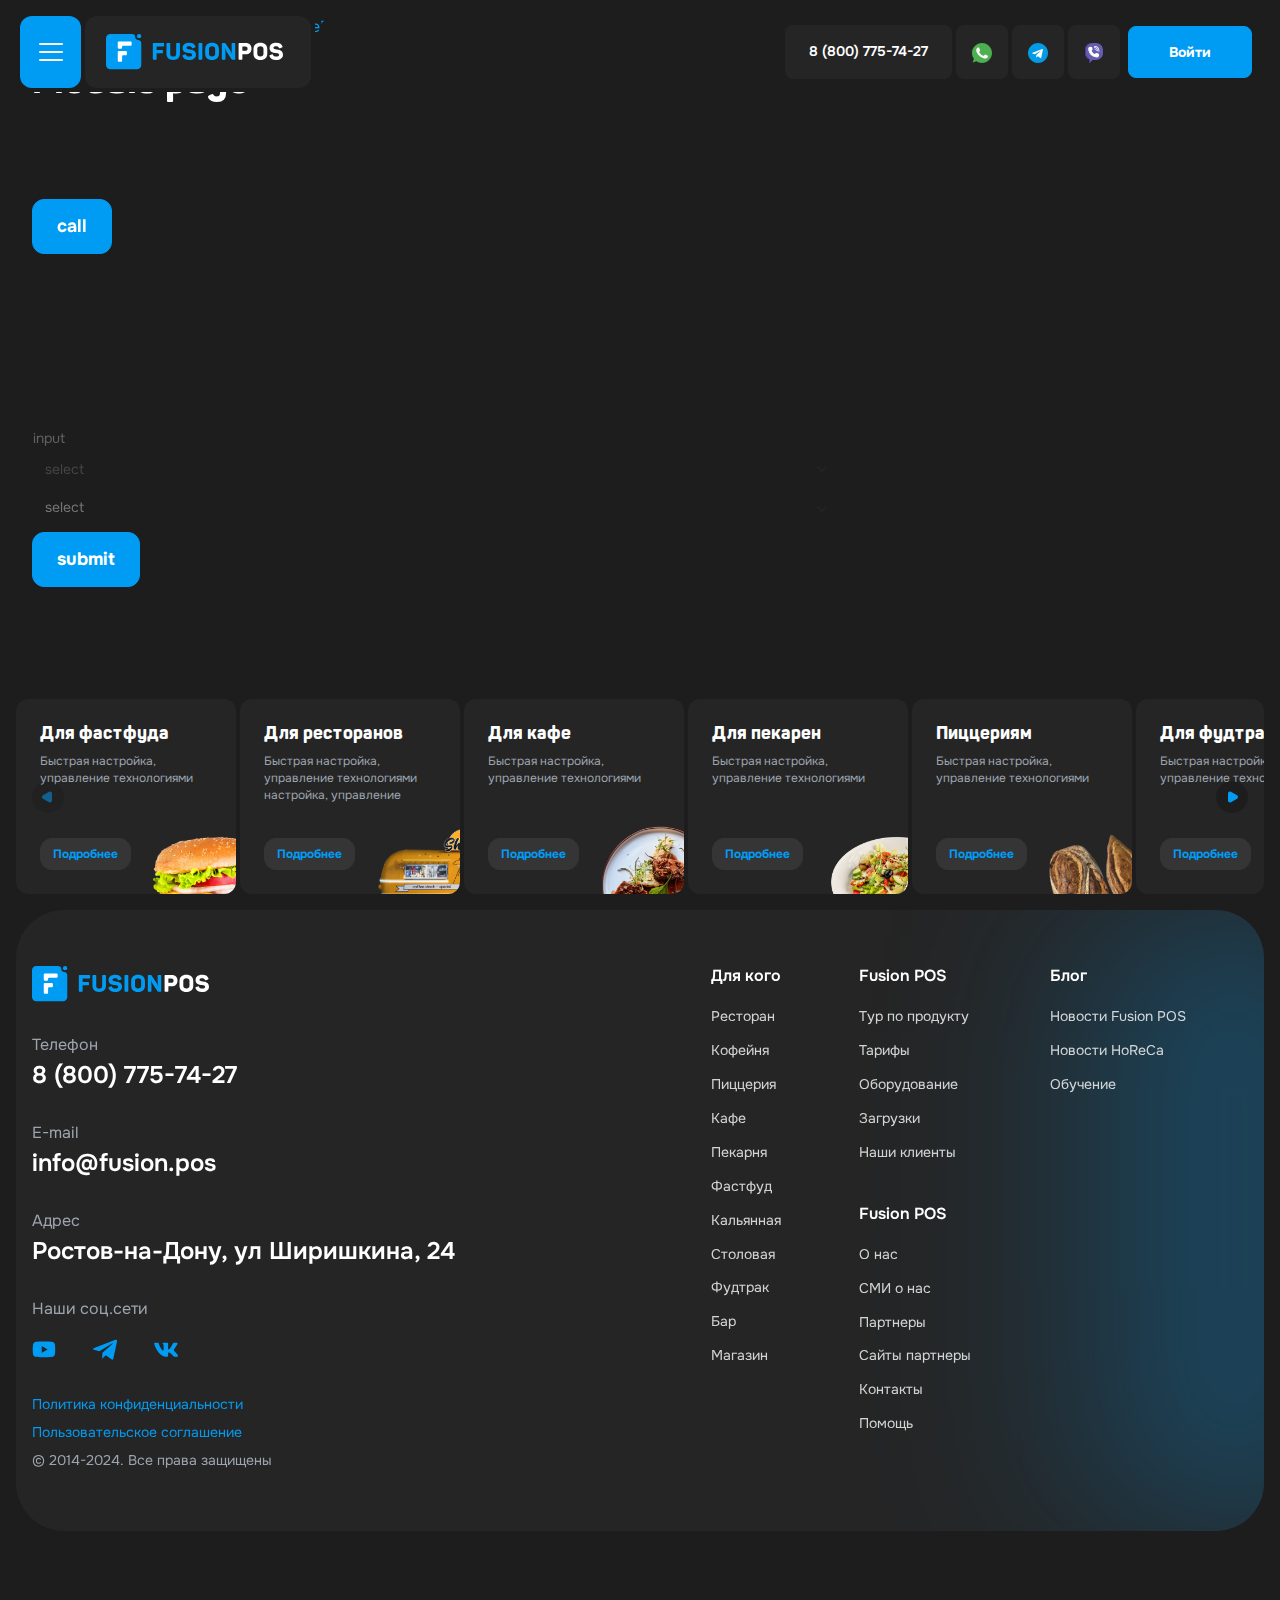
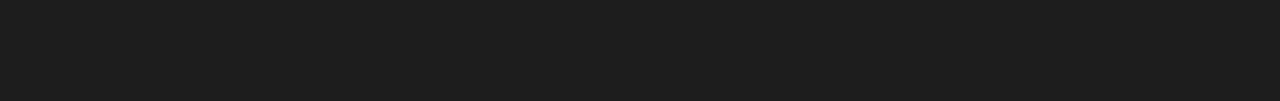
==== commit c73af6be: "fix: fix header, slider" ====
--- a/public/00-modal.html
+++ b/public/00-modal.html
@@ -98,6 +98,16 @@
 				<!-- start sCatalog-->
 				<div class="sCatalog section d-none d-lg-block">
 					<div class="sCatalog__slider sCatalog__slider--js swiper swiper--js">
+						<div class="swiper-button-hand swiper-button-hand-prev swiper-button-prev">
+							<svg class="icon icon-chevron-left ">
+								<use xlink:href="img/svg/sprite.svg#chevron-left"></use>
+							</svg>
+						</div>
+						<div class="swiper-button-hand swiper-button-hand-next swiper-button-next">
+							<svg class="icon icon-chevron-right ">
+								<use xlink:href="img/svg/sprite.svg#chevron-right"></use>
+							</svg>
+						</div>
 						<div class="swiper-wrapper">
 							<div class="swiper-slide">
 								<div class="product-card">
--- a/public/css/main.min.css
+++ b/public/css/main.min.css
@@ -1 +1 @@
-@import "custom-bootstrap.min.css";@font-face{font-display:swap;font-family:Panton;font-style:normal;font-weight:400;src:url(../fonts/Panton-ExtraBold.ttf) format("truetype")}:root{--animate-delay:1.2s;--bs-body-font-size:16px;--sPT:1.25rem;--sPB:1.25rem;--sTPB:1.25rem;--fancybox-content-color:var(--bs-body-color);--swiperArrowSize:4.25rem;--swiperArrowPosition:calc(var(--swiperArrowSize)*-1/2);--swiperBorderColorDef:var(--bs-primary);--swiperColorDef:var(--bs-primary);--swiperBgDef:#fff;--swiperBorderColorDefHover:var(--bs-primary);--swiperColorDefHover:var(--bs-primary);--swiperBgDefHover:#fff}.fancybox__container{--fancybox-bg:rgba(58,59,60,.77)}.pixel-perfect{background-position:center 0;background-repeat:no-repeat;display:block;height:100%;left:0;margin-left:auto;margin-right:auto;opacity:0;overflow:hidden;pointer-events:none;position:absolute;right:0;top:0;width:100%;z-index:1000}body,html{font-size:var(--bs-body-font-size)}html{-webkit-text-size-adjust:100%;-webkit-tap-highlight-color:rgba(33,36,41,0)}body.fancybox-active,body[class*=fixed]{margin-right:var(--spacing-end)}body.fancybox-active .header,body[class*=fixed] .header{padding-right:var(--spacing-end)}body.loaded_hiding{--s:0.36s;opacity:0;pointer-events:none;transition:all var(--s) ease-in-out}body.loaded_hiding:before{display:none}body.loaded{opacity:1;pointer-events:visible}body:before{content:"";height:100%;position:absolute;width:100%;--s:0.36s;-webkit-backdrop-filter:blur(5px);backdrop-filter:blur(5px);background-color:rgba(29,29,29,.8);left:0;opacity:0;top:0;transition:all var(--s) ease-in-out;z-index:-1}body.fancybox-active{overflow:hidden}body[class*=fixed]{left:0;position:absolute;top:0;touch-action:none;width:100%;z-index:999;-webkit-overflow-scrolling:none;overflow:hidden;overscroll-behavior:none}body[class*=fixed]:before{opacity:.76;z-index:999}.h2,h2{font-weight:800;letter-spacing:.02em;text-transform:uppercase}.main-wrapper{display:flex;flex-direction:column;margin-top:.375rem;min-height:100vh;overflow:hidden;position:relative;width:100%}main{flex-grow:1;margin:0 .5rem}.section{background-position:50%;background-repeat:no-repeat;background-size:cover;border-radius:1rem;margin-bottom:1rem;padding-bottom:var(--sPB);padding-top:var(--sPT)}.section_gray{background:#252525}.section-title{margin-bottom:var(--sTPB)}.mono{font-family:var(--bs-font-monospace)}.small{font-size:.75rem}.tdn{text-decoration:none!important}.ttu{text-transform:uppercase}.tdu{text-decoration:underline}.tdu:hover{text-decoration:none}.fw-300{font-weight:300}.fw-800{font-weight:800}.fw-400{font-weight:400}.fw-900{font-weight:900}.fw-500{font-weight:500}.fw-600{font-weight:600}.fw-100{font-weight:100}.row--sm{--bg-gutter-x:1.25rem}.image-source-link{color:#98c3d1}.strong,strong{font-weight:700}ul{padding-left:0}.res-i,picture img{height:auto;max-width:100%}.img-bg{background-position:50%;background-repeat:no-repeat;background-size:cover;position:relative}.img-bg img{inset:0;-o-object-fit:cover;object-fit:cover;position:absolute}.bgs{background-position:50%;background-repeat:no-repeat;background-size:cover}.table{display:table}.tr{display:table-row}.td{display:table-cell}.tabs__btn-accordion{width:100%}.tabs__btn:hover{cursor:pointer}.tabs__content{display:none}.tabs__content.active{display:block}.invisible{border:0;height:1px;margin:-1px;padding:0;position:absolute;width:1px;clip:rect(0 0 0 0);overflow:hidden}.control-wrap{position:relative}.swiper-button-hand{background-color:var(--swiperBgDef);background-image:none;background-position:50%;background-repeat:no-repeat;background-size:cover;border:2px solid var(--swiperBorderColorDef);border-radius:50%;bottom:0;box-shadow:0 15px 60px rgba(0,0,0,.1);color:var(--swiperColorDef);height:var(--swiperArrowSize);margin:auto 0;outline:none!important;position:absolute;top:0;width:var(--swiperArrowSize);--s:0.36s;transition:all var(--s) ease-in-out;-webkit-user-select:none;-moz-user-select:none;user-select:none}.swiper-button-hand:hover{background-color:var(--swiperBgDefHover);border-color:var(--swiperBorderColorDefHover);color:var(--swiperColorDefHover)}.swiper-button-hand .icon{font-size:.75rem}.swiper-button-hand:after{display:none}.swiper-button-hand-next{right:var(--swiperArrowPosition)}.swiper-button-hand-prev{left:var(--swiperArrowPosition)}.swiper-pagination{text-align:center;width:100%}.swiper-pagination-bullet{background-color:#e6e6e6;border-radius:50%;height:8px;opacity:1;outline:none!important;width:8px;--s:0.36s;display:inline-block;margin-left:.5rem;margin-right:.3125rem;transition:all var(--s) ease-in-out}.swiper-pagination-bullet-active,.swiper-pagination-bullet:hover{background-color:var(--bs-primary)}picture{display:block}img.object-fit-js{display:block;height:100%;width:100%}.object-fit-js img,img.img-bg,img.object-fit-js{-o-object-fit:cover;object-fit:cover}a{--s:0.36s;transition:all var(--s) ease-in-out}.picture-bg,img.img-bg{z-index:-1}.picture-bg,.picture-bg .object-fit-js,img.img-bg,img.img-bg .object-fit-js{height:100%;left:0;position:absolute;top:0;width:100%}.bg-wrap{position:relative;z-index:2}.browsehappy{background:#000;color:#fff;font-size:10px;min-height:100px;padding-top:30px;position:absolute;top:0;width:100%;z-index:2000}iframe{border:none}::-webkit-calendar-picker-indicator{background-image:url('data:image/svg+xml;charset=utf-8,<svg xmlns="http://www.w3.org/2000/svg" width="16" height="15" viewBox="0 0 24 24"><path fill="%23009CF3" d="M20 3h-1V1h-2v2H7V1H5v2H4c-1.1 0-2 .9-2 2v16c0 1.1.9 2 2 2h16c1.1 0 2-.9 2-2V5c0-1.1-.9-2-2-2m0 18H4V8h16z"/></svg>')}.btn,.form-control,.form-select{box-shadow:none!important}.fancybox__content :focus:not(.carousel__button.is-close){outline:none!important}.form-check,.form-check-input,.form-switch{cursor:pointer}.img-wrap-center{align-items:center;display:flex;inset:0;justify-content:center;margin:auto;position:absolute}.img-wrap-center img{height:auto;max-height:100%;max-width:100%}.img-wrap-center img.object-fit-js{height:100%;-o-object-fit:cover;object-fit:cover;width:100%}.btn-primary{--bs-btn-color:#fff;--bs-btn-bg:#009cf3;--bs-btn-border-color:#009cf3;--bs-btn-hover-color:#f5f5f5}.btn-link{font-weight:700}.footer{margin:0 .5rem 1rem;width:calc(100% - 16px)}.footer__row{--bs-gutter-y:var(--bs-gutter-x)}.footer .container{position:relative;z-index:2}.footer__item{margin-bottom:1.25rem}.footer__item:last-child{margin-bottom:0}.footer__item-title{margin-bottom:.25rem}.footer__link{color:#fff;font-size:1.125rem;font-weight:600}.footer__link:hover{color:#009cf3}.footer__social-wrap{margin-top:1rem}.footer__social-wrap a{display:inline-block;margin-right:2.25rem}.footer .item-bottom{align-items:flex-start;display:flex;flex-direction:column;font-size:.875rem;gap:.5rem}.footer__inner-title{color:#fff;font-weight:600;line-height:125%;margin-bottom:1.1875rem}.footer__inner-row{justify-content:space-evenly}.footer__inner-row ul{list-style:none;margin-bottom:2.5rem}.footer__inner-row a{color:#fff;font-size:14px;opacity:.8}.footer__inner-row a:hover{color:#009cf3;opacity:1}.footer__inner-row li{margin-bottom:.6875rem}.form-wrap__input-wrap{margin-bottom:.25rem}.form-wrap__input{line-height:110%;padding:0;resize:none}.form-wrap__btn{cursor:pointer;margin-bottom:2rem;margin-top:2rem}.form-wrap label{background:#1d1d1d;border-radius:12px;display:block;padding:.875rem 1rem;width:100%}.form-wrap__input-title{color:#fff;font-size:12px;font-weight:700;line-height:133%}.form-wrap__text{color:#fff;font-size:10px;line-height:120%;max-width:27.3125rem}input[type=number]{-moz-appearance:textfield}select::-ms-expand{display:none}input::-webkit-inner-spin-button,input::-webkit-outer-spin-button{-webkit-appearance:none;margin:0}.header{margin-left:-.5rem;margin-right:-.5rem;padding:0}.headerBlock{--sPT:2rem}.headerBlock__row{--bs-gutter-y:1.5rem;position:relative;z-index:2}.headerBlock .section-title{letter-spacing:.02em}.headerBlock .section-title span{color:#009cf3}.headerBlock .img{--border:1.9vw;display:inline-block;height:calc(100% - var(--border)*2);left:var(--border);-o-object-position:left top;object-position:left top;position:absolute;top:var(--border);width:calc(100% - var(--border)*2);z-index:1}.headerBlock__img-wrap{aspect-ratio:var(--ratio,577/368);border-radius:1rem;box-shadow:0 4px 70px 0 rgba(0,0,0,.74);display:block;max-width:39.25rem;overflow:hidden;position:relative;transition:none;z-index:1}.headerBlock__img-wrap.frame-mob{aspect-ratio:var(--ratio,100/208);background:#1d1d1d;display:block;margin-left:auto!important;max-height:110%;max-width:33%;position:relative}.headerBlock__img-wrap.frame-mob .img{--border:5px}.headerBlock .frame{position:relative;z-index:2}.headerBlock__imgs{position:relative}.headerBlock .frame-mob-wrapper{position:absolute;right:0;top:50%;transform:translateY(-50%);z-index:4}.headerBlock .item{margin-bottom:1rem}.headerBlock .item:last-child{margin-bottom:0}.headerBlock__text-wrap p{font-size:1rem;margin-bottom:0}.headerBlock__bottom-item{-moz-column-gap:1.875rem;column-gap:1.875rem;display:flex;row-gap:.625rem}.headerBlock__info-item{align-items:center;display:flex}.headerBlock__info-item .icon{margin-right:.8125rem;margin-top:-.0625rem}.headerBlock__info-item .text{font-size:.53125rem}.headerBlock .waves-gray{height:100%;-o-object-fit:cover;object-fit:cover;position:absolute;right:0;top:0;width:30%}.header-wrap{position:relative}.stores-wrap{margin-bottom:1rem;margin-top:-.5rem}.stores-wrap .angle{position:absolute;z-index:3}.stores-wrap .angle-right{right:0;top:calc(var(--pad-wrap)*-1);transform:translateY(-100%)}.stores-wrap .angle-left{bottom:0;left:calc(var(--pad-wrap)*-1);transform:translateX(-100%)}.stores-icons{background:#e40038;border-radius:1rem;display:grid;gap:.5rem;grid-template-columns:repeat(6,1fr);grid-template-rows:45px 30px;padding:1.25rem}.stores-icons__img-wrap{align-items:center;border:1px solid #fff;border-radius:.5rem;display:flex;justify-content:center;padding:.375rem;position:relative}.stores-icons img{max-height:100%;max-width:100%}.section.section_gray-bg{background:#252525;overflow:hidden;position:relative}.section.section_gray-bg:after,.section.section_gray-bg:before{bottom:0;content:"";filter:blur(50px);height:50%;opacity:.4;position:absolute;width:30%;z-index:0}.section.section_gray-bg:before{background:linear-gradient(133deg,transparent,rgba(0,156,243,.8) 80%);left:0;transform:rotate(15deg)}.section.section_gray-bg:after{background:linear-gradient(208deg,transparent,rgba(0,156,243,.8) 50%);bottom:0;height:100%;right:0;transform:translateX(20%);width:20%}.soc{--bs-gutter-x:10px;--bs-gutter-y:m;display:flex;margin-left:calc(var(--bs-gutter-x)*-1/2);margin-right:calc(var(--bs-gutter-x)*-1/2);margin-top:calc(var(--bs-gutter-y)*-1)}.soc>*{margin-top:calc(var(--bs-gutter-y));padding-left:calc(var(--bs-gutter-x)/2);padding-right:calc(var(--bs-gutter-x)/2)}.soc__item{text-decoration:none!important;vertical-align:middle;--s:0.36s;display:grid;place-items:center;transition:all var(--s) ease-in-out}.soc .icon{font-size:1.875rem}.counter{counter-reset:num}.counter__item{position:relative}.counter__item:before{content:counter(num);counter-increment:num}.addBlock{border:1px solid;border-radius:23px;color:var(--color,#009cf3);display:flex;overflow:hidden;position:relative}.addBlock input{border:none;color:inherit;height:2.8125rem;text-align:center}.addBlock__btn{background:none!important;background:transparent;border:none!important;border-radius:23px;box-shadow:none!important;color:inherit;height:2.8125rem;outline:none!important;position:relative;width:1.625rem}.addBlock__btn:after,.addBlock__btn:before{background-color:currentColor;content:"";height:2px;inset:0;margin:auto;position:absolute;width:10px}.addBlock__btn--plus:after{transform:rotate(90deg)}.search-block{position:relative}.search-block input{border:none!important;font-size:14px;outline:none!important;padding-bottom:.875rem;padding-left:1.875rem;padding-top:.875rem;width:100%}.search-block .icon{border:none!important;font-size:1.25rem}.search-block button{align-items:center;background:none!important;border:none!important;display:flex;height:100%;justify-content:center;left:0;position:absolute;top:0}.breadcrumb-item{width:auto}:root{--fancybox-content-bg:none}.fancybox__content{max-width:100%;padding:0}.modal-win{background-color:#fff;max-width:100%;padding:40px;position:relative;width:31.25rem}.modal-win .mfp-close{color:#009cf3;font-size:40px;font-weight:100}a{outline:0!important}.modal-form{position:relative}#foot-dialog h3{font-size:2.25em}.mfp-close{background:0 0;border:0;border-radius:50%;box-shadow:none;color:#9da4ae;cursor:pointer;display:block;font-family:Arial,Baskerville,monospace;font-size:28px;font-size:50px;font-style:normal;font-weight:100;height:56px;line-height:56px;margin-right:-5px;margin-top:-5px;opacity:.65;opacity:1;outline:0;overflow:visible;padding:0;position:absolute;right:0;text-align:center;text-decoration:none;top:0;-webkit-user-select:none;-moz-user-select:none;user-select:none;width:56px;z-index:1046;--s:0.36s;transition:all var(--s) ease-in-out}.polite .link{color:#009cf3;cursor:pointer;text-decoration:underline}.polite .link :hover{display:none}.fancybox__container{min-height:100%;transform:none!important;width:100%!important}.fancybox-throwOutUp{animation:fancybox-throwOutUp .25s ease both}.fancybox-throwOutDown{animation:fancybox-throwOutDown .25s ease both}@keyframes fancybox-throwOutUp{0%{opacity:0;transform:translate3d(0,-5%,0)}to{opacity:1;transform:translateZ(0)}}@keyframes fancybox-throwOutDown{to{opacity:0;transform:translate3d(0,10%,0)}}.sArticleList{--sPT:2.25rem;--sTPB:0.375rem}.sArticleList h2{margin-bottom:0}.sArticleList li{margin-bottom:.4375rem;max-width:-moz-max-content;max-width:max-content}.sArticleList li:hover a{color:#009cf3}.sArticleList li a{color:#9da4ae}.sArticleList li:last-child a{color:#009cf3}.sArticleList ul{list-style:none;margin-bottom:0}.dd-group__head{color:#fff;cursor:pointer;font-size:1rem;font-weight:600;line-height:125%;padding:.5rem 0}.dd-group__head:before{--s:0.36s;background-image:url("data:image/svg+xml;charset=utf-8,%3Csvg xmlns='http://www.w3.org/2000/svg' width='12' height='12' fill='none' viewBox='0 0 12 12'%3E%3Cpath stroke='%23009CF3' stroke-width='2' d='m4 2 4 4-4 4'/%3E%3C/svg%3E");background-position:50%;background-repeat:no-repeat;background-size:contain;content:"";display:inline-block;height:.75rem;margin-right:.5rem;transition:all var(--s) ease-in-out;vertical-align:middle;width:.75rem}.dd-group__item.active .dd-group__head:before{transform:rotate(90deg)}.dd-group__content{font-size:.75rem;padding-left:1.25rem}.sCatalog{--sPT:0rem;--sPB:0rem;margin-top:-.375rem}.sCatalog__row{--bs-gutter-y:var(--bs-gutter-x)}.sCatalog__slider{overflow:visible}.sCatalog .swiper-slide{height:auto;width:auto}.product-card{border-radius:.75rem;display:flex;flex-direction:column;gap:.625rem;height:100%;justify-content:space-between;--pad:24px;background:#252525;max-width:13.75rem;min-height:12.1875rem;overflow:hidden;padding:var(--pad);position:relative}.product-card .h5{margin-bottom:.5rem}.product-card .img{-o-object-position:top left;object-position:top left}.product-card__img-wrap{bottom:calc(var(--pad)*-1);height:115px;max-width:50%;position:absolute;right:calc(var(--pad)*-1);transform:translate(2%,20%);width:115px}.btn-dark{--bs-btn-color:#009cf3;--bs-btn-bg:#353535;--bs-btn-border-color:#353535;--bs-btn-hover-color:#e1e1e1;--bs-btn-hover-bg:#3f3f3f;--bs-btn-hover-border-color:#343434}.sContact{background:linear-gradient(180deg,#009cf3,#005b8d);overflow:hidden;position:relative}.sContact:not(.bg-blue){--sPT:3.5rem;--sPB:2.875rem;--sTPB:0rem}.sContact .section-title p{color:#fff;margin-bottom:2rem}.sContact .section-title__btn{min-width:9.25rem;width:auto}.sContact .section-title.smaller p{font-size:1rem;line-height:150%;margin-left:auto;margin-right:auto;max-width:40.625rem;padding:0 1.75rem}.sContact .container{position:relative;z-index:1}.sContact:before{background:#009cf3;border-radius:100%;content:"";filter:blur(50px);height:20.625rem;left:50%;position:absolute;top:50%;transform:translate(-50%,-50%);width:20.625rem;z-index:0}.sContact .section-title__text-wrap p:not(:last-child){margin-bottom:0}.sContact__btn{bottom:1.5rem;left:50%;min-width:11.25rem;position:absolute;transform:translateX(-50%);z-index:3}.sContact .img{border-left:11px solid #000;border-radius:1rem 1rem 0 0;border-right:11px solid #000;border-top:11px solid #000;max-width:100%}.sContact.bg-blue{--sPB:0rem;--sPT:1.625rem}.sContact.bg-blue:before{background:#009cf3;border-radius:100%;content:"";filter:blur(20px);height:20.625rem;left:50%;max-width:53rem;position:absolute;top:100%;transform:translate(-50%,-30%);width:90%;z-index:2}.btn-light{--bs-btn-color:#009cf3;--bs-btn-bg:#fff;--bs-btn-border-color:#fff;--bs-btn-hover-color:#009cf3;--bs-btn-hover-bg:#f8f9fa;--bs-btn-hover-border-color:#f8f9fa}.sContent{--sTPB:0rem;position:relative}.sContent__row{--bs-gutter-y:var(--bs-gutter-x)}.sContent .container{position:relative;z-index:1}.sContent.section_gray{overflow:hidden}.sContent.section_gray:after,.sContent.section_gray:before{bottom:0;content:"";filter:blur(50px);height:50%;opacity:.4;position:absolute;width:30%;z-index:0}.sContent.section_gray:before{background:linear-gradient(133deg,transparent,rgba(0,156,243,.8) 80%);left:0;transform:rotate(15deg)}.sContent.section_gray:after{background:linear-gradient(208deg,transparent,rgba(0,156,243,.8) 50%);bottom:0;height:100%;right:0;transform:translateX(20%);width:20%}.sContent.bg_gr{background:#252525;height:auto;overflow:hidden;position:relative}.sContent.bg_gr:before{background:linear-gradient(208deg,transparent,rgba(0,156,243,.8) 50%);content:"";filter:blur(50px);height:100%;opacity:.4;position:absolute;right:0;width:20%;z-index:1}.sContent__content-wrap{margin-bottom:2.5rem;margin-top:1.625rem;position:relative}.sContent__content-wrap:after,.sContent__content-wrap:before{background:#009cf3;border-radius:50%;content:"";filter:blur(40px);left:50%;position:absolute;width:60%;z-index:-1}.sContent__content-wrap:after{bottom:-13%;height:4.3125rem;transform:translateX(-50%)}.sContent__content-wrap:before{bottom:0;height:1.25rem;transform:translateX(-20%)}.sContent__img-wrap{aspect-ratio:var(--ratio,577/368);border-radius:1rem;box-shadow:0 4px 70px 0 rgba(0,0,0,.74);display:block;max-width:36.0625rem;position:relative;z-index:1}.sContent__img-wrap.frame-mob{aspect-ratio:var(--ratio,343/709);border-radius:3.875rem;display:block;margin-left:0!important;position:relative}.sContent .frame-mob-wrapper{position:relative}.sContent .frame-mob-wrapper .frame-mob:first-child{width:62%}.sContent .frame-mob-wrapper .frame-mob:last-child{left:48%;position:absolute;top:20%;width:52%;z-index:0}.sContent .waves-gray{max-width:100vw;position:absolute;right:-20px;top:40px;transform:translateX(40%);z-index:-1}.sContent .section-title{max-width:30.875rem}.sContent .section-title.bigger p{max-width:28.125rem}.sContent .img{--border:1.9vw;display:inline-block;height:calc(100% - var(--border)*2);left:var(--border);-o-object-position:left top;object-position:left top;position:absolute;top:var(--border);width:calc(100% - var(--border)*2);z-index:1}.sContent .frame{position:relative;z-index:2}.section-title__top{margin-bottom:.25rem}.card-aside{background:#64cc64;border-radius:.75rem;--pad:16px;padding:var(--pad)}.card-aside__top{align-items:center;display:flex;justify-content:space-between;margin-bottom:.375rem}.card-aside p,.card-aside ul,.card-aside__price{color:#1d1d1d}.card-aside ul{font-size:.875rem;margin-bottom:.875rem;margin-left:1.5rem}.card-aside p{font-size:.875rem;margin-bottom:.5rem}.card-aside__title{font-size:1.5rem}.card-aside__price{font-size:1.25rem}.card-aside .icon{fill:#1d1d1d;margin-right:.5rem}.card-aside__row-cards{display:flex;gap:.25rem;overflow:auto;padding-bottom:.25rem}.title-f{font-family:Panton,SFMono-Regular,Menlo,Monaco,Consolas,Liberation Mono,Courier New,monospace;font-weight:800;letter-spacing:.02em}.inner-card{background:#5bbc5b;border-radius:.75rem;flex-shrink:0;height:auto;padding:.875rem 1rem;width:13.0625rem}.inner-card__title{font-size:.875rem;font-weight:600;margin-bottom:1rem}.inner-card .small{color:#404040}.sForm{--sTPB:1.875rem;background:#252525}.sForm__row{--bs-gutter-y:var(--bs-gutter-x)}.sForm__img-wrap{border-radius:12px;height:100%;overflow:hidden;position:relative}.sForm__img-wrap img{-o-object-position:top;object-position:top;z-index:2}.sPartners{--sPT:3.75rem;--sPB:1.875rem;--sTPB:2.75rem}.sPartners .section-title{margin-left:auto;margin-right:auto;max-width:65rem}.sPartners .section-title span{color:#009cf3}.sPartners__slider{margin-bottom:3rem;overflow:visible}.sPartners .swiper-wrapper{transition-timing-function:linear!important}.sPartners .swiper-slide{height:auto;width:auto}.brand-card{align-items:center;display:flex;height:3.75rem;justify-content:center;margin-right:1.5rem;width:11.25rem}.brand-card img{filter:saturate(0);max-height:98%;max-width:90%}.menu{list-style:none;margin-bottom:0;max-width:100%;position:relative}.menu li{padding:0}.menu a{color:#fff;display:block;font-size:.875rem;font-weight:600;padding:1.25rem 1rem}.menu a:hover{color:#009cf3}.toggle-menu-mobile{background:#009cf3;border-radius:8px}.toggle-menu-mobile{--h:0.125em;--color:#fff;--position:calc(var(--h)*2);cursor:pointer;display:block;font-size:32px;height:calc(var(--h)*10);position:relative;width:40px}.toggle-menu-mobile span:after,.toggle-menu-mobile span:before{content:"";left:0;position:absolute}.toggle-menu-mobile span{bottom:0;display:block;left:0;margin:auto;position:absolute;right:0;top:0}.toggle-menu-mobile span:before{top:var(--position);transform:rotate(var(--rotate,0))}.toggle-menu-mobile span:after{bottom:var(--position);transform:rotate(calc(var(--rotate, 0)*-1))}.toggle-menu-mobile span,.toggle-menu-mobile span:after,.toggle-menu-mobile span:before{backface-visibility:hidden;background-color:var(--color);border-radius:.6875rem;height:calc(var(--h)/2);transform-origin:50% 50%;transition:all .3s;width:.6em}.top-nav__row{--bs-gutter-x:0.5rem;--bs-gutter-y:0.25rem;align-items:center}.top-nav .col.order-lg-0{margin:0;padding:0}.top-nav__logo-wrap{display:inline-block}.top-nav__logo-wrap img{max-width:100%}.top-nav__btn{border-radius:8px;font-size:.875rem;--bs-btn-padding-x:0.8125rem;--bs-btn-padding-y:0.6875rem}.top-nav__links-wrap{display:flex;gap:.5rem}.top-nav__links-wrap a{background:#252525;border-radius:8px;color:#fff;display:inline-block;font-size:.875rem;font-weight:600;padding:.375rem}.top-nav__links-wrap a.tel{background:#252525}.top-nav__links-wrap a:hover{color:#009cf3}.top-nav .tel{color:#fff;font-size:.875rem;font-weight:600}.top-nav .angle{position:absolute;transform:rotate(180deg);z-index:3}.top-nav .angle-left{left:12px;top:calc(100% + 4px)}.top-nav .angle-center{left:298px;top:0}.topLine__row{--bs-gutter-y:var(--bs-gutter-x)}.topLine__slide{height:auto}@media (min-width:576px){.headerBlock__info-item .text{font-size:.625rem}.stores-icons{grid-template-rows:auto}.modal-text{max-width:1000px}}@media (min-width:768px){:root{--sPT:5rem;--sPB:5rem;--sTPB:2.5rem}.btn:not(.btn-sm){--bs-btn-padding-x:24px}.headerBlock__img-wrap.frame-mob{aspect-ratio:var(--ratio,206/428);border-radius:32px;display:block;max-height:26.75rem;max-width:none;position:relative}.sArticleList{--sTPB:2.5rem;--sPT:6.25rem}.sArticleList .section-title{text-align:center}.sArticleList .dd-group{display:grid;gap:2.5rem;grid-template-columns:repeat(2,1fr)}.dd-group__head{font-size:1.125rem;pointer-events:none}.dd-group__head:before{content:none}.dd-group__content{padding-left:.5rem}.dd-group__content{display:block!important}.sContact.bg-blue:before{filter:blur(50px);transform:translate(-50%,-40%)}.sContent{--sTPB:0rem}.sContent__btn-wrap .btn:last-child{margin-left:1rem}.sContent__btn-wrap .btn{min-width:11.625rem}.card-aside__row-cards{display:grid;grid-template-columns:repeat(2,1fr);overflow:hidden}.inner-card{width:auto}}@media (min-width:992px){body[class*=fixed]:before{opacity:0}.main-wrapper{margin-top:1rem}main{margin:0 1rem}.section{border-radius:.75rem}.wow{visibility:hidden}.footer{margin:0 1rem 1.875rem;width:calc(100% - 32px);--sPT:3.5rem;--sPB:3.5rem}.header{left:50%;margin-bottom:0;margin-left:0;margin-right:0;position:absolute;top:0;transform:translateX(-50%);width:calc(100% - 8px);z-index:999}.headerBlock{--sPT:8.75rem}.headerBlock .img{--border:12px}.headerBlock__img-wrap{border-radius:1.5rem;margin-left:auto}.headerBlock__imgs>a{margin-right:1.25rem}.headerBlock .item{margin-bottom:2rem}.headerBlock__text-wrap p{font-size:1.125rem;line-height:156%}.headerBlock__bottom-item{transform:translateY(calc(var(--sPB)/2))}.headerBlock__info-item .icon{margin-right:.9375rem}.stores-wrap{bottom:0;left:50%;margin-bottom:0;margin-top:0;max-width:704px;position:absolute;width:50%;--pad-wrap:6px}.stores-wrap:before{background:#1d1d1d;border-top-left-radius:.9375rem;content:"";height:calc(100% + var(--pad-wrap));left:calc(var(--pad-wrap)*-1);position:absolute;top:calc(var(--pad-wrap)*-1);width:calc(100% + var(--pad-wrap));z-index:1}.stores-icons{border-radius:.75rem;position:relative;z-index:2}.stores-icons{grid-template-columns:repeat(5,1fr)}.section.section_gray-bg:after,.section.section_gray-bg:before{filter:blur(80px);width:20%}.section.section_gray-bg:before{background:linear-gradient(270deg,transparent,rgba(0,156,243,.8) 80%)}.section.section_gray-bg:after{background:linear-gradient(90deg,transparent,rgba(0,156,243,.8) 80%);width:30%}.sArticleList{--sTPB:3.375rem}.sArticleList .dd-group{grid-template-columns:repeat(3,1fr)}.sContact:not(.bg-blue){--sPT:6.625rem;--sPB:6.875rem}.sContact__btn{bottom:3.125rem;min-width:13.75rem}.sContact.bg-blue{--sPT:3.625rem;--sTPB:1.25rem}.sContent__row{align-items:center;height:100%}.sContent .container{height:100%}.sContent.section_gray:after,.sContent.section_gray:before{background:linear-gradient(270deg,transparent,rgba(0,156,243,.8) 80%);height:100%;transform:translate(0);width:20%}.sContent.section_gray:before{background:linear-gradient(270deg,transparent,rgba(0,156,243,.8) 80%)}.sContent.section_gray:after{background:linear-gradient(90deg,transparent,rgba(0,156,243,.8) 80%)}.sContent.bg_gr{--sPT:1rem;--sPB:1rem}.sContent.bg_gr:before{background:linear-gradient(90deg,transparent,rgba(0,156,243,.8) 80%)}.sContent__content-wrap{margin-bottom:0;margin-top:0}.sContent__content-wrap:after{height:8.125rem}.sContent__img-wrap{border-radius:1.5rem}.sContent__img-wrap:before{background:#009cf3;border-radius:50%;bottom:0;content:"";filter:blur(50px);height:100%;left:50%;opacity:.4;position:absolute;top:50%;transform:translate(-50%,-50%);width:50%;z-index:0}.sContent .frame-mob-wrapper{margin-left:10%;min-height:23.125rem}.sContent .frame-mob-wrapper .frame-mob:first-child{left:0;position:absolute;top:0}.sContent .waves{height:150%;position:absolute;top:50%;transform:translateY(-50%);z-index:-1}.sContent .waves.right{right:0}.sContent .waves.left{left:0}.sContent .waves-gray{top:50%;transform:translate(35%,-50%)}.sContent .img{--border:12px}.sContent .green-circle:after{background:#64cc64;border-radius:50%;content:"";height:3.25rem;position:absolute;width:3.25rem;z-index:0}.sContent .green-circle.left:after{bottom:100%;left:3.25rem;transform:translateY(20%)}.sContent .green-circle.right:after{bottom:100%;right:5.625rem;transform:translateY(60%)}.section-title p{margin-bottom:2rem}.cards-content-wrapper .sContent:nth-child(odd) .sContent__row{flex-direction:row-reverse}.cards-content-wrapper .sContent:nth-child(odd).section_gray:before{content:none}.cards-content-wrapper .sContent:nth-child(odd).after-circle:before{background:linear-gradient(180deg,#009cf3,#005b8d);border-radius:50%;bottom:0;content:"";filter:blur(0);height:22.625rem;left:auto;opacity:.2;right:0;transform:translate(30%,10%);width:22.625rem}.cards-content-wrapper .sContent:nth-child(odd) .sContent__img-wrap{margin-left:auto}.cards-content-wrapper .sContent:nth-child(2n).section_gray:after{content:none}.cards-content-wrapper .sContent:nth-child(2n) .section-title{margin-left:auto}.cards-content-wrapper .sContent:nth-child(2n).after-circle:after{background:linear-gradient(180deg,#009cf3,#005b8d);border-radius:50%;bottom:0;content:"";filter:blur(0);height:22.625rem;left:0;opacity:.2;transform:translate(-30%,10%);width:22.625rem}.sContent .container-bigger{margin-right:0;max-width:1351px}.card-aside{--pad:26px}.card-aside__row{margin-bottom:.5rem}.card-aside__title{font-size:2.5rem}.sForm{--pad:56px;padding-right:var(--pad);--sPT:1rem;--sPB:1rem}.sForm .inner-wrap{margin:2.8125rem 0;max-width:36rem}.sForm .container{margin-left:auto;margin-right:0;max-width:1301px}.sForm .form-wrap__btn{--bs-btn-padding-x:2.8125rem}.sForm__img-wrap{margin-right:-56px}.sPartners{--sPT:6.625rem;--sTPB:2.5rem;--sPB:6rem}.sPartners .section-title h2{margin-bottom:2.5rem}.sPartners__slider{margin-bottom:4.5rem}.brand-card{margin-right:2.9375rem}.toggle-menu-mobile{border-radius:12px}.toggle-menu-mobile{height:4.5rem;width:3.8125rem}.toggle-menu-mobile span,.toggle-menu-mobile span:after,.toggle-menu-mobile span:before{width:.75em}.top-nav{padding-right:.5rem}.top-nav__row{--bs-gutter-y:0rem;position:relative;z-index:2}.top-nav__row:before{background:#1d1d1d;border-radius:8px;content:"";height:calc(100% - 4px);position:absolute;right:-4px;top:4px;width:calc(100% - 300px);z-index:-1}.top-nav__logo-wrap{background:#252525;border-radius:12px;padding:1.125rem 1.6875rem 1.125rem 1.3125rem;position:relative;--pad:4px;margin-left:-.25rem}.top-nav__logo-wrap:before{background:#1d1d1d;border-bottom-right-radius:.9375rem;bottom:calc(var(--pad)*-1);content:"";height:calc(100% + var(--pad)*3);position:absolute;right:calc(var(--pad)*-1);width:200%;z-index:-1}.top-nav__btn{--bs-btn-padding-x:2.5rem!important;--bs-btn-padding-y:1.0625rem}.top-nav__links-wrap{gap:.25rem}.top-nav__links-wrap a{padding:1rem}}@media (min-width:1200px){.footer__item{margin-bottom:2rem}.footer__link{font-size:1.5rem;line-height:117%}.headerBlock{--sPT:8.75rem;--sPB:6.5rem}.headerBlock .section-title{margin-top:1.25rem}.stores-icons{padding:2.1875rem}.sContact .img{display:block;margin-left:auto;margin-right:.625rem;max-width:76.25rem}.card-aside{--pad:56px}.section-title.bigger h2{font-size:2.5rem}.top-nav__links-wrap a.tel{padding:1rem 1.5rem}}@media (min-width:1400px){.section{margin-left:auto;margin-right:auto;max-width:1408px}.header{max-width:1432px}.sArticleList .dd-group{justify-items:center}.dd-group__item{width:23.5rem}.sContent{height:36.75rem}.menu{display:flex;--bs-gutter-x:20px;--bs-gutter-y:0;margin-left:calc(var(--bs-gutter-x)*-1/2);margin-right:calc(var(--bs-gutter-x)*-1/2);margin-top:calc(var(--bs-gutter-y)*-1)}.menu>*{margin-top:calc(var(--bs-gutter-y));padding-left:calc(var(--bs-gutter-x)/2);padding-right:calc(var(--bs-gutter-x)/2)}.menu{margin-bottom:.5rem;margin-left:1.125rem;margin-top:.5rem;text-align:center}.toggle-menu-mobile{pointer-events:none}}@media (max-width:1399.98px){.menu-mobile{--s:0.6s;background-color:#1d1d1d;max-width:85%;position:fixed!important;right:0;top:0;transition:all var(--s) ease-in-out;width:280px;will-change:transform;z-index:999}.menu-mobile:not(.active){transform:translate3d(120%,0,0);--opacity:0}.menu-mobile:not(.active) .toggle-menu-mobile{opacity:0}.menu-mobile .toggle-menu-mobile{background:transparent;color:#fff;left:0;margin-left:-15%;position:absolute;right:auto;top:10px;z-index:9999}.menu-mobile .toggle-menu-mobile span:after,.menu-mobile .toggle-menu-mobile span:before{--color:#fff}.menu-mobile__inner{overflow-x:hidden;overflow-y:auto;padding:calc(env(safe-area-inset-top, 0px) + 1.25rem) 0 calc(env(safe-area-inset-bottom, 0px) + 1.25rem);-webkit-overflow-scrolling:touch;height:100vh}.menu-mobile__inner .toggle-menu-mobile.on span{--color:transparent}.menu-mobile__inner .toggle-menu-mobile.on{--position:0;--rotate:45deg}.menu-mobile.active .toggle-menu-mobile{opacity:1}.menu-mobile ul{margin-bottom:1.25rem;position:relative}.menu-mobile li{border-top:1px solid hsla(0,0%,100%,.13);display:block;margin:0}.menu-mobile li a{display:block;padding:10px}}@media (max-width:991.98px){.h1,.h2,h1,h2{font-size:1.5rem}p{font-size:.875rem}.headerBlock .waves-gray{display:none}.stores-wrap .angle{display:none}.stores-icons__img-wrap{grid-column:span 2}.stores-icons__img-wrap:first-child,.stores-icons__img-wrap:nth-child(2){grid-column:span 3}.sContent.bg_gr:after{background:linear-gradient(208deg,transparent,rgba(0,156,243,.8) 50%);bottom:0;content:"";filter:blur(50px);height:100%;left:0;opacity:.4;position:absolute;transform:translateX(20%);width:20%;z-index:0}.sContent__content-wrap img{max-width:96%}.sContent .waves{display:none}.section-title__top{font-size:.875rem}.top-nav__logo-wrap{max-width:6rem;padding-left:.5rem}.top-nav .angle{display:none}}@media (max-width:767.98px){.headerBlock__btn{width:100%}.headerBlock__text-wrap p{display:inline}.sArticleList{--sPB:0.625rem}.dd-group__content{display:none}.dd-group__content.active{display:block}.sContact .section-title__text-wrap{line-height:127%;padding:0 .625rem}.sContact .section-title__text-wrap p{display:inline}.section-title__btn{width:100%}.sContent__btn-wrap .btn{width:100%}.sContent__btn-wrap .btn:last-child{margin-top:1rem}.card-aside{margin-top:-1rem}.card-aside__row-cards{margin-right:calc(var(--pad)*-1)}.sForm .form-wrap__btn{width:100%}.sPartners .btn{width:100%}.top-nav__links-wrap a.tel{display:none}.top-nav .tel{margin-left:.375rem;margin-top:1.25rem;padding:.375rem}}@media (max-width:575.98px){.sContact{margin-left:-.5rem;margin-right:-.5rem}}@media (max-width:360px){.top-nav__logo-wrap{max-width:18vw;padding-left:0}}@media (hover:hover){.custom-scroll{scrollbar-color:var(--bs-primary) transparent;scrollbar-width:auto}.custom-scroll::-webkit-scrollbar{width:4px}.custom-scroll::-webkit-scrollbar-track{background:transparent}.custom-scroll::-webkit-scrollbar-thumb{background-color:var(--bs-primary);border:0 solid transparent;border-radius:16px}}+@import "custom-bootstrap.min.css";@font-face{font-display:swap;font-family:Panton;font-style:normal;font-weight:400;src:url(../fonts/Panton-ExtraBold.ttf) format("truetype")}:root{--animate-delay:1.2s;--bs-body-font-size:16px;--sPT:1.25rem;--sPB:1.25rem;--sTPB:1.25rem;--fancybox-content-color:var(--bs-body-color);--swiperArrowSize:4.25rem;--swiperArrowPosition:calc(var(--swiperArrowSize)*-1/2);--swiperBorderColorDef:var(--bs-primary);--swiperColorDef:var(--bs-primary);--swiperBgDef:#fff;--swiperBorderColorDefHover:var(--bs-primary);--swiperColorDefHover:var(--bs-primary);--swiperBgDefHover:#fff}.fancybox__container{--fancybox-bg:rgba(58,59,60,.77)}.pixel-perfect{background-position:center 0;background-repeat:no-repeat;display:block;height:100%;left:0;margin-left:auto;margin-right:auto;opacity:0;overflow:hidden;pointer-events:none;position:absolute;right:0;top:0;width:100%;z-index:1000}body,html{font-size:var(--bs-body-font-size)}html{-webkit-text-size-adjust:100%;-webkit-tap-highlight-color:rgba(33,36,41,0)}body.fancybox-active,body[class*=fixed]{margin-right:var(--spacing-end)}body.fancybox-active .header,body[class*=fixed] .header{padding-right:var(--spacing-end)}body.loaded_hiding{--s:0.36s;opacity:0;pointer-events:none;transition:all var(--s) ease-in-out}body.loaded_hiding:before{display:none}body.loaded{opacity:1;pointer-events:visible}body:before{content:"";height:100%;position:absolute;width:100%;--s:0.36s;-webkit-backdrop-filter:blur(5px);backdrop-filter:blur(5px);background-color:rgba(29,29,29,.8);left:0;opacity:0;top:0;transition:all var(--s) ease-in-out;z-index:-1}body.fancybox-active{overflow:hidden}body[class*=fixed]{left:0;position:absolute;top:0;touch-action:none;width:100%;z-index:999;-webkit-overflow-scrolling:none;overflow:hidden;overscroll-behavior:none}body[class*=fixed]:before{opacity:.76;z-index:999}.h2,h2{font-weight:800;letter-spacing:.02em;text-transform:uppercase}.main-wrapper{display:flex;flex-direction:column;margin-top:.375rem;min-height:100vh;overflow:hidden;position:relative;width:100%}main{flex-grow:1;margin:0 .5rem}.section{background-position:50%;background-repeat:no-repeat;background-size:cover;border-radius:1rem;margin-bottom:1rem;padding-bottom:var(--sPB);padding-top:var(--sPT)}.section_gray{background:#252525}.section-title{margin-bottom:var(--sTPB)}.mono{font-family:var(--bs-font-monospace)}.small{font-size:.75rem}.tdn{text-decoration:none!important}.ttu{text-transform:uppercase}.tdu{text-decoration:underline}.tdu:hover{text-decoration:none}.fw-300{font-weight:300}.fw-800{font-weight:800}.fw-400{font-weight:400}.fw-900{font-weight:900}.fw-500{font-weight:500}.fw-600{font-weight:600}.fw-100{font-weight:100}.row--sm{--bg-gutter-x:1.25rem}.image-source-link{color:#98c3d1}.strong,strong{font-weight:700}ul{padding-left:0}.res-i,picture img{height:auto;max-width:100%}.img-bg{background-position:50%;background-repeat:no-repeat;background-size:cover;position:relative}.img-bg img{inset:0;-o-object-fit:cover;object-fit:cover;position:absolute}.bgs{background-position:50%;background-repeat:no-repeat;background-size:cover}.table{display:table}.tr{display:table-row}.td{display:table-cell}.tabs__btn-accordion{width:100%}.tabs__btn:hover{cursor:pointer}.tabs__content{display:none}.tabs__content.active{display:block}.invisible{border:0;height:1px;margin:-1px;padding:0;position:absolute;width:1px;clip:rect(0 0 0 0);overflow:hidden}.control-wrap{position:relative}.swiper-button-hand{--swiperArrowPosition:16px;--swiperArrowSize:32px;--swiperBgDef:rgba(0,0,0,.2);background-color:var(--swiperBgDef);background-image:none;background-position:50%;background-repeat:no-repeat;background-size:cover;border:2px solid transparent;border-radius:50%;bottom:0;color:var(--swiperColorDef);height:var(--swiperArrowSize);margin:auto 0;outline:none!important;position:absolute;top:0;width:var(--swiperArrowSize);z-index:5;--s:0.36s;align-items:center;display:flex;justify-content:center;transition:all var(--s) ease-in-out;-webkit-user-select:none;-moz-user-select:none;user-select:none}.swiper-button-hand:hover{background-color:rgba(0,0,0,.5);border-color:transparent;color:var(--swiperColorDefHover)}.swiper-button-hand .icon{font-size:1rem}.swiper-button-hand:after{display:none}.swiper-button-hand-next{right:var(--swiperArrowPosition)}.swiper-button-hand-prev{left:var(--swiperArrowPosition)}.swiper-button-hand.swiper-button-disabled{opacity:.5;pointer-events:none}.swiper-pagination{text-align:center;width:100%}.swiper-pagination-bullet{background-color:#e6e6e6;border-radius:50%;height:8px;opacity:1;outline:none!important;width:8px;--s:0.36s;display:inline-block;margin-left:.5rem;margin-right:.3125rem;transition:all var(--s) ease-in-out}.swiper-pagination-bullet-active,.swiper-pagination-bullet:hover{background-color:var(--bs-primary)}picture{display:block}img.object-fit-js{display:block;height:100%;width:100%}.object-fit-js img,img.img-bg,img.object-fit-js{-o-object-fit:cover;object-fit:cover}a{--s:0.36s;transition:all var(--s) ease-in-out}.picture-bg,img.img-bg{z-index:-1}.picture-bg,.picture-bg .object-fit-js,img.img-bg,img.img-bg .object-fit-js{height:100%;left:0;position:absolute;top:0;width:100%}.bg-wrap{position:relative;z-index:2}.browsehappy{background:#000;color:#fff;font-size:10px;min-height:100px;padding-top:30px;position:absolute;top:0;width:100%;z-index:2000}iframe{border:none}::-webkit-calendar-picker-indicator{background-image:url('data:image/svg+xml;charset=utf-8,<svg xmlns="http://www.w3.org/2000/svg" width="16" height="15" viewBox="0 0 24 24"><path fill="%23009CF3" d="M20 3h-1V1h-2v2H7V1H5v2H4c-1.1 0-2 .9-2 2v16c0 1.1.9 2 2 2h16c1.1 0 2-.9 2-2V5c0-1.1-.9-2-2-2m0 18H4V8h16z"/></svg>')}.btn,.form-control,.form-select{box-shadow:none!important}.fancybox__content :focus:not(.carousel__button.is-close){outline:none!important}.form-check,.form-check-input,.form-switch{cursor:pointer}.img-wrap-center{align-items:center;display:flex;inset:0;justify-content:center;margin:auto;position:absolute}.img-wrap-center img{height:auto;max-height:100%;max-width:100%}.img-wrap-center img.object-fit-js{height:100%;-o-object-fit:cover;object-fit:cover;width:100%}.btn-primary{--bs-btn-color:#fff;--bs-btn-bg:#009cf3;--bs-btn-border-color:#009cf3;--bs-btn-hover-color:#f5f5f5}.btn-link{font-weight:700}.footer{margin:0 .5rem 1rem;width:calc(100% - 16px)}.footer__row{--bs-gutter-y:var(--bs-gutter-x)}.footer .container{position:relative;z-index:2}.footer__item{margin-bottom:1.25rem}.footer__item:last-child{margin-bottom:0}.footer__item-title{margin-bottom:.25rem}.footer__link{color:#fff;font-size:1.125rem;font-weight:600}.footer__link:hover{color:#009cf3}.footer__social-wrap{margin-top:1rem}.footer__social-wrap a{display:inline-block;margin-right:2.25rem}.footer .item-bottom{align-items:flex-start;display:flex;flex-direction:column;font-size:.875rem;gap:.5rem}.footer__inner-title{color:#fff;font-weight:600;line-height:125%;margin-bottom:1.1875rem}.footer__inner-row{justify-content:space-evenly}.footer__inner-row ul{list-style:none;margin-bottom:2.5rem}.footer__inner-row a{color:#fff;font-size:14px;opacity:.8}.footer__inner-row a:hover{color:#009cf3;opacity:1}.footer__inner-row li{margin-bottom:.6875rem}.form-wrap__input-wrap{margin-bottom:.25rem}.form-wrap__input{line-height:110%;padding:0;resize:none}.form-wrap__btn{cursor:pointer;margin-bottom:2rem;margin-top:2rem}.form-wrap label{background:#1d1d1d;border-radius:12px;display:block;padding:.875rem 1rem;width:100%}.form-wrap__input-title{color:#fff;font-size:12px;font-weight:700;line-height:133%}.form-wrap__text{color:#fff;font-size:10px;line-height:120%;max-width:27.3125rem}input[type=number]{-moz-appearance:textfield}select::-ms-expand{display:none}input::-webkit-inner-spin-button,input::-webkit-outer-spin-button{-webkit-appearance:none;margin:0}.header{margin-left:-.5rem;margin-right:-.5rem;padding:0}.headerBlock{--sPT:2rem}.headerBlock__row{--bs-gutter-y:1.5rem;position:relative;z-index:2}.headerBlock .section-title{letter-spacing:.02em}.headerBlock .section-title span{color:#009cf3}.headerBlock .img{border:2.9vw solid transparent;left:0;position:absolute;top:0;z-index:1}.headerBlock__img-wrap{aspect-ratio:var(--ratio,577/368);border-radius:1rem;box-shadow:0 4px 70px 0 rgba(0,0,0,.74);display:block;max-width:39.25rem;overflow:hidden;position:relative;transition:none;z-index:1}.headerBlock__img-wrap.frame-mob{aspect-ratio:var(--ratio,100/208);background:#1d1d1d;display:block;margin-left:auto!important;max-height:110%;max-width:33%;position:relative}.headerBlock__img-wrap.frame-mob .img{border-width:6px}.headerBlock .frame{position:relative;z-index:2}.headerBlock__imgs{position:relative}.headerBlock .frame-mob-wrapper{position:absolute;right:0;top:50%;transform:translateY(-50%);z-index:4}.headerBlock .item{margin-bottom:1rem}.headerBlock .item:last-child{margin-bottom:0}.headerBlock__text-wrap p{font-size:1rem;margin-bottom:0}.headerBlock__bottom-item{-moz-column-gap:1.875rem;column-gap:1.875rem;display:flex;row-gap:.625rem}.headerBlock__info-item{align-items:center;display:flex}.headerBlock__info-item .icon{margin-right:.8125rem;margin-top:-.0625rem}.headerBlock__info-item .text{font-size:.53125rem}.headerBlock .waves-gray{height:100%;-o-object-fit:cover;object-fit:cover;position:absolute;right:0;top:0;width:30%}.header-wrap{position:relative}.stores-wrap{margin-bottom:1rem;margin-top:-.5rem}.stores-wrap .angle{position:absolute;z-index:3}.stores-wrap .angle-right{right:0;top:calc(var(--pad-wrap)*-1);transform:translateY(-100%)}.stores-wrap .angle-left{bottom:0;left:calc(var(--pad-wrap)*-1);transform:translateX(-100%)}.stores-icons{background:#e40038;border-radius:1rem;display:grid;gap:.5rem;grid-template-columns:repeat(6,1fr);grid-template-rows:45px 30px;padding:1.25rem}.stores-icons__img-wrap{align-items:center;border:1px solid #fff;border-radius:.5rem;display:flex;justify-content:center;padding:.25rem .375rem;position:relative}.stores-icons img{height:100%;max-height:100%;max-width:100%}.section.section_gray-bg{background:#252525;overflow:hidden;position:relative}.section.section_gray-bg:after,.section.section_gray-bg:before{bottom:0;content:"";filter:blur(50px);height:50%;opacity:.4;position:absolute;width:30%;z-index:0}.section.section_gray-bg:before{background:linear-gradient(133deg,transparent,rgba(0,156,243,.8) 80%);left:0;transform:rotate(15deg)}.section.section_gray-bg:after{background:linear-gradient(208deg,transparent,rgba(0,156,243,.8) 50%);bottom:0;height:100%;right:0;transform:translateX(20%);width:20%}.soc{--bs-gutter-x:10px;--bs-gutter-y:m;display:flex;margin-left:calc(var(--bs-gutter-x)*-1/2);margin-right:calc(var(--bs-gutter-x)*-1/2);margin-top:calc(var(--bs-gutter-y)*-1)}.soc>*{margin-top:calc(var(--bs-gutter-y));padding-left:calc(var(--bs-gutter-x)/2);padding-right:calc(var(--bs-gutter-x)/2)}.soc__item{text-decoration:none!important;vertical-align:middle;--s:0.36s;display:grid;place-items:center;transition:all var(--s) ease-in-out}.soc .icon{font-size:1.875rem}.counter{counter-reset:num}.counter__item{position:relative}.counter__item:before{content:counter(num);counter-increment:num}.addBlock{border:1px solid;border-radius:23px;color:var(--color,#009cf3);display:flex;overflow:hidden;position:relative}.addBlock input{border:none;color:inherit;height:2.8125rem;text-align:center}.addBlock__btn{background:none!important;background:transparent;border:none!important;border-radius:23px;box-shadow:none!important;color:inherit;height:2.8125rem;outline:none!important;position:relative;width:1.625rem}.addBlock__btn:after,.addBlock__btn:before{background-color:currentColor;content:"";height:2px;inset:0;margin:auto;position:absolute;width:10px}.addBlock__btn--plus:after{transform:rotate(90deg)}.search-block{position:relative}.search-block input{border:none!important;font-size:14px;outline:none!important;padding-bottom:.875rem;padding-left:1.875rem;padding-top:.875rem;width:100%}.search-block .icon{border:none!important;font-size:1.25rem}.search-block button{align-items:center;background:none!important;border:none!important;display:flex;height:100%;justify-content:center;left:0;position:absolute;top:0}.breadcrumb-item{width:auto}:root{--fancybox-content-bg:none}.fancybox__content{max-width:100%;padding:0}.modal-win{background-color:#fff;max-width:100%;padding:40px;position:relative;width:31.25rem}.modal-win .mfp-close{color:#009cf3;font-size:40px;font-weight:100}a{outline:0!important}.modal-form{position:relative}#foot-dialog h3{font-size:2.25em}.mfp-close{background:0 0;border:0;border-radius:50%;box-shadow:none;color:#9da4ae;cursor:pointer;display:block;font-family:Arial,Baskerville,monospace;font-size:28px;font-size:50px;font-style:normal;font-weight:100;height:56px;line-height:56px;margin-right:-5px;margin-top:-5px;opacity:.65;opacity:1;outline:0;overflow:visible;padding:0;position:absolute;right:0;text-align:center;text-decoration:none;top:0;-webkit-user-select:none;-moz-user-select:none;user-select:none;width:56px;z-index:1046;--s:0.36s;transition:all var(--s) ease-in-out}.polite .link{color:#009cf3;cursor:pointer;text-decoration:underline}.polite .link :hover{display:none}.fancybox__container{min-height:100%;transform:none!important;width:100%!important}.fancybox-throwOutUp{animation:fancybox-throwOutUp .25s ease both}.fancybox-throwOutDown{animation:fancybox-throwOutDown .25s ease both}@keyframes fancybox-throwOutUp{0%{opacity:0;transform:translate3d(0,-5%,0)}to{opacity:1;transform:translateZ(0)}}@keyframes fancybox-throwOutDown{to{opacity:0;transform:translate3d(0,10%,0)}}.sArticleList{--sPT:2.25rem;--sTPB:0.375rem}.sArticleList h2{margin-bottom:0}.sArticleList li{margin-bottom:.4375rem;max-width:-moz-max-content;max-width:max-content}.sArticleList li:hover a{color:#009cf3}.sArticleList li a{color:#9da4ae}.sArticleList li:last-child a{color:#009cf3}.sArticleList ul{list-style:none;margin-bottom:0}.dd-group__head{color:#fff;cursor:pointer;font-size:1rem;font-weight:600;line-height:125%;padding:.5rem 0}.dd-group__head:before{--s:0.36s;background-image:url("data:image/svg+xml;charset=utf-8,%3Csvg xmlns='http://www.w3.org/2000/svg' width='12' height='12' fill='none' viewBox='0 0 12 12'%3E%3Cpath stroke='%23009CF3' stroke-width='2' d='m4 2 4 4-4 4'/%3E%3C/svg%3E");background-position:50%;background-repeat:no-repeat;background-size:contain;content:"";display:inline-block;height:.75rem;margin-right:.5rem;transition:all var(--s) ease-in-out;vertical-align:middle;width:.75rem}.dd-group__item.active .dd-group__head:before{transform:rotate(90deg)}.dd-group__content{font-size:.75rem;padding-left:1.25rem}.sCatalog{--sPT:1rem;--sPB:0rem}.sCatalog__row{--bs-gutter-y:var(--bs-gutter-x)}.sCatalog__slider{border-radius:.75rem}.sCatalog .swiper-slide{height:auto;width:auto}.product-card{border-radius:.75rem;display:flex;flex-direction:column;gap:.625rem;height:100%;justify-content:space-between;--pad:24px;background:#252525;max-width:13.75rem;min-height:12.1875rem;overflow:hidden;padding:var(--pad);position:relative}.product-card .h5{margin-bottom:.5rem}.product-card .img{-o-object-position:top left;object-position:top left}.product-card__img-wrap{bottom:calc(var(--pad)*-1);height:115px;max-width:50%;position:absolute;right:calc(var(--pad)*-1);transform:translate(2%,20%);width:115px}.btn-dark{--bs-btn-color:#009cf3;--bs-btn-bg:#353535;--bs-btn-border-color:#353535;--bs-btn-hover-color:#e1e1e1;--bs-btn-hover-bg:#3f3f3f;--bs-btn-hover-border-color:#343434}.sContact{--sPB:0rem;--sPT:1.625rem;background:linear-gradient(180deg,#009cf3,#005b8d);overflow:hidden;position:relative}.sContact .section-title p{color:#fff;margin-bottom:2rem}.sContact .section-title__btn{min-width:9.25rem;width:auto}.sContact .section-title.smaller p{font-size:1rem;line-height:150%;margin-left:auto;margin-right:auto;max-width:40.625rem;padding:0 1.75rem}.sContact .container{position:relative;z-index:1}.sContact:before{background:#009cf3;border-radius:100%;content:"";filter:blur(50px);height:20.625rem;left:50%;position:absolute;top:50%;transform:translate(-50%,-50%);width:20.625rem;z-index:0}.sContact .section-title__text-wrap p:not(:last-child){margin-bottom:0}.sContact__btn{bottom:1.5rem;left:50%;min-width:11.25rem;position:absolute;transform:translateX(-50%);z-index:3}.sContact .img{border-left:11px solid #000;border-radius:1rem 1rem 0 0;border-right:11px solid #000;border-top:11px solid #000;max-width:100%}.sContact.bg-blue:before{background:#009cf3;border-radius:100%;content:"";filter:blur(20px);height:20.625rem;left:50%;max-width:53rem;position:absolute;top:100%;transform:translate(-50%,-30%);width:90%;z-index:2}.btn-light{--bs-btn-color:#009cf3;--bs-btn-bg:#fff;--bs-btn-border-color:#fff;--bs-btn-hover-color:#009cf3;--bs-btn-hover-bg:#f8f9fa;--bs-btn-hover-border-color:#f8f9fa}.sContent{--sTPB:0rem;position:relative}.sContent__row{--bs-gutter-y:var(--bs-gutter-x)}.sContent .container{position:relative;z-index:1}.sContent.section_gray{overflow:hidden}.sContent.section_gray:after,.sContent.section_gray:before{bottom:0;content:"";filter:blur(50px);height:50%;opacity:.4;position:absolute;width:30%;z-index:0}.sContent.section_gray:before{background:linear-gradient(133deg,transparent,rgba(0,156,243,.8) 80%);left:0;transform:rotate(15deg)}.sContent.section_gray:after{background:linear-gradient(208deg,transparent,rgba(0,156,243,.8) 50%);bottom:0;height:100%;right:0;transform:translateX(20%);width:20%}.sContent.bg_gr{background:#252525;height:auto;overflow:hidden;position:relative}.sContent.bg_gr:before{background:linear-gradient(208deg,transparent,rgba(0,156,243,.8) 50%);content:"";filter:blur(50px);height:100%;opacity:.4;position:absolute;right:0;width:20%;z-index:1}.sContent__content-wrap{margin-bottom:2.5rem;margin-top:1.625rem;position:relative}.sContent__content-wrap:after,.sContent__content-wrap:before{background:#009cf3;border-radius:50%;content:"";filter:blur(40px);left:50%;position:absolute;width:60%;z-index:-1}.sContent__content-wrap:after{bottom:-13%;height:4.3125rem;transform:translateX(-50%)}.sContent__content-wrap:before{bottom:0;height:1.25rem;transform:translateX(-20%)}.sContent__img-wrap{aspect-ratio:var(--ratio,578/368);border-radius:1rem;box-shadow:0 4px 70px 0 rgba(0,0,0,.74);display:block;max-width:36.125rem;position:relative;z-index:1}.sContent__img-wrap.frame-mob{aspect-ratio:var(--ratio,343/709);border-radius:3.875rem;display:block;margin-left:0!important;position:relative}.sContent .frame-mob-wrapper{position:relative}.sContent .frame-mob-wrapper .img{border-width:6px}.sContent .frame-mob-wrapper .frame-mob:first-child{width:62%}.sContent .frame-mob-wrapper .frame-mob:last-child{left:48%;position:absolute;top:20%;width:52%;z-index:0}.sContent .waves-gray{max-width:100vw;position:absolute;right:-20px;top:40px;transform:translateX(40%);z-index:-1}.sContent .section-title{max-width:30.875rem}.sContent .section-title.bigger p{max-width:28.125rem}.sContent .img{border:9px solid transparent;left:0;-o-object-position:left top;object-position:left top;position:absolute;top:0;z-index:1}.sContent .frame{position:relative;z-index:2}.section-title__top{margin-bottom:.25rem}.card-aside{background:#64cc64;border-radius:.75rem;--pad:16px;padding:var(--pad)}.card-aside__top{align-items:center;display:flex;justify-content:space-between;margin-bottom:.375rem}.card-aside p,.card-aside ul,.card-aside__price{color:#1d1d1d}.card-aside ul{font-size:.875rem;margin-bottom:.875rem;margin-left:1.5rem}.card-aside p{font-size:.875rem;margin-bottom:.5rem}.card-aside__title{font-size:1.5rem}.card-aside__price{font-size:1.25rem}.card-aside .icon{fill:#1d1d1d;margin-right:.5rem}.card-aside__row-cards{display:flex;gap:.25rem;overflow:auto;padding-bottom:.25rem}.title-f{font-family:Panton,SFMono-Regular,Menlo,Monaco,Consolas,Liberation Mono,Courier New,monospace;font-weight:800;letter-spacing:.02em}.inner-card{background:#5bbc5b;border-radius:.75rem;flex-shrink:0;height:auto;padding:.875rem 1rem;width:13.0625rem}.inner-card__title{font-size:.875rem;font-weight:600;margin-bottom:1rem}.inner-card .small{color:#404040}.sForm{--sTPB:1.875rem;background:#252525}.sForm__row{--bs-gutter-y:var(--bs-gutter-x)}.sForm__img-wrap{border-radius:12px;height:100%;overflow:hidden;position:relative}.sForm__img-wrap img{-o-object-position:top;object-position:top;z-index:2}.sPartners{--sPT:3.75rem;--sPB:1.875rem;--sTPB:2.75rem}.sPartners .section-title{margin-left:auto;margin-right:auto;max-width:65rem}.sPartners .section-title span{color:#009cf3}.sPartners__slider{margin-bottom:3rem;position:relative}.sPartners .swiper-slide{height:auto;width:auto}.brand-card{align-items:center;display:flex;height:3.75rem;justify-content:center;margin-right:1.5rem;width:11.25rem}.brand-card img{filter:saturate(0);max-height:98%;max-width:90%}.menu{list-style:none;margin-bottom:0;max-width:100%;position:relative}.menu li{padding:0}.menu a{color:#fff;display:block;font-size:.875rem;font-weight:600;padding:1.25rem 1rem}.menu a:hover{color:#009cf3}.toggle-menu-mobile{background:#009cf3;border-radius:8px;transition:opacity .3s}.toggle-menu-mobile{--h:0.125em;--color:#fff;--position:calc(var(--h)*2);cursor:pointer;display:block;font-size:32px;height:calc(var(--h)*10);position:relative;width:40px}.toggle-menu-mobile span:after,.toggle-menu-mobile span:before{content:"";left:0;position:absolute}.toggle-menu-mobile span{bottom:0;display:block;left:0;margin:auto;position:absolute;right:0;top:0}.toggle-menu-mobile span:before{top:var(--position);transform:rotate(var(--rotate,0))}.toggle-menu-mobile span:after{bottom:var(--position);transform:rotate(calc(var(--rotate, 0)*-1))}.toggle-menu-mobile span,.toggle-menu-mobile span:after,.toggle-menu-mobile span:before{backface-visibility:hidden;background-color:var(--color);border-radius:.6875rem;height:calc(var(--h)/2);transform-origin:50% 50%;transition:all .3s;width:.6em}.top-nav__row{--bs-gutter-x:0.5rem;--bs-gutter-y:0.25rem;align-items:center}.top-nav .col.order-lg-0{margin:0;padding:0}.top-nav__logo-wrap{display:inline-block}.top-nav__logo-wrap img{max-width:100%}.top-nav__btn{border-radius:8px;font-size:.875rem;--bs-btn-padding-x:0.8125rem;--bs-btn-padding-y:0.6875rem}.top-nav__links-wrap{display:flex;gap:.5rem}.top-nav__links-wrap a{background:#252525;border-radius:8px;color:#fff;display:inline-block;font-size:.875rem;font-weight:600;padding:.375rem}.top-nav__links-wrap a.tel{background:#252525}.top-nav__links-wrap a:hover{color:#009cf3}.top-nav .tel{color:#fff;font-size:.875rem;font-weight:600}.topLine__row{--bs-gutter-y:var(--bs-gutter-x)}.topLine__slide{height:auto}@media (min-width:576px){.headerBlock .img{border-width:16px}.headerBlock__info-item .text{font-size:.625rem}.stores-icons{grid-template-rows:auto}.modal-text{max-width:1000px}.sContent .img{border-width:16px}}@media (min-width:768px){:root{--sPT:5rem;--sPB:5rem;--sTPB:2.5rem}.btn:not(.btn-sm){--bs-btn-padding-x:24px}.headerBlock .img{border-width:20px}.headerBlock__img-wrap.frame-mob{aspect-ratio:var(--ratio,206/428);border-radius:32px;display:block;max-height:26.75rem;max-width:none;position:relative}.sArticleList{--sTPB:2.5rem;--sPT:6.25rem}.sArticleList .section-title{text-align:center}.sArticleList .dd-group{display:grid;gap:2.5rem;grid-template-columns:repeat(2,1fr)}.dd-group__head{font-size:1.125rem;pointer-events:none}.dd-group__head:before{content:none}.dd-group__content{padding-left:.5rem}.dd-group__content{display:block!important}.sContact.bg-blue:before{filter:blur(50px);transform:translate(-50%,-40%)}.sContent{--sTPB:0rem}.sContent__btn-wrap .btn:last-child{margin-left:1rem}.sContent__btn-wrap .btn{min-width:11.625rem}.card-aside__row-cards{display:grid;grid-template-columns:repeat(2,1fr);overflow:hidden}.inner-card{width:auto}}@media (min-width:992px){body[class*=fixed] header .col-auto{opacity:.4;pointer-events:none}.main-wrapper{margin-top:1rem}main{margin:0 1rem}.section{border-radius:3rem}.wow{visibility:hidden}.footer{margin:0 1rem 10.625rem;width:calc(100% - 32px)}.footer:before{content:none!important}.footer{--sPT:3.5rem;--sPB:3.5rem}.header{left:50%;margin-bottom:0;margin-left:0;margin-right:0;position:absolute;top:0;transform:translateX(-50%);width:calc(100% - 8px);z-index:999}.headerBlock{--sPT:8.75rem}.headerBlock .img{border-radius:28px;border-width:16px}.headerBlock__img-wrap{border-radius:1.5rem;margin-left:auto}.headerBlock__imgs>a{margin-right:1.25rem}.headerBlock .item{margin-bottom:2rem}.headerBlock__text-wrap p{font-size:1.125rem;line-height:156%}.headerBlock__bottom-item{transform:translateY(calc(var(--sPB)/2))}.headerBlock__info-item .icon{margin-right:.9375rem}.stores-wrap{bottom:0;left:50%;margin-bottom:0;margin-top:0;max-width:704px;position:absolute;width:50%;--pad-wrap:6px}.stores-wrap:before{background:#1d1d1d;border-top-left-radius:.9375rem;content:"";height:calc(100% + var(--pad-wrap));left:calc(var(--pad-wrap)*-1);position:absolute;top:calc(var(--pad-wrap)*-1);width:calc(100% + var(--pad-wrap));z-index:1}.stores-icons{border-radius:.75rem;position:relative;z-index:2}.stores-icons{grid-template-columns:repeat(5,1fr)}.section.section_gray-bg:after,.section.section_gray-bg:before{filter:blur(80px);width:20%}.section.section_gray-bg:before{background:linear-gradient(270deg,transparent,rgba(0,156,243,.8) 80%)}.section.section_gray-bg:after{background:linear-gradient(90deg,transparent,rgba(0,156,243,.8) 80%);width:30%}.sArticleList{--sTPB:3.375rem}.sArticleList .dd-group{grid-template-columns:repeat(3,1fr)}.sContact{--sPT:3.625rem;--sTPB:1.25rem}.sContact .h2{font-size:4rem;line-height:100%}.sContact .smaller{margin-bottom:3.9375rem}.sContact__btn{bottom:3.125rem;min-width:13.75rem}.sContent__row{align-items:center;height:100%}.sContent .h2{font-size:4rem;line-height:100%}.sContent .container{height:100%}.sContent.section_gray:after,.sContent.section_gray:before{background:linear-gradient(270deg,transparent,rgba(0,156,243,.8) 80%);height:100%;transform:translate(0);width:20%}.sContent.section_gray:before{background:linear-gradient(270deg,transparent,rgba(0,156,243,.8) 80%)}.sContent.section_gray:after{background:linear-gradient(90deg,transparent,rgba(0,156,243,.8) 80%)}.sContent.bg_gr{--sPT:1rem;--sPB:1rem}.sContent.bg_gr:before{background:linear-gradient(90deg,transparent,rgba(0,156,243,.8) 80%)}.sContent__content-wrap{margin-bottom:0;margin-top:0}.sContent__content-wrap:after{height:8.125rem}.sContent__img-wrap{border-radius:1.5rem}.sContent__img-wrap:before{background:#009cf3;border-radius:50%;bottom:0;content:"";filter:blur(50px);height:100%;left:50%;opacity:.4;position:absolute;top:50%;transform:translate(-50%,-50%);width:50%;z-index:0}.sContent .frame-mob-wrapper{margin-left:10%;min-height:23.125rem}.sContent .frame-mob-wrapper .img{border-radius:1.875rem}.sContent .frame-mob-wrapper .frame-mob:first-child{left:0;position:absolute;top:0}.sContent .waves{height:150%;position:absolute;top:50%;transform:translateY(-50%);z-index:-1}.sContent .waves.right{right:0}.sContent .waves.left{left:0}.sContent .waves-gray{top:50%;transform:translate(35%,-50%)}.sContent .img{border-radius:28px;border-width:14px}.section-title p{margin-bottom:2rem}.cards-content-wrapper .sContent:nth-child(odd) .sContent__row{flex-direction:row-reverse}.cards-content-wrapper .sContent:nth-child(odd).section_gray:before{content:none}.cards-content-wrapper .sContent:nth-child(odd).after-circle:before{background:linear-gradient(180deg,#009cf3,#005b8d);border-radius:50%;bottom:0;content:"";filter:blur(0);height:22.625rem;left:auto;opacity:.2;right:0;transform:translate(30%,10%);width:22.625rem}.cards-content-wrapper .sContent:nth-child(odd) .sContent__img-wrap{margin-left:auto}.cards-content-wrapper .sContent:nth-child(2n).section_gray:after{content:none}.cards-content-wrapper .sContent:nth-child(2n) .section-title{margin-left:auto}.cards-content-wrapper .sContent:nth-child(2n).after-circle:after{background:linear-gradient(180deg,#009cf3,#005b8d);border-radius:50%;bottom:0;content:"";filter:blur(0);height:22.625rem;left:0;opacity:.2;transform:translate(-30%,10%);width:22.625rem}.sContent .container-bigger{margin-right:0;max-width:1351px}.card-aside{--pad:26px;border-radius:2.25rem}.card-aside__row{margin-bottom:.5rem}.card-aside__title{font-size:2.5rem}.sForm{--pad:56px;padding-right:var(--pad);--sPT:1rem;--sPB:1rem}.sForm .inner-wrap{margin:2.8125rem 0;max-width:36rem}.sForm .container{margin-left:auto;margin-right:0;max-width:1301px}.sForm .form-wrap__btn{--bs-btn-padding-x:2.8125rem}.sForm__img-wrap{border-radius:35px;margin-right:-56px}.sPartners{--sPT:10rem;--sTPB:2.5rem;--sPB:10rem}.sPartners .section-title h2{margin-bottom:2.5rem}.sPartners__slider{margin-bottom:4.5rem}.sPartners__slider:after,.sPartners__slider:before{background:linear-gradient(270deg,#1d1d1d 24.64%,rgba(29,29,29,0));content:"";height:100%;position:absolute;top:0;width:150px;z-index:3}.sPartners__slider:before{left:-2px;transform:rotate(180deg)}.sPartners__slider:after{right:-2px}.brand-card{margin-right:2.9375rem}.toggle-menu-mobile{border-radius:12px}.toggle-menu-mobile{height:4.5rem;width:3.8125rem}.toggle-menu-mobile span,.toggle-menu-mobile span:after,.toggle-menu-mobile span:before{width:.75em}.top-nav{padding-right:.5rem}.top-nav__row{--bs-gutter-y:0rem;position:relative;z-index:2}.top-nav__row:before{background:#1d1d1d;border-radius:8px;content:"";height:calc(100% - 4px);position:absolute;right:-4px;top:4px;width:calc(100% - 300px);z-index:-1}.top-nav__logo-wrap{background:#252525;border-radius:12px;padding:1.125rem 1.6875rem 1.125rem 1.3125rem;position:relative;--pad:4px;margin-left:-.25rem}.top-nav__logo-wrap:before{background:#1d1d1d;border-bottom-right-radius:.9375rem;bottom:calc(var(--pad)*-1);content:"";height:calc(100% + var(--pad)*3);position:absolute;right:calc(var(--pad)*-1);width:200%;z-index:-1}.top-nav__btn{--bs-btn-padding-x:2.5rem!important;--bs-btn-padding-y:1.0625rem}.top-nav__links-wrap{gap:.25rem}.top-nav__links-wrap a{padding:1rem}}@media (min-width:1200px){.footer__item{margin-bottom:2rem}.footer__link{font-size:1.5rem;line-height:117%}.headerBlock{--sPT:8.75rem;--sPB:6.5rem}.headerBlock .section-title{margin-top:1.25rem}.headerBlock .img{border-width:20px}.stores-icons{padding:2.1875rem}.sContact .img{display:block;margin-left:auto;margin-right:.625rem;max-width:76.25rem}.sContent .img{border-width:18px}.card-aside{--pad:56px}.section-title.bigger h2{font-size:2.5rem}.top-nav__links-wrap a.tel{padding:1rem 1.5rem}}@media (min-width:1400px){.section{margin-left:auto;margin-right:auto;max-width:1408px}.header{max-width:1432px}.sArticleList .dd-group{justify-items:center}.dd-group__item{width:23.5rem}.sContent{height:31.75rem}.menu{display:flex;--bs-gutter-x:20px;--bs-gutter-y:0;margin-left:calc(var(--bs-gutter-x)*-1/2);margin-right:calc(var(--bs-gutter-x)*-1/2);margin-top:calc(var(--bs-gutter-y)*-1)}.menu>*{margin-top:calc(var(--bs-gutter-y));padding-left:calc(var(--bs-gutter-x)/2);padding-right:calc(var(--bs-gutter-x)/2)}.menu{margin-bottom:.5rem;margin-left:1.125rem;margin-top:.5rem;text-align:center}.toggle-menu-mobile{pointer-events:none}}@media (max-width:1399.98px){.menu-mobile{--s:0.6s;background-color:#1d1d1d;max-width:85%;position:fixed!important;right:0;top:0;transition:all var(--s) ease-in-out;width:280px;will-change:transform;z-index:1002}.menu-mobile:not(.active){transform:translate3d(120%,0,0);--opacity:0}.menu-mobile:not(.active) .toggle-menu-mobile{opacity:0}.menu-mobile .toggle-menu-mobile{background:transparent;color:#fff;left:0;margin-left:-15%;position:absolute;right:auto;top:10px;z-index:9999}.menu-mobile .toggle-menu-mobile span:after,.menu-mobile .toggle-menu-mobile span:before{--color:#fff}.menu-mobile__inner{overflow-x:hidden;overflow-y:auto;padding:calc(env(safe-area-inset-top, 0px) + 1.25rem) 0 calc(env(safe-area-inset-bottom, 0px) + 1.25rem);-webkit-overflow-scrolling:touch;height:100vh}.menu-mobile__inner .toggle-menu-mobile.on span{--color:transparent}.menu-mobile__inner .toggle-menu-mobile.on{--position:0;--rotate:45deg}.menu-mobile.active .toggle-menu-mobile{opacity:1}.menu-mobile ul{margin-bottom:1.25rem;position:relative}.menu-mobile li{border-top:1px solid hsla(0,0%,100%,.13);display:block;margin:0}.menu-mobile li a{display:block;padding:10px}}@media (max-width:991.98px){.h1,.h2,h1,h2{font-size:1.5rem}p{font-size:.875rem}.headerBlock .waves-gray{display:none}.stores-wrap .angle{display:none}.stores-icons__img-wrap{grid-column:span 2}.stores-icons__img-wrap:first-child,.stores-icons__img-wrap:nth-child(2){grid-column:span 3}.sContent.bg_gr:after{background:linear-gradient(208deg,transparent,rgba(0,156,243,.8) 50%);bottom:0;content:"";filter:blur(50px);height:100%;left:0;opacity:.4;position:absolute;transform:translateX(20%);width:20%;z-index:0}.sContent__content-wrap img{max-width:96%}.sContent .waves{display:none}.section-title__top{font-size:.875rem}.sPartners__slider{overflow:visible}.top-nav__logo-wrap{max-width:6rem;padding-left:.5rem}}@media (max-width:767.98px){.headerBlock__btn{width:100%}.headerBlock__text-wrap p{display:inline}.sArticleList{--sPB:0.625rem}.dd-group__content{display:none}.dd-group__content.active{display:block}.sContact .section-title__text-wrap{line-height:127%;padding:0 .625rem}.sContact .section-title__text-wrap p{display:inline}.section-title__btn{width:100%}.sContent__btn-wrap .btn{width:100%}.sContent__btn-wrap .btn:last-child{margin-top:1rem}.card-aside{margin-top:-1rem}.card-aside__row-cards{margin-right:calc(var(--pad)*-1)}.sForm .form-wrap__btn{width:100%}.sPartners .btn{width:100%}.top-nav__links-wrap a.tel{display:none}.top-nav .tel{margin-left:.375rem;margin-top:1.25rem;padding:.375rem}}@media (max-width:575.98px){.sContact{margin-left:-.5rem;margin-right:-.5rem}}@media (max-width:360px){.top-nav__logo-wrap{max-width:18vw;padding-left:0}}@media (hover:hover){.custom-scroll{scrollbar-color:var(--bs-primary) transparent;scrollbar-width:auto}.custom-scroll::-webkit-scrollbar{width:4px}.custom-scroll::-webkit-scrollbar-track{background:transparent}.custom-scroll::-webkit-scrollbar-thumb{background-color:var(--bs-primary);border:0 solid transparent;border-radius:16px}}